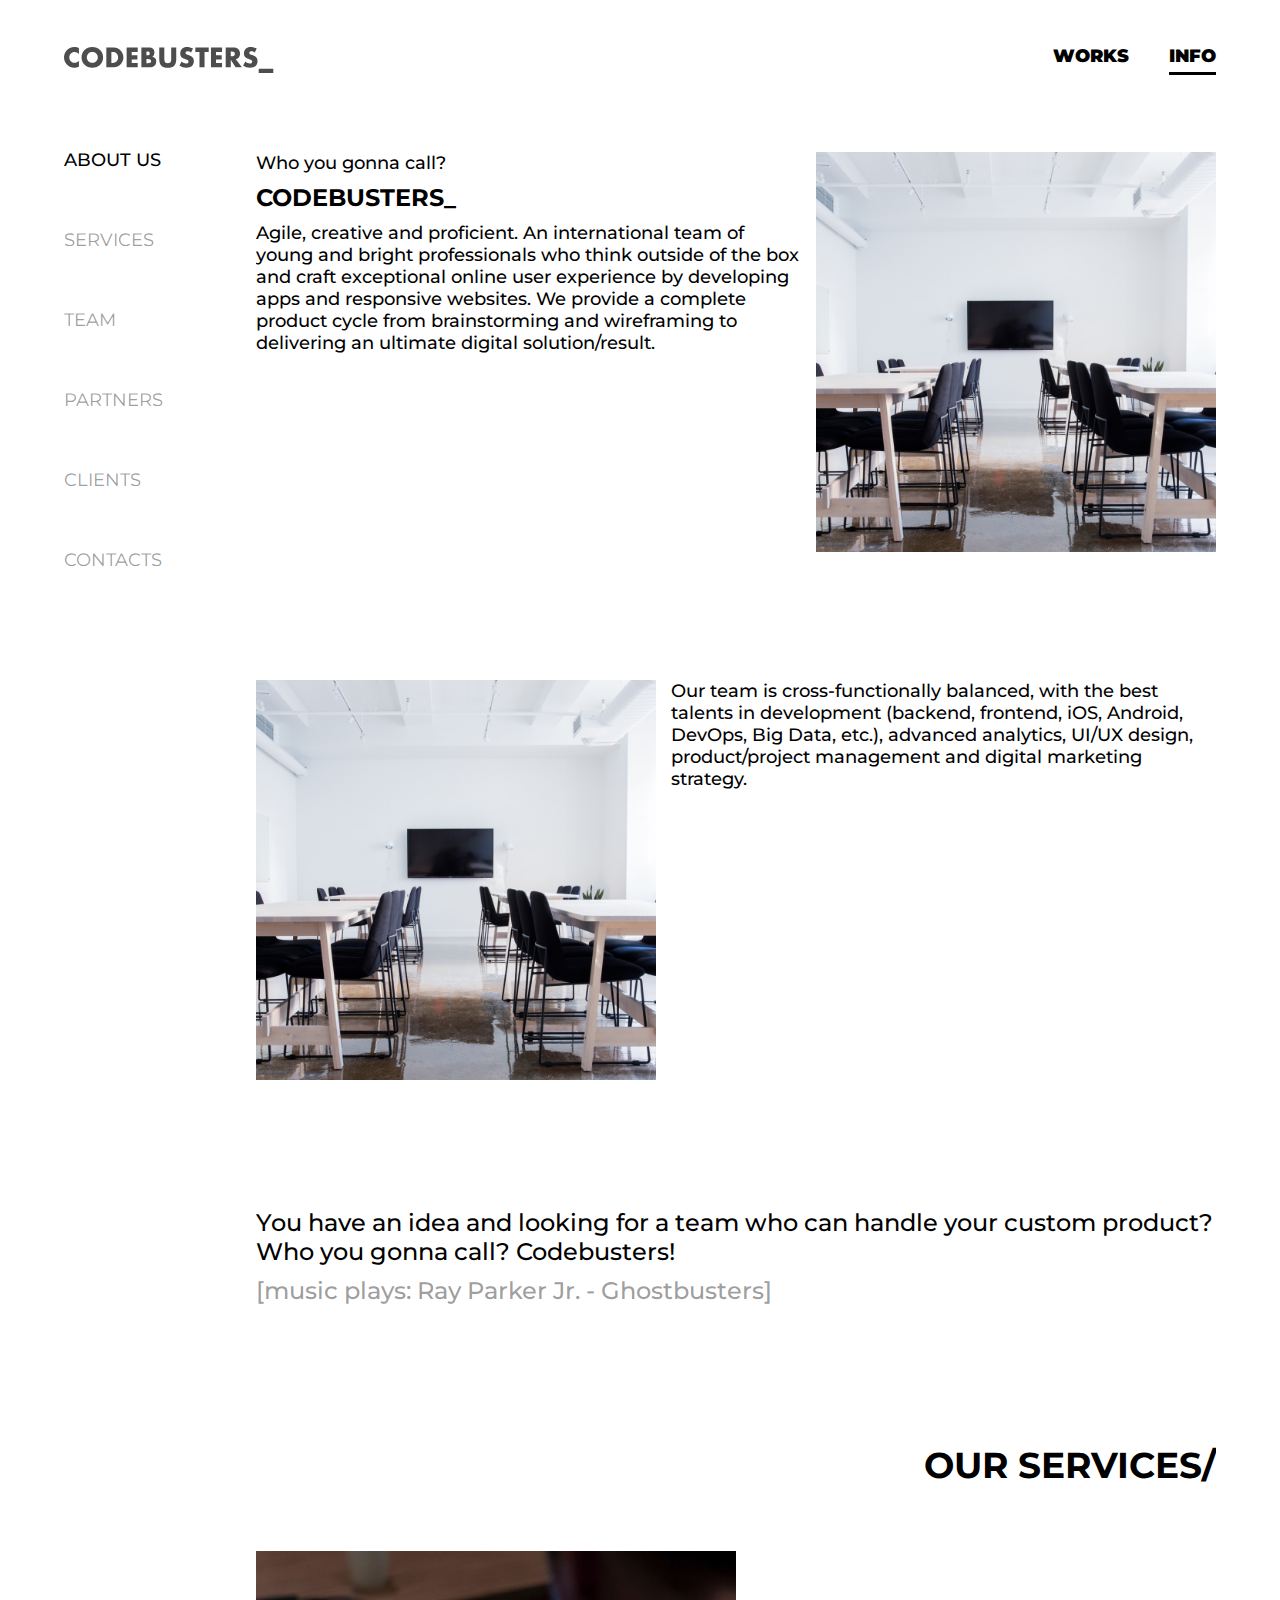
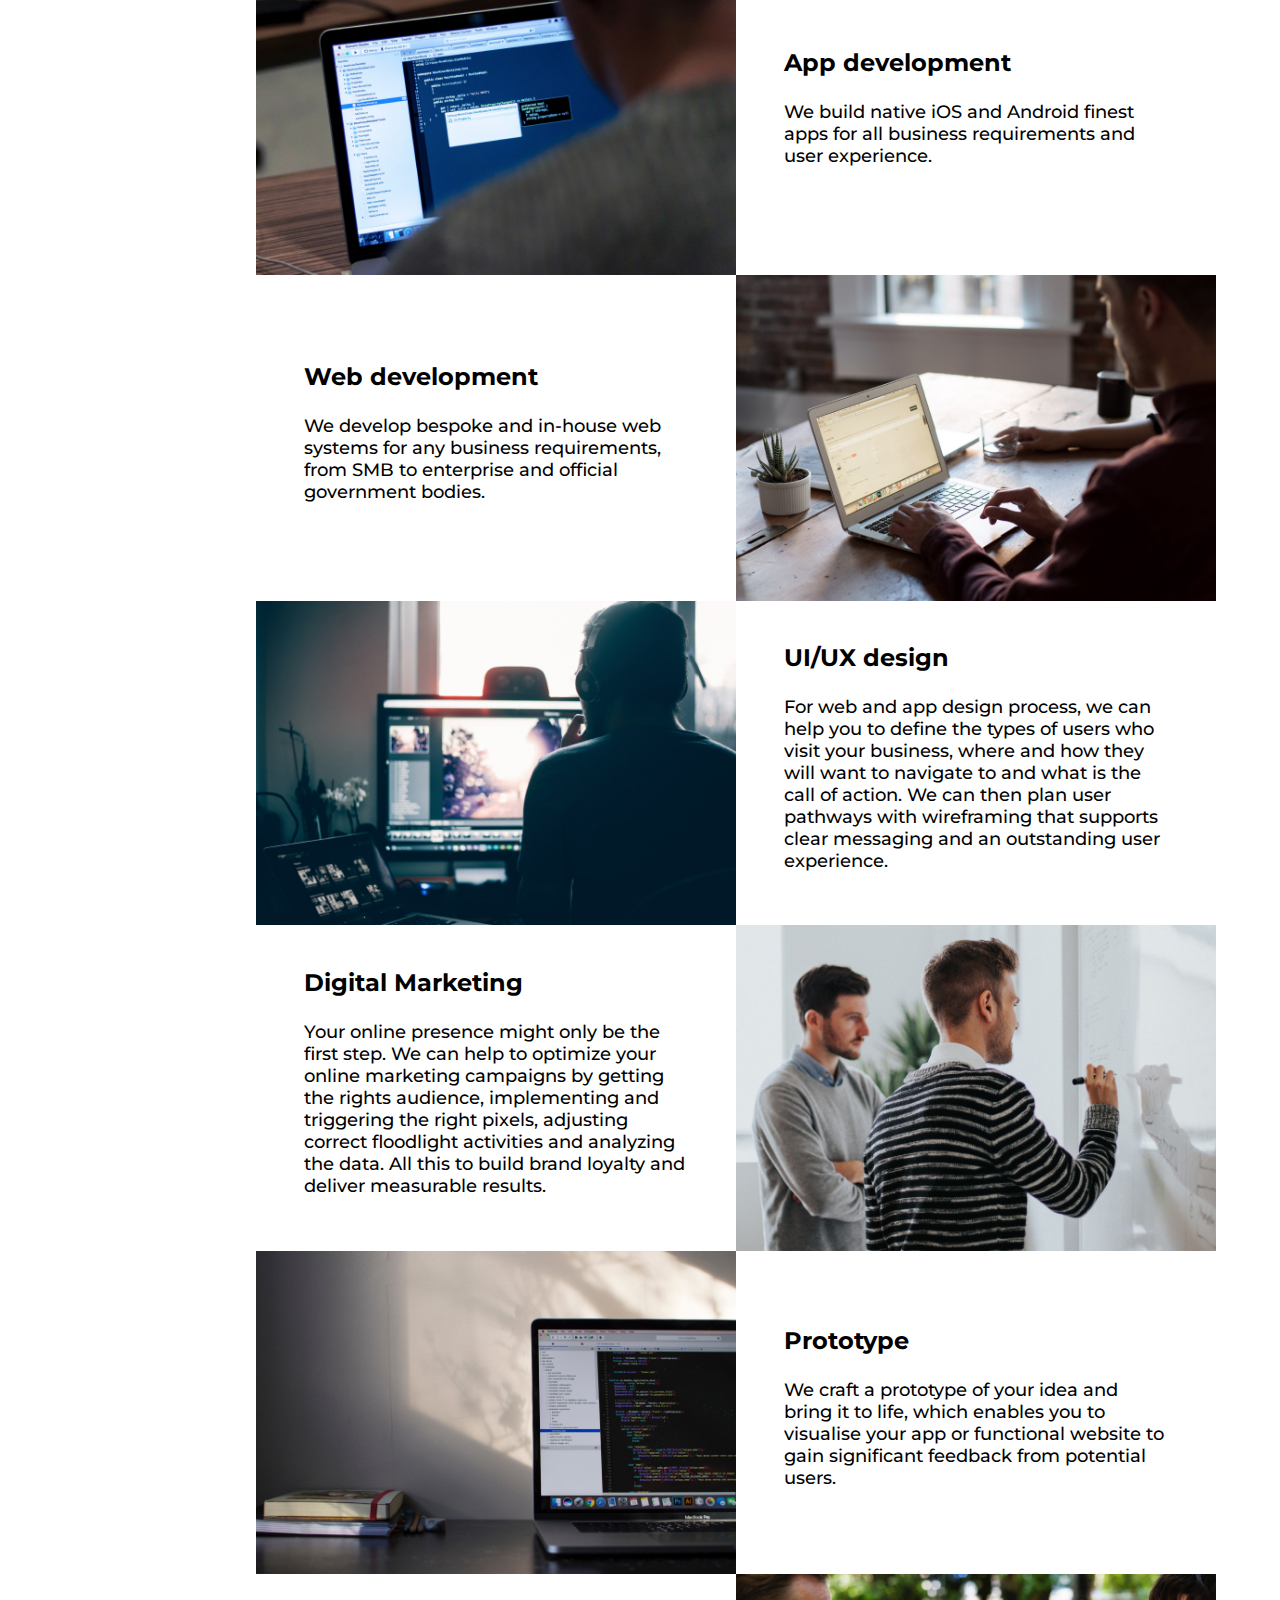
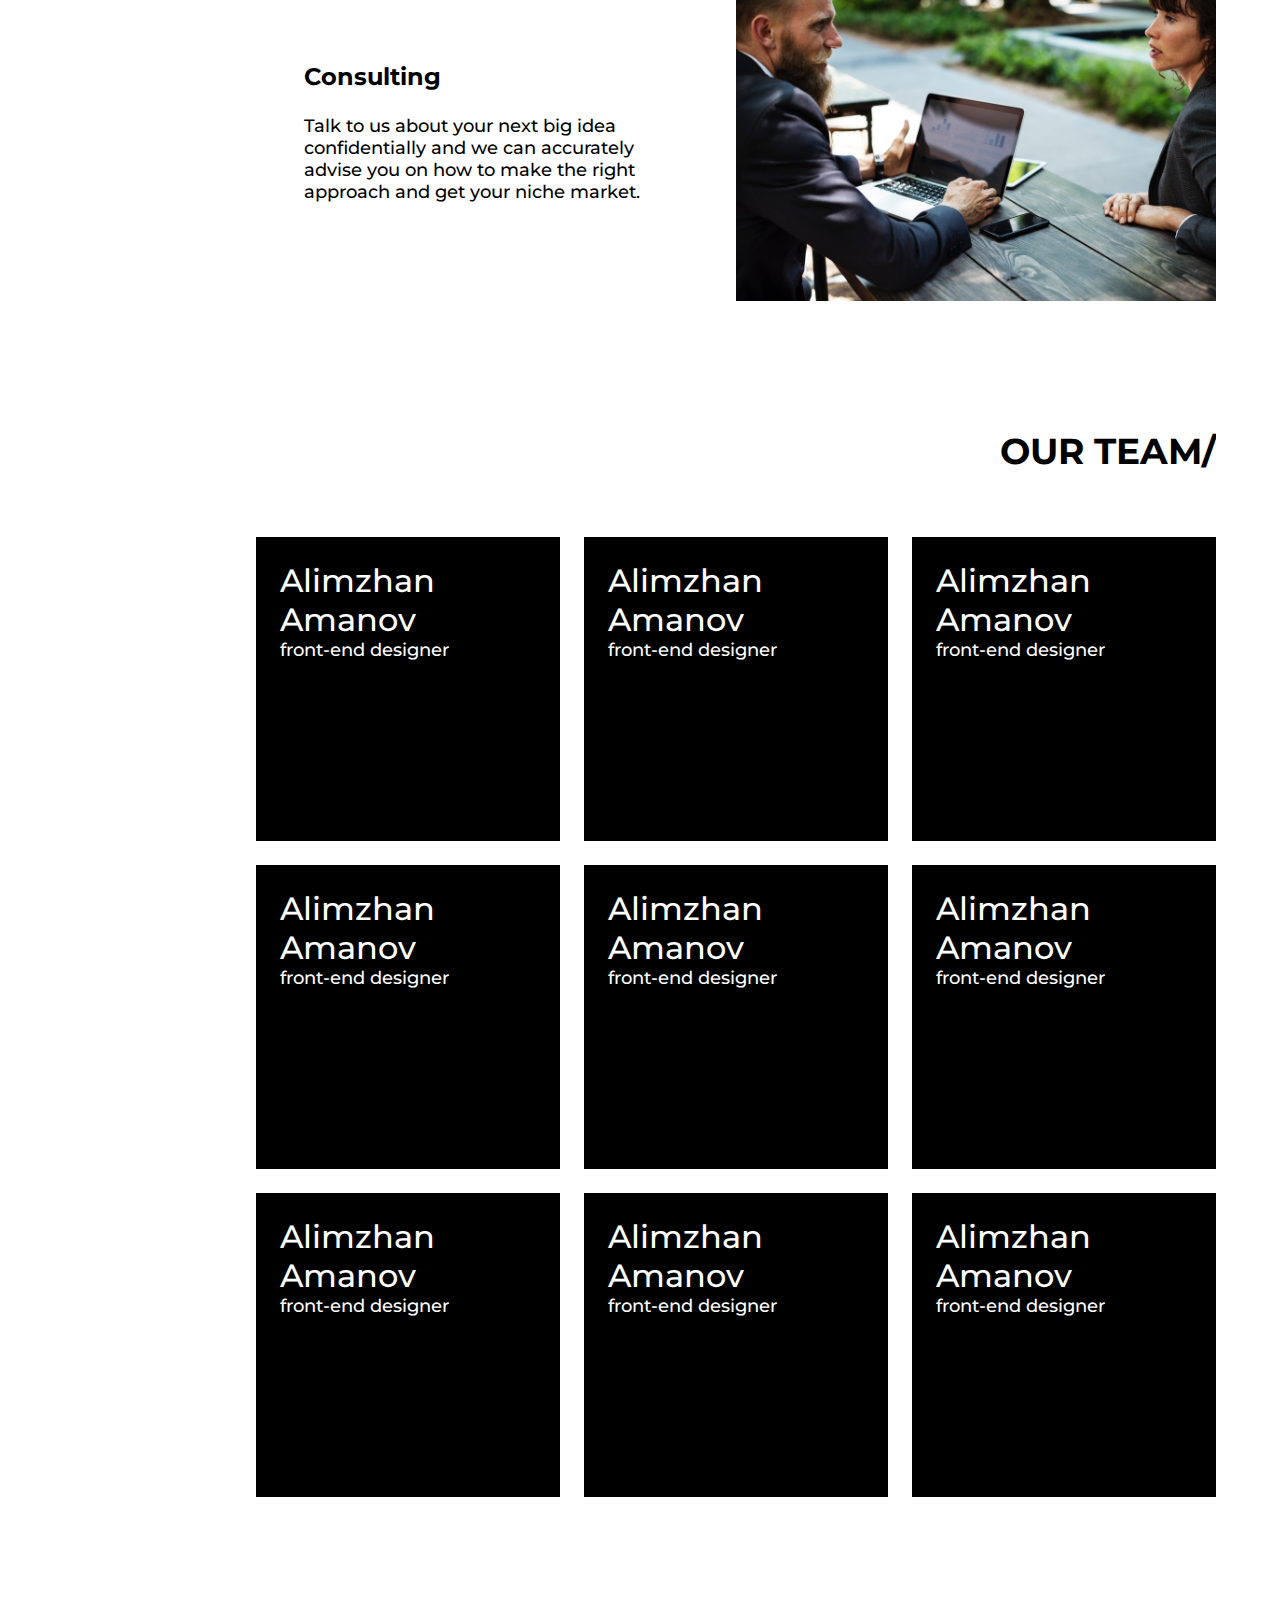
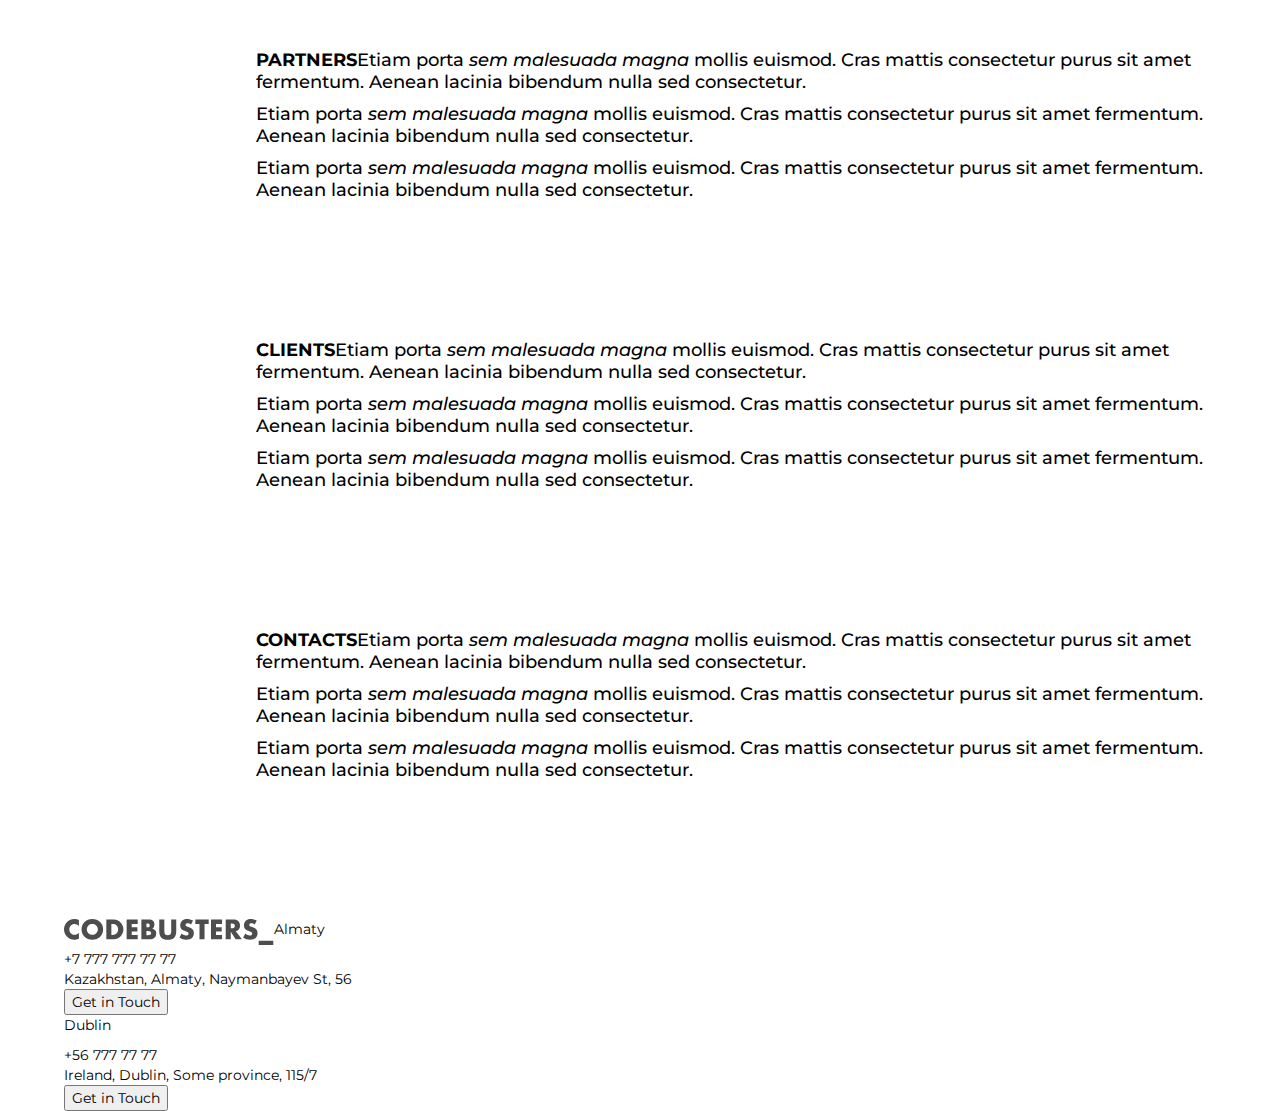
==== index.html @ ad51f061 "added teams" ====
<!DOCTYPE html>
<html lang="en">
  <head>
    <meta charset="utf-8">
    <meta http-equiv="X-UA-Compatible" content="IE=edge">
    <meta name="viewport" content="width=device-width, initial-scale=1">
    <!-- The above 3 meta tags *must* come first in the head; any other head content must come *after* these tags -->
    <meta name="description" content="">
    <meta name="author" content="">

    <title>Blog Template for Bootstrap</title>

    <!-- Bootstrap core CSS -->
    <link href="https://maxcdn.bootstrapcdn.com/bootstrap/3.3.5/css/bootstrap.min.css" rel="stylesheet">

    <!-- Custom styles for this template -->
    <link href="style.css" rel="stylesheet">
    <link href="https://fonts.googleapis.com/css?family=Montserrat:bold" rel="stylesheet">
    <link href="https://fonts.googleapis.com/css?family=Montserrat:500" rel="stylesheet">
    <link href="https://fonts.googleapis.com/css?family=Montserrat" rel="stylesheet">

    <!-- HTML5 shim and Respond.js for IE8 support of HTML5 elements and media queries -->
    <!--[if lt IE 9]>
      <script src="https://oss.maxcdn.com/html5shiv/3.7.2/html5shiv.min.js"></script>
      <script src="https://oss.maxcdn.com/respond/1.4.2/respond.min.js"></script>
    <![endif]-->
  </head>

  <body>

    <div class="container cb-header">
      <div class="cb-logo">
        <a href="#"><img class="fullwidth" src="cb-logo.svg" alt=""></img></a>
      </div>
      <div class="cb-navs">
        <a class="cb-nav-item" href="#">WORKS</a>
        <a class="cb-nav-item active" href="#">INFO</a>
      </div>
    </div>
    <div class="container">
      <div class="row">
        <!--sidebar -->
        <div id="sidebar-anchor"></div>
        <div class="col-sm-2 cb-sidebar" id="sidebar">  
          <ol class="list-unstyled">
            <li class="cb-sidebar-section"><a href="#about">About us</a></li>
            <li class="cb-sidebar-section"><a href="#services">Services</a></li>
            <li class="cb-sidebar-section"><a href="#team">team</a></li>
            <li class="cb-sidebar-section"><a href="#partners">partners</a></li>
            <li class="cb-sidebar-section"><a href="#clients">clients</a></li>
            <li class="cb-sidebar-section"><a href="#contacts">contacts</a></li>
          </ol>
        </div><!-- /.cb-sidebar -->
        <div class="col-sm-offset-2 col-sm-10">
          <div class="cb-main">
            <!-- about -->
            <div class="cb-main-section" id="about">
              <div class="col-sm-12 about1">
                <div class="col-sm-7">
                  <p class="section-text">Who you gonna call?</p>
                  <p class="section-title">CODEBUSTERS_</p>
                  <p class="section-text">Agile, creative and proficient.
                  An international team of young and bright professionals who think outside of the box and craft exceptional online user experience by developing apps and responsive websites.
                  We provide a complete product cycle from brainstorming and wireframing to delivering an ultimate digital solution/result.
                  </p>
                </div>
                <div class="col-sm-5">
                  <img src="about1.jpg" alt=""/>
                </div>
              </div>
              <div class="col-sm-12 about2">
                <div class="col-sm-5">
                  <img src="about1.jpg" alt=""/>
                </div>
                <div class="col-sm-7">
                  <p class="section-text">Our team is cross-functionally balanced, with the best talents in development (backend, frontend, iOS, Android, DevOps, Big Data, etc.), advanced analytics, UI/UX design, product/project management and digital marketing strategy.
                  </p>
                </div>
              </div>
              <div class="col-sm-12 about3">
                <div class="col-sm-12">
                  <p class="section-text">You have an idea and looking for a team who can handle your custom product? Who you gonna call? Codebusters! 
                  </p>
                  <p class="hint-text">[music plays: Ray Parker Jr. - Ghostbusters] </p>
                </div>
              </div>
            </div>
            <!-- services -->
            <div class="cb-main-section" id="services">
              <div class="main-section-title"> our services/ </div>
              <div class="service-section">
                <div class="subsection">
                  <img class="fullwidth" src="img/services_app.jpg" alt="" />
                </div>
                <div class="subsection">
                  <div class="subsection-text">
                    <p class="title"> App development </p>
                    <p class="text"> We build native iOS and Android finest apps for all business requirements and user experience. </p>
                  </div>
                </div>
              </div>

              <div class="service-section">
                <div class="subsection">
                  <div class="subsection-text">
                    <p class="title"> Web development </p>
                    <p class="text"> We develop bespoke and in-house web systems for any business requirements, from SMB to enterprise and official government bodies. </p>
                  </div>
                </div>
                <div class="subsection">
                  <img class="fullwidth" src="img/services_web.jpg" alt="" />
                </div>
              </div>

              <div class="service-section">
                <div class="subsection">
                  <img class="fullwidth" src="img/services_ui.jpg" alt="" />
                </div>
                <div class="subsection">
                  <div class="subsection-text">
                    <p class="title"> UI/UX design </p>
                    <p class="text"> For web and app design process, we can help you to define the types of users who visit your business, where and how they will want to navigate to and what is the call of action. We can then plan user pathways with wireframing that supports clear messaging and an outstanding user experience. </p>
                  </div>
                </div>
              </div>

              <div class="service-section">
                <div class="subsection">
                  <div class="subsection-text">
                    <p class="title"> Digital Marketing </p>
                    <p class="text"> Your online presence might only be the first step. We can help to optimize your online marketing campaigns by getting the rights audience, implementing and triggering the right pixels, adjusting correct floodlight activities and analyzing the data. All this to build brand loyalty and deliver measurable results. </p>
                  </div>
                </div>
                <div class="subsection">
                  <img class="fullwidth" src="img/services_marketing.jpg" alt="" />
                </div>
              </div>

              <div class="service-section">
                <div class="subsection">
                  <img class="fullwidth" src="img/services_prototype.jpg" alt="" />
                </div>
                <div class="subsection">
                  <div class="subsection-text">
                    <p class="title"> Prototype </p>
                    <p class="text"> We craft a prototype of your idea and bring it to life, which enables you to visualise your app or functional website to gain significant feedback from potential users. </p>
                  </div>
                </div>
              </div>

              <div class="service-section">
                <div class="subsection">
                  <div class="subsection-text">
                    <p class="title"> Consulting </p>
                    <p class="text"> Talk to us about your next big idea confidentially and we can accurately advise you on how to make the right approach and get your niche market. </p>
                  </div>
                </div>
                <div class="subsection">
                  <img class="fullwidth" src="img/services_consulting.jpg" alt="" />
                </div>
              </div>
            </div>

            <!-- team -->
            <div class="cb-main-section" id="team">
              <div class="main-section-title"> our team/ </div>

              <div class="team-grid">
                <div class="team-col col-sm-4">
                  <div class="box">
                    <div class="content">
                      <div class="box-name">Alimzhan Amanov</div>
                      <div class="box-title">front-end designer</div>
                    </div>
                  </div>
                  <div class="box">
                    <div class="content">
                      <div class="box-name">Alimzhan Amanov</div>
                      <div class="box-title">front-end designer</div>
                    </div>
                  </div>
                  <div class="box">
                    <div class="content">
                      <div class="box-name">Alimzhan Amanov</div>
                      <div class="box-title">front-end designer</div>
                    </div>
                  </div>
                </div>
                <div class="team-col col-sm-4">
                  <div class="box">
                    <div class="content">
                      <div class="box-name">Alimzhan Amanov</div>
                      <div class="box-title">front-end designer</div>
                    </div>
                  </div>
                  <div class="box">
                    <div class="content">
                      <div class="box-name">Alimzhan Amanov</div>
                      <div class="box-title">front-end designer</div>
                    </div>
                  </div>
                  <div class="box">
                    <div class="content">
                      <div class="box-name">Alimzhan Amanov</div>
                      <div class="box-title">front-end designer</div>
                    </div>
                  </div>
                </div>
                <div class="team-col col-sm-4">
                  <div class="box">
                    <div class="content">
                      <div class="box-name">Alimzhan Amanov</div>
                      <div class="box-title">front-end designer</div>
                    </div>
                  </div>
                  <div class="box">
                    <div class="content">
                      <div class="box-name">Alimzhan Amanov</div>
                      <div class="box-title">front-end designer</div>
                    </div>
                  </div>
                  <div class="box">
                    <div class="content">
                      <div class="box-name">Alimzhan Amanov</div>
                      <div class="box-title">front-end designer</div>
                    </div>
                  </div>
                </div>
              </div>
            </div>

            <!-- partners -->
            <div class="cb-main-section" id="partners">
              <p><b>PARTNERS</b>Etiam porta <em>sem malesuada magna</em> mollis euismod. Cras mattis consectetur purus sit amet fermentum. Aenean lacinia bibendum nulla sed consectetur.</p>
              <p>Etiam porta <em>sem malesuada magna</em> mollis euismod. Cras mattis consectetur purus sit amet fermentum. Aenean lacinia bibendum nulla sed consectetur.</p>
              <p>Etiam porta <em>sem malesuada magna</em> mollis euismod. Cras mattis consectetur purus sit amet fermentum. Aenean lacinia bibendum nulla sed consectetur.</p>
            </div>
            <!-- clients -->
            <div class="cb-main-section" id="clients">
              <p><b>CLIENTS</b>Etiam porta <em>sem malesuada magna</em> mollis euismod. Cras mattis consectetur purus sit amet fermentum. Aenean lacinia bibendum nulla sed consectetur.</p>
              <p>Etiam porta <em>sem malesuada magna</em> mollis euismod. Cras mattis consectetur purus sit amet fermentum. Aenean lacinia bibendum nulla sed consectetur.</p>
              <p>Etiam porta <em>sem malesuada magna</em> mollis euismod. Cras mattis consectetur purus sit amet fermentum. Aenean lacinia bibendum nulla sed consectetur.</p>
            </div>
            <!-- contacts -->
            <div class="cb-main-section" id="contacts">
              <p><b>CONTACTS</b>Etiam porta <em>sem malesuada magna</em> mollis euismod. Cras mattis consectetur purus sit amet fermentum. Aenean lacinia bibendum nulla sed consectetur.</p>
              <p>Etiam porta <em>sem malesuada magna</em> mollis euismod. Cras mattis consectetur purus sit amet fermentum. Aenean lacinia bibendum nulla sed consectetur.</p>
              <p>Etiam porta <em>sem malesuada magna</em> mollis euismod. Cras mattis consectetur purus sit amet fermentum. Aenean lacinia bibendum nulla sed consectetur.</p>
            </div>
          </div>
        </div>
      </div>
    </div>

    <footer class="cb-footer" id="footer">
      <div class="container">
        <div class="row">
          <div class="cb-footer-section">
            <div class="cb-logo">
              <a href="#"><img src="cb-logo.svg" alt=""></img></a>
            </div>
          </div>
          <div class="cb-footer-section">
            <p class="contact-city-text">Almaty</p>
            <div class="contact-hint-text">+7 777 777 77 77</div>
            <div class="contact-hint-text">Kazakhstan, Almaty, Naymanbayev St, 56</div>
            <div class="contact-button">
            <button type="button">Get in Touch</button></div>
          </div>
          <div class="cb-footer-section">
            <p class="contact-city-text">Dublin</p>
            <div class="contact-hint-text">+56 777 77 77</div>
            <div class="contact-hint-text">Ireland, Dublin, Some province, 115/7</div>
            <div class="contact-button">
            <button type="button">Get in Touch</button></div>
          </div>
        </div>
      </div>
    </footer>


    <!-- Bootstrap core JavaScript
    ================================================== -->
    <!-- Placed at the end of the document so the pages load faster -->
    <script src="https://ajax.googleapis.com/ajax/libs/jquery/1.11.3/jquery.min.js"></script>
    <script src="https://maxcdn.bootstrapcdn.com/bootstrap/3.3.5/js/bootstrap.min.js"></script>
    <script>
      // Cache selectors
      var topMenu = $("#sidebar"),
          // All list items
          menuItems = topMenu.find("a"),
          // Anchors corresponding to menu items
          scrollItems = menuItems.map(function(){
            var item = $($(this).attr("href"));
            if (item.length) { return item; }
          });
      function sidebar_relocate() {
          var window_top = $(window).scrollTop();
          var window_height = $(window).height();
          var window_bot = window_top + window_height;

          var div_top = $('#sidebar-anchor').offset().top;
          var div_height = $('#sidebar').height();
        
          var footer_top = $('#footer').offset().top + Math.max(window_height - div_height, 0);
          if (window_top > div_top) {
              if (window_bot >= footer_top) {
                $('#sidebar').removeClass('stick');
                $('#sidebar').addClass('at-bottom');
              }
              else {
                $('#sidebar').addClass('stick');
                $('#sidebar').removeClass('at-bottom');
              }
          } else {
            $('#sidebar').removeClass('at-bottom');
              $('#sidebar').removeClass('stick');
          }
          // Get id of current scroll item
          var cur = scrollItems.map(function(){
           if ($(this).offset().top <= window_top + window_height/2)
             return this;
          });
          // Get the id of the current element
          var id = 'about';
          if (cur && cur.length) id = cur[cur.length-1][0].id;
          // Set/remove active class
          menuItems
           .parent().removeClass("active")
           .end().filter("[href='#"+id+"']").parent().addClass("active");
      }
      $(function () {
          $(window).scroll(sidebar_relocate);
          sidebar_relocate();
      });

      // $('a[href^="#"]').click(function() {
      //     var href = $.attr(this, 'href');
          
      //     $('.cb-sidebar-section a').removeClass('active');

      //     $('html, body').animate({
      //         scrollTop: $(href).offset().top
      //     }, 500, function () {
      //         window.location.hash = href;
      //     });

      //     return false;
      // });
      $(document).on('click', 'a[href^="#"]', function (event) {
          event.preventDefault();
          var href = $.attr(this, 'href');
          $('.cb-sidebar-section a').removeClass('active');
          console.log($('a[href="'+href+'"]')[0]);
          $('a[href="'+href+'"]').addClass('active');
          $('html, body').animate({
              scrollTop: $($.attr(this, 'href')).offset().top
          }, 500, function () {
              window.location.hash = href;
          });
      });
    </script>
  </body>
</html>
---- style.css ----
/*
 * Globals
 */

body {
  font-family: 'Montserrat', sans-serif;
  color: #000;
}

/*
 * Override Bootstrap's default container.
 */

@media (min-width: 1200px) {
  .container {
    width: 90%;
  }
}

div[class*="col-"] {
  padding-left: 0;
  padding-right: 0;
}
.container {
  padding: 0;
  position: relative;
}
.row {
  margin: 0;
}
.fullwidth {
  width: 100%;
}
/*
 * HEADER/header
 */
.cb-header {
  padding: 0px;
  font-family: Montserrat;
  font-style: normal;
  font-weight: bold;
  line-height: normal;
  font-size: 18px;
  height: 120px;
}
.cb-header > div {
  display: flex;
  align-items: center;
  height: 100%;
}
.cb-logo {
  float: left;
}
.cb-navs {
  float: right;
}

/* Nav links */
.cb-nav-item {
  padding-bottom: 5px;
  position: relative;
  display: inline-block;
  margin-left: 40px;
  font-style: bold;
  font-weight: 900;
  color: #000;
  border-bottom: 3px solid #fff;
}
.cb-nav-item:hover,
.cb-nav-item:focus {
  color: rgba(0,0,0,0.8);
  text-decoration: none;
}
/* Active state gets a caret at the bottom */
.cb-nav-item.active {
  border-color: #000;
}


/* Sidebar modules for boxing content */
.cb-sidebar {
  padding: 0;
  position: absolute;
}
#sidebar.stick {
  position: fixed;
  top: 0;
  z-index: 10000;
}
#sidebar.at-bottom {
  bottom: 0;
}
.cb-sidebar-section {
  padding: 29px 0px;
  widows: 100%;
}
.cb-sidebar-section a {
  line-height: 22px;
  font-size: 18px;
  font-style: medium;
  color: rgba(0,0,0,0.4);
  text-decoration: none;
  text-transform: uppercase;
}
.cb-sidebar-section.active a {
  color: #000;
  font-weight: 500;
}

/*
 * Main column and sidebar layout
 */

.cb-main {
  font-size: 18px;
  font-style: normal;
  line-height: normal;
  font-weight: 500;
  padding: 0;
}

.cb-main-section {
  overflow: auto;
  margin-bottom: 128px;
}

/* about */
.cb-main-section .about1,
.cb-main-section .about2{
  margin-bottom: 128px;
}
#about img {
  width: 100%;
}
#about .about1 {
  margin-top: 32px;
}
#about .about1 img {
  object-fit: contain;
  float: right;
}
.about1 .section-text {
  margin-right: 15px;
}
.about2 .section-text {
  margin-left: 15px;
}
.section-title {
  font-style: bold;
  font-weight: bolder;
  font-size: 24px;
  line-height: 28px;
}

.about3 {
  font-size: 24px;
}
.about3 .hint-text {
  color: rgba(0,0,0,0.4);
}

/* services */
.main-section-title {
  text-align: right;
  text-transform: uppercase;
  font-size: 36px;
  line-height: 44px;
  font-weight: bold;
  margin-bottom: 64px;
}
.container.noright {
  margin-left: 20%;
  margin-right: 0;
  width: 80%;
  margin-bottom: 160px;
}
.service-section {
  width: 100%;
  display: flex;
}
.subsection {
  width: 50%;
  flex: 1;
  display: flex;
  justify-content: center; /* align horizontal */
}
.subsection-text {
  width: 80%;
  height: 100%;
  display: flex;
  flex-direction: column;
  justify-content: center;
}
.subsection-text .title {
  font-weight: bold;
  font-size: 24px;
  margin-bottom: 24px;
}
/* team */
.team-grid {
  box-sizing: border-box;
}
div[class*="col-"].team-col {
  box-sizing: border-box;
  width: 33.333%;
}
.team-col .box {
  position: relative;
  width: 100%;
  padding-bottom: 24px;
  padding-right: 8px;
  padding-left: 8px;
}
.team-col:first-child .box {
  padding-bottom: 24px;
  padding-right: 16px;
  padding-left: 0px;
}
.team-col:last-child .box {
  padding-bottom: 24px;
  padding-right: 0px;
  padding-left: 16px;
}

.team-col .box:before {
  content: "";
  display: block;
  padding-top: 100%;
}

.team-col .box .content {
  padding: 24px;
  background-color: #000;
  color: #fff;
  position: absolute;
  left: 8px;
  top: 0;
  right: 8px;
  bottom: 24px;
}
.team-col:first-child .box .content {
  left: 0px;
  right: 16px;
}
.team-col:last-child .box .content {
  left: 16px;
  right: 0px;
}

.box-name {
  font-size: 32px;
}


/*
 * Footer
 
.cb-footer {
  z-index: 1000;
  padding: 65px 0;
  background-color: #fff;
  color: #000;
  text-align: left;
  border-top: 1px solid #e5e5e5;
}
.cb-footer-section {
  display: inline-block;
  vertical-align: top;
  width: 33%;
}
.cb-footer-section img {
  display: block;
  margin-left: -3px;
}
.cb-footer-section div {
  display: block;
}
.cb-footer p:last-child {
  margin-bottom: 0;
}

.contact-city-text {
  text-align: left;
  font-size: 18px;
  font-weight: bold;
  margin-bottom: 16px;
}
.contact-hint-text {
  display: block;
  text-align: left;
  font-size: 16px;
  line-height: 20px;
  color: #808080;
}
.contact-button {
  margin-top: 16px;
}
.contact-button button{
  text-transform: uppercase;
  float: left;
  background-color: #000000;
  color: #fff;
  text-align: center;
  text-decoration: none;
  display: inline-block;
  border: none;
  font-size: 18px;
  line-height: 22px;
  font-weight: bold;
  font-weight: 600;
  padding: 12px 18px;
}
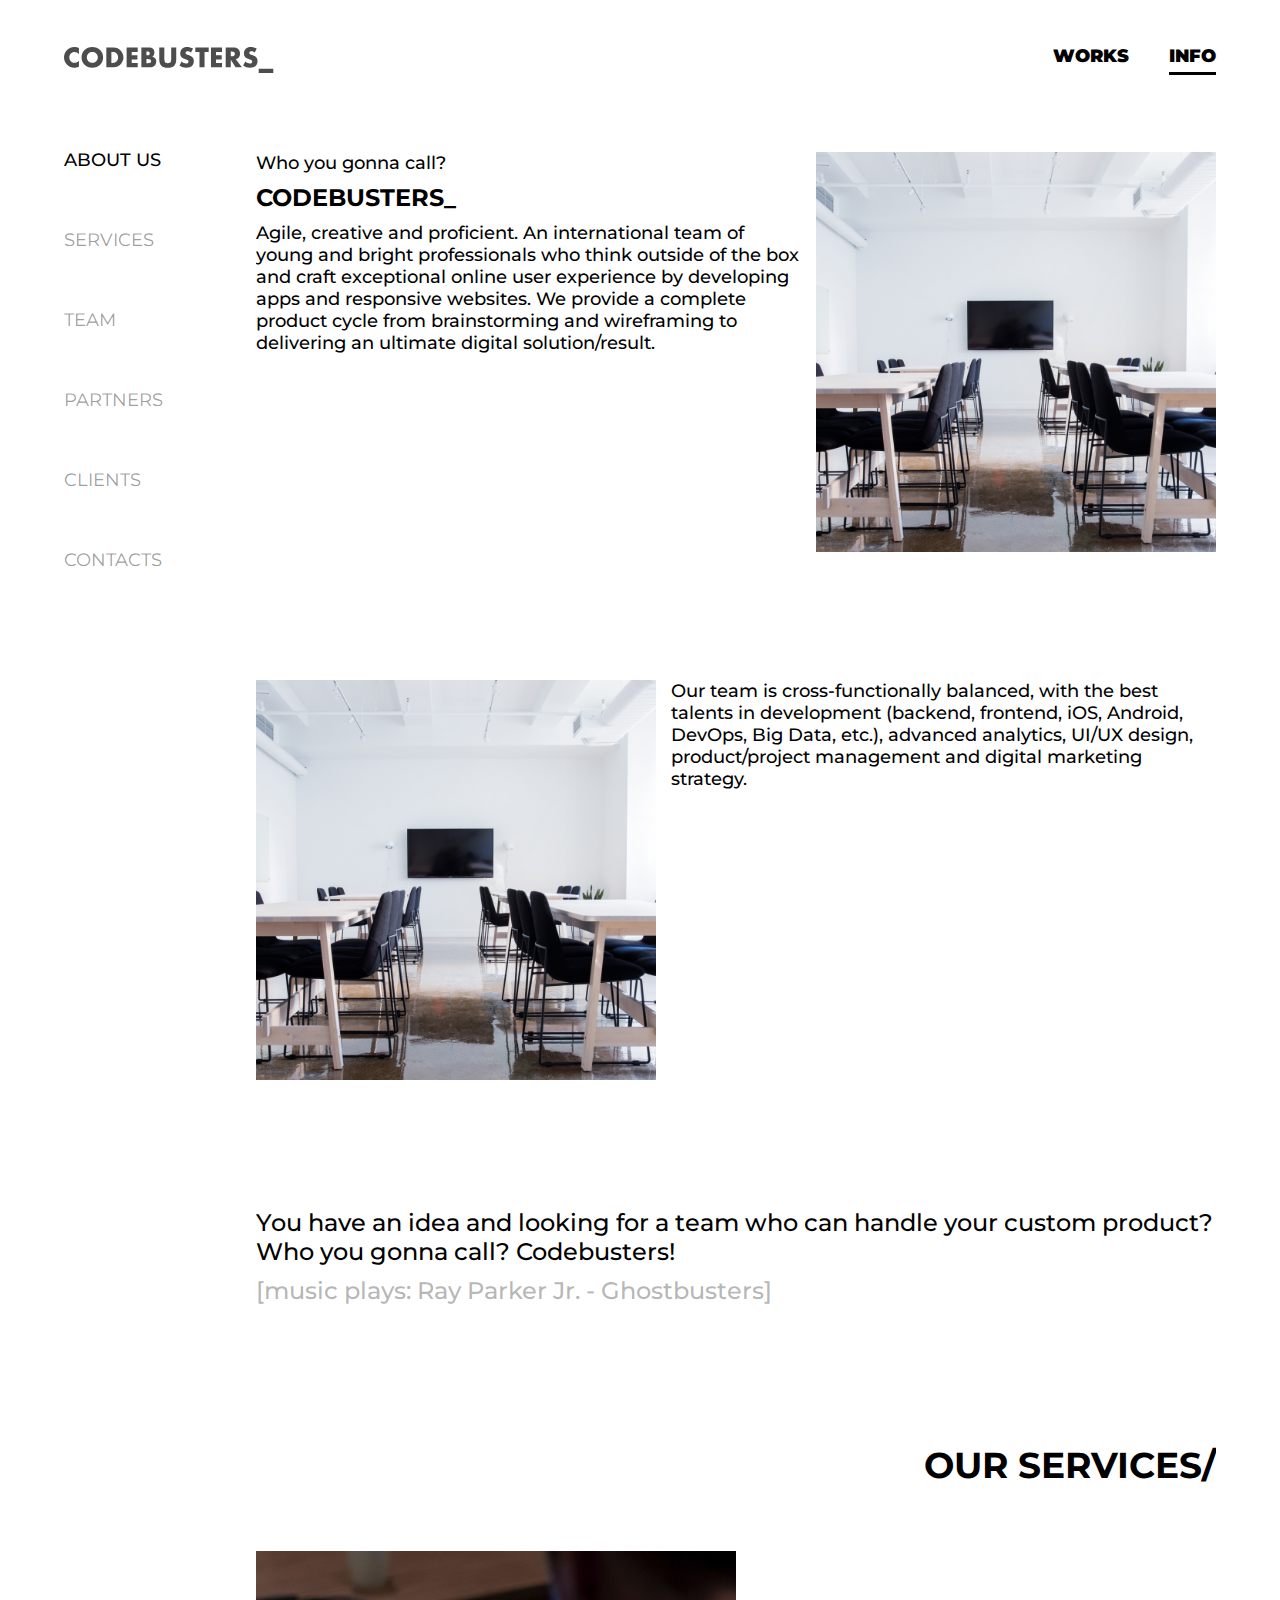
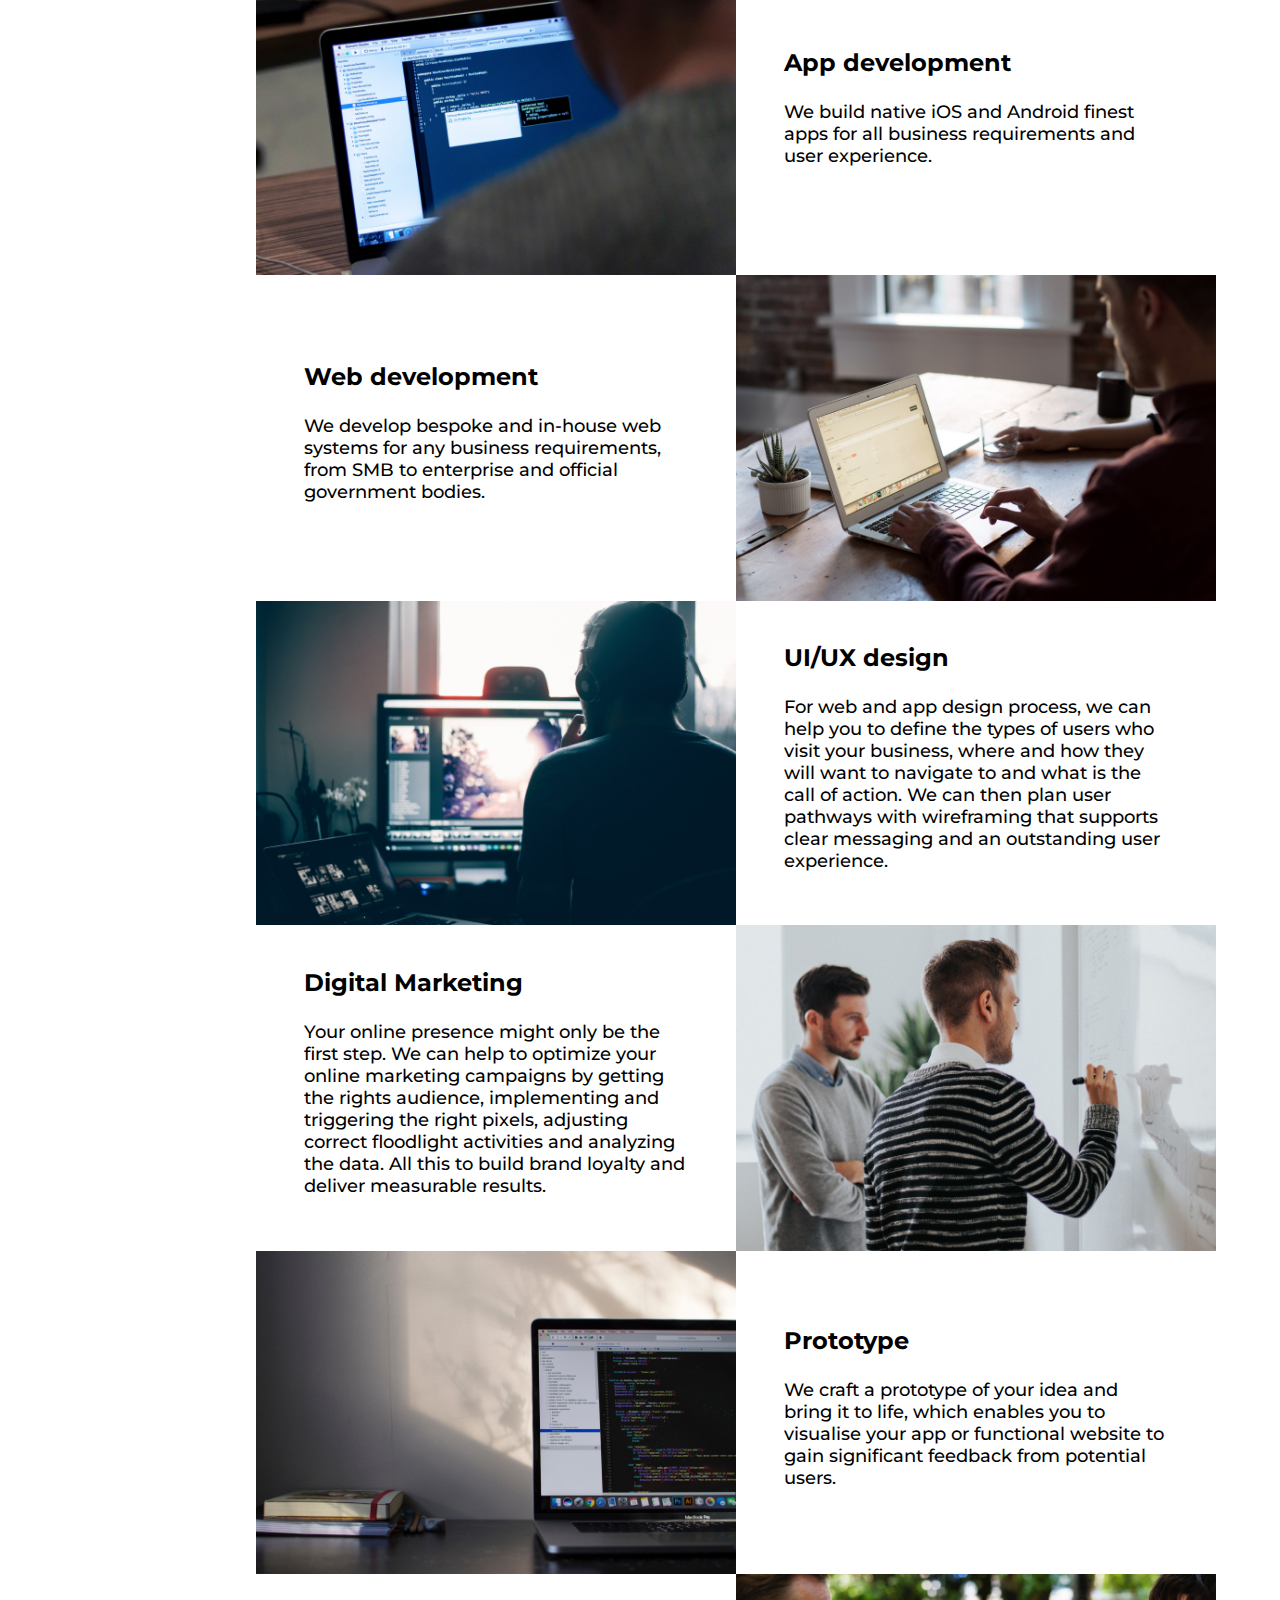
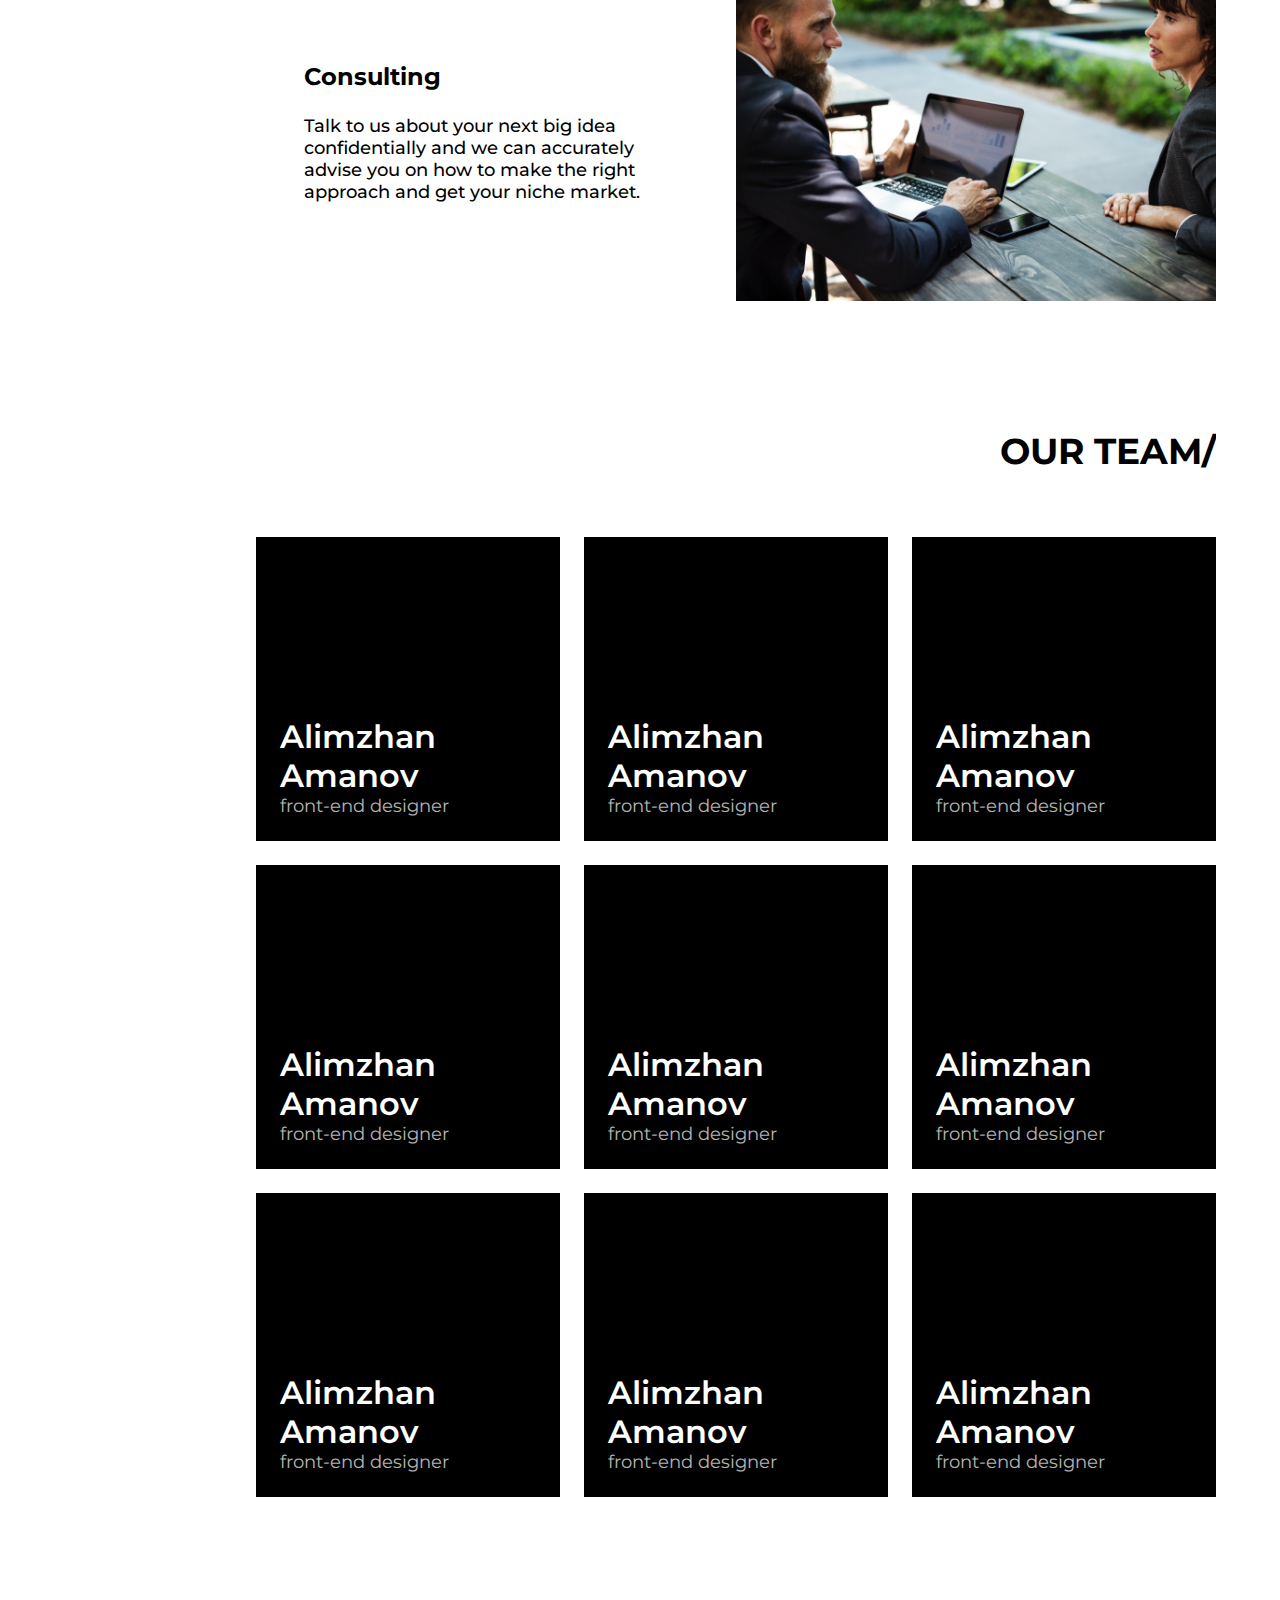
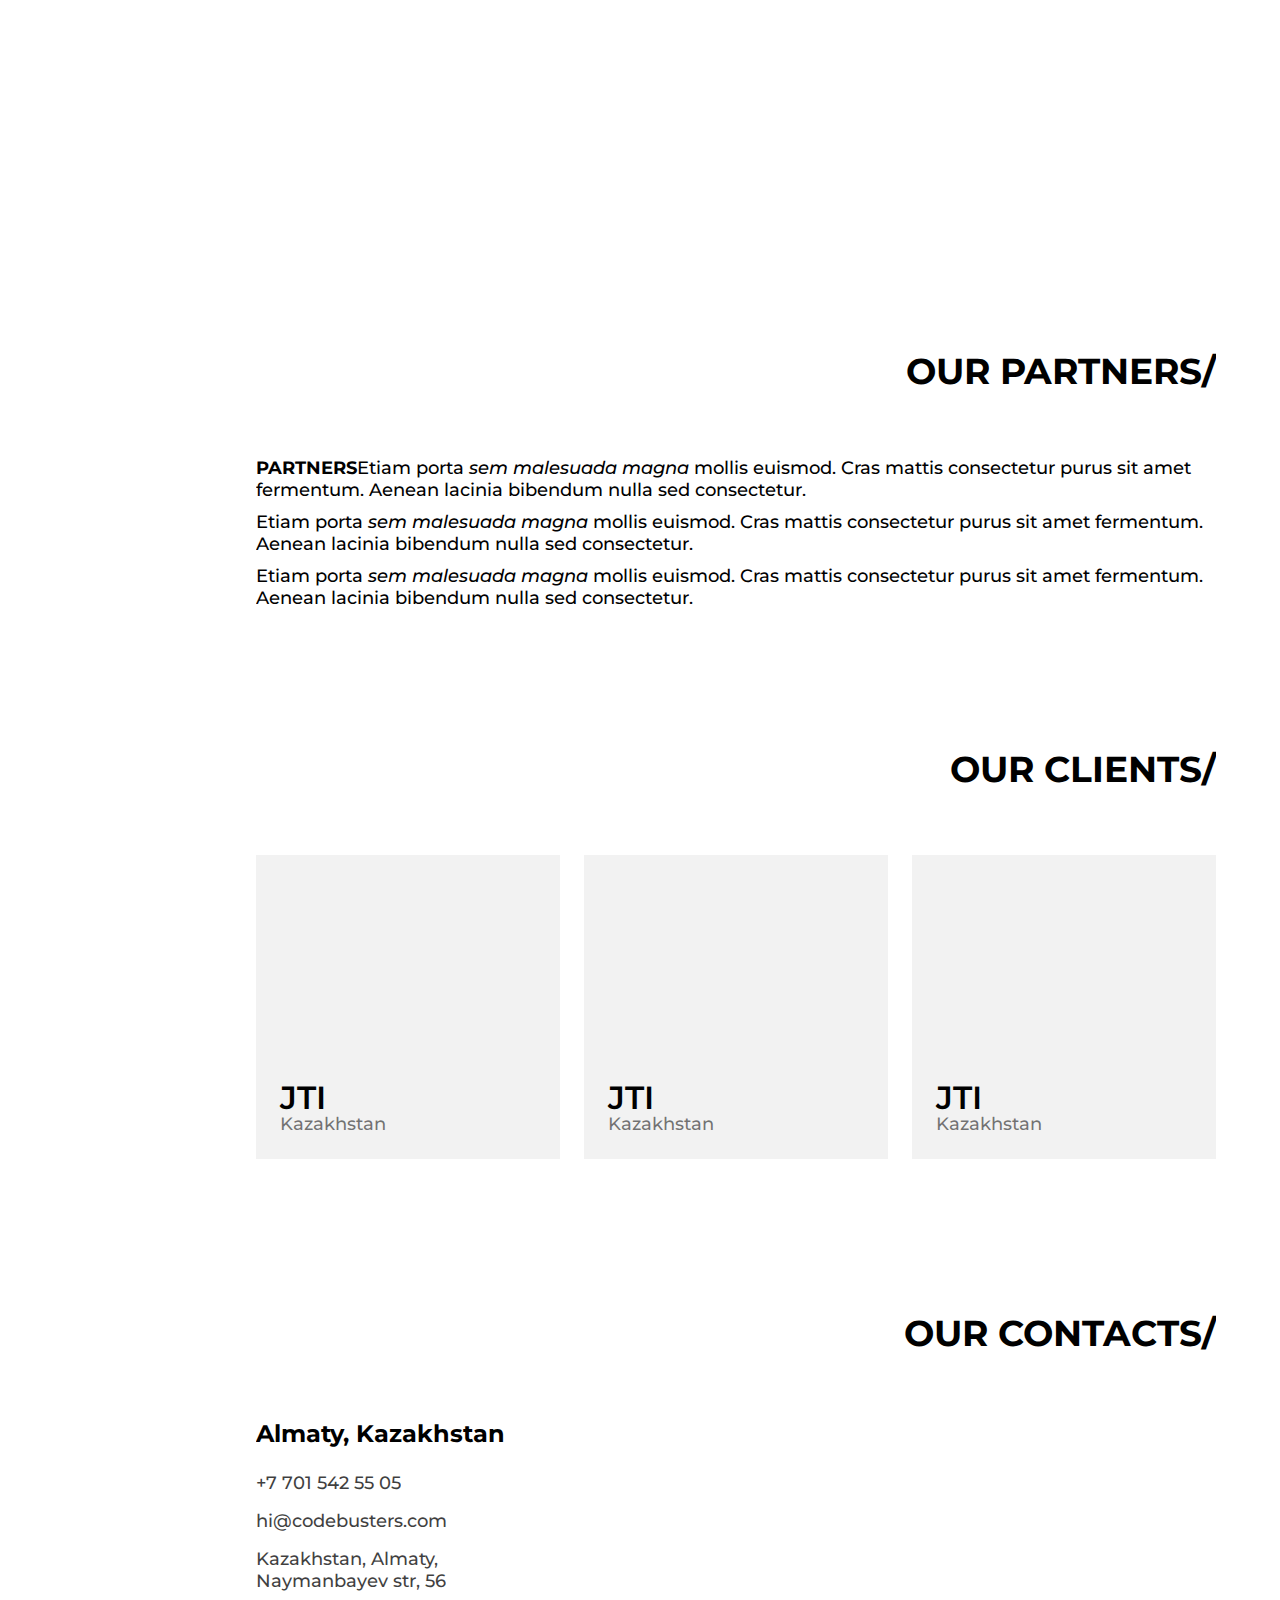
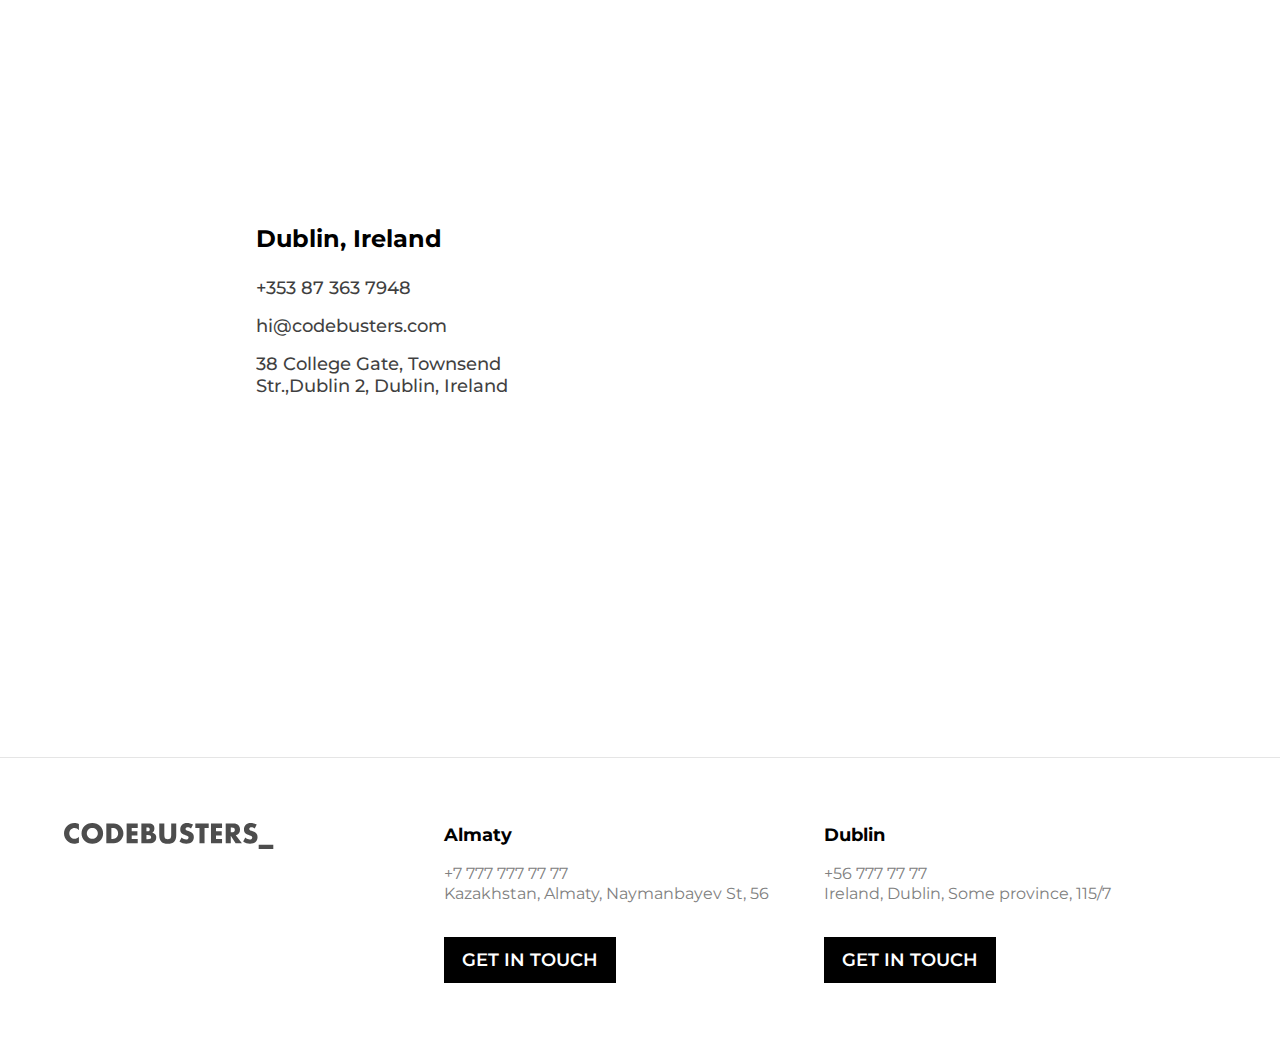
==== commit 1b5c3d9c: "finished page" ====
--- a/index.html
+++ b/index.html
@@ -25,13 +25,29 @@
       <script src="https://oss.maxcdn.com/html5shiv/3.7.2/html5shiv.min.js"></script>
       <script src="https://oss.maxcdn.com/respond/1.4.2/respond.min.js"></script>
     <![endif]-->
+    <script src="https://api-maps.yandex.ru/2.1/?lang=en_US" type="text/javascript"></script>
+    <script type="text/javascript">
+    ymaps.ready(init);
+    var alaMap, dubMap;
+
+    function init(){     
+        myMap = new ymaps.Map("map-almaty", {
+            center: [55.76, 37.64],
+            zoom: 7
+        });
+        dubMap = new ymaps.Map("map-dublin", {
+            center: [55.76, 37.64],
+            zoom: 7
+        });
+    }
+    </script>
   </head>
 
   <body>
 
     <div class="container cb-header">
       <div class="cb-logo">
-        <a href="#"><img class="fullwidth" src="cb-logo.svg" alt=""></img></a>
+        <a href="#"><img class="fullwidth" src="img/cb-logo.svg" alt=""></img></a>
       </div>
       <div class="cb-navs">
         <a class="cb-nav-item" href="#">WORKS</a>
@@ -42,7 +58,7 @@
       <div class="row">
         <!--sidebar -->
         <div id="sidebar-anchor"></div>
-        <div class="col-sm-2 cb-sidebar" id="sidebar">  
+        <div class="col-md-2 col-xs-3 cb-sidebar" id="sidebar">  
           <ol class="list-unstyled">
             <li class="cb-sidebar-section"><a href="#about">About us</a></li>
             <li class="cb-sidebar-section"><a href="#services">Services</a></li>
@@ -52,12 +68,12 @@
             <li class="cb-sidebar-section"><a href="#contacts">contacts</a></li>
           </ol>
         </div><!-- /.cb-sidebar -->
-        <div class="col-sm-offset-2 col-sm-10">
+        <div class="col-md-offset-2 col-md-10 col-xs-offset-3 col-xs-9">
           <div class="cb-main">
             <!-- about -->
             <div class="cb-main-section" id="about">
-              <div class="col-sm-12 about1">
-                <div class="col-sm-7">
+              <div class="col-xs-12 about1">
+                <div class="col-xs-7">
                   <p class="section-text">Who you gonna call?</p>
                   <p class="section-title">CODEBUSTERS_</p>
                   <p class="section-text">Agile, creative and proficient.
@@ -65,21 +81,21 @@
                   We provide a complete product cycle from brainstorming and wireframing to delivering an ultimate digital solution/result.
                   </p>
                 </div>
-                <div class="col-sm-5">
-                  <img src="about1.jpg" alt=""/>
-                </div>
-              </div>
-              <div class="col-sm-12 about2">
-                <div class="col-sm-5">
-                  <img src="about1.jpg" alt=""/>
-                </div>
-                <div class="col-sm-7">
+                <div class="col-xs-5">
+                  <img src="img/about1.jpg" alt=""/>
+                </div>
+              </div>
+              <div class="col-xs-12 about2">
+                <div class="col-xs-5">
+                  <img src="img/about1.jpg" alt=""/>
+                </div>
+                <div class="col-xs-7">
                   <p class="section-text">Our team is cross-functionally balanced, with the best talents in development (backend, frontend, iOS, Android, DevOps, Big Data, etc.), advanced analytics, UI/UX design, product/project management and digital marketing strategy.
                   </p>
                 </div>
               </div>
-              <div class="col-sm-12 about3">
-                <div class="col-sm-12">
+              <div class="col-xs-12 about3">
+                <div class="col-xs-12">
                   <p class="section-text">You have an idea and looking for a team who can handle your custom product? Who you gonna call? Codebusters! 
                   </p>
                   <p class="hint-text">[music plays: Ray Parker Jr. - Ghostbusters] </p>
@@ -167,63 +183,108 @@
               <div class="main-section-title"> our team/ </div>
 
               <div class="team-grid">
-                <div class="team-col col-sm-4">
-                  <div class="box">
-                    <div class="content">
-                      <div class="box-name">Alimzhan Amanov</div>
-                      <div class="box-title">front-end designer</div>
-                    </div>
-                  </div>
-                  <div class="box">
-                    <div class="content">
-                      <div class="box-name">Alimzhan Amanov</div>
-                      <div class="box-title">front-end designer</div>
-                    </div>
-                  </div>
-                  <div class="box">
-                    <div class="content">
-                      <div class="box-name">Alimzhan Amanov</div>
-                      <div class="box-title">front-end designer</div>
-                    </div>
-                  </div>
-                </div>
-                <div class="team-col col-sm-4">
-                  <div class="box">
-                    <div class="content">
-                      <div class="box-name">Alimzhan Amanov</div>
-                      <div class="box-title">front-end designer</div>
-                    </div>
-                  </div>
-                  <div class="box">
-                    <div class="content">
-                      <div class="box-name">Alimzhan Amanov</div>
-                      <div class="box-title">front-end designer</div>
-                    </div>
-                  </div>
-                  <div class="box">
-                    <div class="content">
-                      <div class="box-name">Alimzhan Amanov</div>
-                      <div class="box-title">front-end designer</div>
-                    </div>
-                  </div>
-                </div>
-                <div class="team-col col-sm-4">
-                  <div class="box">
-                    <div class="content">
-                      <div class="box-name">Alimzhan Amanov</div>
-                      <div class="box-title">front-end designer</div>
-                    </div>
-                  </div>
-                  <div class="box">
-                    <div class="content">
-                      <div class="box-name">Alimzhan Amanov</div>
-                      <div class="box-title">front-end designer</div>
-                    </div>
-                  </div>
-                  <div class="box">
-                    <div class="content">
-                      <div class="box-name">Alimzhan Amanov</div>
-                      <div class="box-title">front-end designer</div>
+                <div class="team-col col-xs-4">
+                  <div class="box">
+                    <div class="content">
+                      <div class="box-name-title">
+                        <div class="box-name">Alimzhan Amanov</div>
+                        <div class="box-title">front-end designer</div>
+                      </div>
+                      <div class="box-desc">
+                        Lorem ipsum dolor sit amet, consectetur adipiscing elit. Nulla non nibh ac eros ullamcorper pulvinar. Aliquam vitae magna vitae turpis feugiat bibendum at vitae metus. Aenean ac eros odio. Pellentesque posuere, mi vitae bibendum accumsan, orci quam auctor eros, id rhoncus elit erat a nulla. Donec ac tortor vitae odio sodales convallis vel in sem. Nunc luctus pharetra lectus, a feugiat mauris vehicula ut. Ut lobortis commodo arcu ac sodales.
+                      </div>
+                    </div>
+                  </div>
+                  <div class="box">
+                    <div class="content">
+                      <div class="box-name-title">
+                        <div class="box-name">Alimzhan Amanov</div>
+                        <div class="box-title">front-end designer</div>
+                      </div>
+                      <div class="box-desc">
+                        Lorem ipsum dolor sit amet, consectetur adipiscing elit. Nulla non nibh ac eros ullamcorper pulvinar. Aliquam vitae magna vitae turpis feugiat bibendum at vitae metus. Aenean ac eros odio. Pellentesque posuere, mi vitae bibendum accumsan, orci quam auctor eros, id rhoncus elit erat a nulla. Donec ac tortor vitae odio sodales convallis vel in sem. Nunc luctus pharetra lectus, a feugiat mauris vehicula ut. Ut lobortis commodo arcu ac sodales.
+                      </div>
+                    </div>
+                  </div>
+                  <div class="box">
+                    <div class="content">
+                      <div class="box-name-title">
+                        <div class="box-name">Alimzhan Amanov</div>
+                        <div class="box-title">front-end designer</div>
+                      </div>
+                      <div class="box-desc">
+                        Lorem ipsum dolor sit amet, consectetur adipiscing elit. Nulla non nibh ac eros ullamcorper pulvinar. Aliquam vitae magna vitae turpis feugiat bibendum at vitae metus. Aenean ac eros odio. Pellentesque posuere, mi vitae bibendum accumsan, orci quam auctor eros, id rhoncus elit erat a nulla. Donec ac tortor vitae odio sodales convallis vel in sem. Nunc luctus pharetra lectus, a feugiat mauris vehicula ut. Ut lobortis commodo arcu ac sodales.
+                      </div>
+                    </div>
+                  </div>
+                </div>
+                <div class="team-col col-xs-4">
+                  <div class="box">
+                    <div class="content">
+                      <div class="box-name-title">
+                        <div class="box-name">Alimzhan Amanov</div>
+                        <div class="box-title">front-end designer</div>
+                      </div>
+                      <div class="box-desc">
+                        Lorem ipsum dolor sit amet, consectetur adipiscing elit. Nulla non nibh ac eros ullamcorper pulvinar. Aliquam vitae magna vitae turpis feugiat bibendum at vitae metus. Aenean ac eros odio. Pellentesque posuere, mi vitae bibendum accumsan, orci quam auctor eros, id rhoncus elit erat a nulla. Donec ac tortor vitae odio sodales convallis vel in sem. Nunc luctus pharetra lectus, a feugiat mauris vehicula ut. Ut lobortis commodo arcu ac sodales.
+                      </div>
+                    </div>
+                  </div>
+                  <div class="box">
+                    <div class="content">
+                      <div class="box-name-title">
+                        <div class="box-name">Alimzhan Amanov</div>
+                        <div class="box-title">front-end designer</div>
+                      </div>
+                      <div class="box-desc">
+                        Lorem ipsum dolor sit amet, consectetur adipiscing elit. Nulla non nibh ac eros ullamcorper pulvinar. Aliquam vitae magna vitae turpis feugiat bibendum at vitae metus. Aenean ac eros odio. Pellentesque posuere, mi vitae bibendum accumsan, orci quam auctor eros, id rhoncus elit erat a nulla. Donec ac tortor vitae odio sodales convallis vel in sem. Nunc luctus pharetra lectus, a feugiat mauris vehicula ut. Ut lobortis commodo arcu ac sodales.
+                      </div>
+                    </div>
+                  </div>
+                  <div class="box">
+                    <div class="content">
+                      <div class="box-name-title">
+                        <div class="box-name">Alimzhan Amanov</div>
+                        <div class="box-title">front-end designer</div>
+                      </div>
+                      <div class="box-desc">
+                        Lorem ipsum dolor sit amet, consectetur adipiscing elit. Nulla non nibh ac eros ullamcorper pulvinar. Aliquam vitae magna vitae turpis feugiat bibendum at vitae metus. Aenean ac eros odio. Pellentesque posuere, mi vitae bibendum accumsan, orci quam auctor eros, id rhoncus elit erat a nulla. Donec ac tortor vitae odio sodales convallis vel in sem. Nunc luctus pharetra lectus, a feugiat mauris vehicula ut. Ut lobortis commodo arcu ac sodales.
+                      </div>
+                    </div>
+                  </div>
+                </div>
+                <div class="team-col col-xs-4">
+                  <div class="box">
+                    <div class="content">
+                      <div class="box-name-title">
+                        <div class="box-name">Alimzhan Amanov</div>
+                        <div class="box-title">front-end designer</div>
+                      </div>
+                      <div class="box-desc">
+                        Lorem ipsum dolor sit amet, consectetur adipiscing elit. Nulla non nibh ac eros ullamcorper pulvinar. Aliquam vitae magna vitae turpis feugiat bibendum at vitae metus. Aenean ac eros odio. Pellentesque posuere, mi vitae bibendum accumsan, orci quam auctor eros, id rhoncus elit erat a nulla. Donec ac tortor vitae odio sodales convallis vel in sem. Nunc luctus pharetra lectus, a feugiat mauris vehicula ut. Ut lobortis commodo arcu ac sodales.
+                      </div>
+                    </div>
+                  </div>
+                  <div class="box">
+                    <div class="content">
+                      <div class="box-name-title">
+                        <div class="box-name">Alimzhan Amanov</div>
+                        <div class="box-title">front-end designer</div>
+                      </div>
+                      <div class="box-desc">
+                        Lorem ipsum dolor sit amet, consectetur adipiscing elit. Nulla non nibh ac eros ullamcorper pulvinar. Aliquam vitae magna vitae turpis feugiat bibendum at vitae metus. Aenean ac eros odio. Pellentesque posuere, mi vitae bibendum accumsan, orci quam auctor eros, id rhoncus elit erat a nulla. Donec ac tortor vitae odio sodales convallis vel in sem. Nunc luctus pharetra lectus, a feugiat mauris vehicula ut. Ut lobortis commodo arcu ac sodales.
+                      </div>
+                    </div>
+                  </div>
+                  <div class="box">
+                    <div class="content">
+                      <div class="box-name-title">
+                        <div class="box-name">Alimzhan Amanov</div>
+                        <div class="box-title">front-end designer</div>
+                      </div>
+                      <div class="box-desc">
+                        Lorem ipsum dolor sit amet, consectetur adipiscing elit. Nulla non nibh ac eros ullamcorper pulvinar. Aliquam vitae magna vitae turpis feugiat bibendum at vitae metus. Aenean ac eros odio. Pellentesque posuere, mi vitae bibendum accumsan, orci quam auctor eros, id rhoncus elit erat a nulla. Donec ac tortor vitae odio sodales convallis vel in sem. Nunc luctus pharetra lectus, a feugiat mauris vehicula ut. Ut lobortis commodo arcu ac sodales.
+                      </div>
                     </div>
                   </div>
                 </div>
@@ -232,21 +293,72 @@
 
             <!-- partners -->
             <div class="cb-main-section" id="partners">
+              <div class="main-section-title"> our partners/ </div>
               <p><b>PARTNERS</b>Etiam porta <em>sem malesuada magna</em> mollis euismod. Cras mattis consectetur purus sit amet fermentum. Aenean lacinia bibendum nulla sed consectetur.</p>
               <p>Etiam porta <em>sem malesuada magna</em> mollis euismod. Cras mattis consectetur purus sit amet fermentum. Aenean lacinia bibendum nulla sed consectetur.</p>
               <p>Etiam porta <em>sem malesuada magna</em> mollis euismod. Cras mattis consectetur purus sit amet fermentum. Aenean lacinia bibendum nulla sed consectetur.</p>
             </div>
             <!-- clients -->
             <div class="cb-main-section" id="clients">
-              <p><b>CLIENTS</b>Etiam porta <em>sem malesuada magna</em> mollis euismod. Cras mattis consectetur purus sit amet fermentum. Aenean lacinia bibendum nulla sed consectetur.</p>
-              <p>Etiam porta <em>sem malesuada magna</em> mollis euismod. Cras mattis consectetur purus sit amet fermentum. Aenean lacinia bibendum nulla sed consectetur.</p>
-              <p>Etiam porta <em>sem malesuada magna</em> mollis euismod. Cras mattis consectetur purus sit amet fermentum. Aenean lacinia bibendum nulla sed consectetur.</p>
+              <div class="main-section-title"> our clients/ </div>
+              <div class="team-grid">
+                <div class="team-col col-xs-4">
+                  <div class="box">
+                    <div class="content">
+                      <div class="box-name-title">
+                        <div class="box-name">JTI</div>
+                        <div class="box-title">Kazakhstan</div>
+                      </div>
+                    </div>
+                  </div>
+                </div>
+                <div class="team-col col-xs-4">
+                  <div class="box">
+                    <div class="content">
+                      <div class="box-name-title">
+                        <div class="box-name">JTI</div>
+                        <div class="box-title">Kazakhstan</div>
+                      </div>
+                    </div>
+                  </div>
+                </div>
+                <div class="team-col col-xs-4">
+                  <div class="box">
+                    <div class="content">
+                      <div class="box-name-title">
+                        <div class="box-name">JTI</div>
+                        <div class="box-title">Kazakhstan</div>
+                      </div>
+                    </div>
+                  </div>
+                </div>
+              </div>
             </div>
             <!-- contacts -->
             <div class="cb-main-section" id="contacts">
-              <p><b>CONTACTS</b>Etiam porta <em>sem malesuada magna</em> mollis euismod. Cras mattis consectetur purus sit amet fermentum. Aenean lacinia bibendum nulla sed consectetur.</p>
-              <p>Etiam porta <em>sem malesuada magna</em> mollis euismod. Cras mattis consectetur purus sit amet fermentum. Aenean lacinia bibendum nulla sed consectetur.</p>
-              <p>Etiam porta <em>sem malesuada magna</em> mollis euismod. Cras mattis consectetur purus sit amet fermentum. Aenean lacinia bibendum nulla sed consectetur.</p>
+              <div class="main-section-title"> our contacts/ </div>
+              <div class="contacts-block">
+                <div class="contact-block">
+                  <div class="address">
+                    <div class="bold-text"> Almaty, Kazakhstan </div>
+                    <div class="hint-text"> +7 701 542 55 05 </div>
+                    <div class="hint-text"> hi@codebusters.com </div>
+                    <div class="hint-text"> Kazakhstan, Almaty, Naymanbayev str, 56 </div>
+                  </div>
+                  <div id="map-almaty" class="map"></div>
+
+                </div>
+                <div class="contact-block">
+                  <div class="address">
+                    <div class="bold-text"> Dublin, Ireland </div>
+                    <div class="hint-text"> +353 87 363 7948 </div>
+                    <div class="hint-text"> hi@codebusters.com </div>
+                    <div class="hint-text"> 38 College Gate, Townsend Str.,Dublin 2, Dublin, Ireland </div>
+                  </div>
+                  <div id="map-dublin" class="map">
+                  </div>
+                </div>
+              </div>
             </div>
           </div>
         </div>
@@ -258,7 +370,7 @@
         <div class="row">
           <div class="cb-footer-section">
             <div class="cb-logo">
-              <a href="#"><img src="cb-logo.svg" alt=""></img></a>
+              <a href="#"><img src="img/cb-logo.svg" alt=""></img></a>
             </div>
           </div>
           <div class="cb-footer-section">
@@ -285,6 +397,7 @@
     <!-- Placed at the end of the document so the pages load faster -->
     <script src="https://ajax.googleapis.com/ajax/libs/jquery/1.11.3/jquery.min.js"></script>
     <script src="https://maxcdn.bootstrapcdn.com/bootstrap/3.3.5/js/bootstrap.min.js"></script>
+
     <script>
       // Cache selectors
       var topMenu = $("#sidebar"),
--- a/style.css
+++ b/style.css
@@ -11,17 +11,13 @@
  * Override Bootstrap's default container.
  */
 
-@media (min-width: 1200px) {
-  .container {
-    width: 90%;
-  }
-}
 
 div[class*="col-"] {
   padding-left: 0;
   padding-right: 0;
 }
 .container {
+  width: 90%;
   padding: 0;
   position: relative;
 }
@@ -30,6 +26,7 @@
 }
 .fullwidth {
   width: 100%;
+  object-fit: cover;
 }
 /*
  * HEADER/header
@@ -204,6 +201,11 @@
   box-sizing: border-box;
   width: 33.333%;
 }
+
+/* grid column layout */
+#team {
+  padding-bottom: 300px;
+}
 .team-col .box {
   position: relative;
   width: 100%;
@@ -222,16 +224,27 @@
   padding-left: 16px;
 }
 
+/* aspect ratio for boxes */
 .team-col .box:before {
   content: "";
   display: block;
   padding-top: 100%;
+  transition: padding 0.3s linear;
+}
+
+#team .box:hover:before {
+  padding-top: calc(200% + 24px);
+}
+
+/* specifying content */
+#team .team-col .box .content {
+  overflow: hidden;
+  background-color: #000;
+  color: #fff;
 }
 
 .team-col .box .content {
   padding: 24px;
-  background-color: #000;
-  color: #fff;
   position: absolute;
   left: 8px;
   top: 0;
@@ -246,15 +259,99 @@
   left: 16px;
   right: 0px;
 }
-
-.box-name {
+#team .content .box-name {
   font-size: 32px;
-}
-
+  font-weight: 600;
+}
+#team .content .box-title {
+  font-weight: normal;
+  opacity: 0.7;
+}
+#team .content .box-name-title {
+  position: absolute;
+  left: 24px;
+  right: 24px;
+  top: calc(100% - 124px);
+  transition: top 0.3s linear;
+}
+#team .content:hover .box-name-title {
+  top: 24px;
+  bottom: none;
+}
+#team .content .box-desc {
+  position: absolute;
+  top: 164px;
+  left: 24px;
+  right: 24px;
+  visibility: hidden;
+  opacity: 0;
+  transition: opacity 0.5s ease;
+  transition-delay: 0.3s;
+}
+#team .content:hover .box-desc {
+  visibility: visible;
+  opacity: 1;
+}
+
+/*
+ * clients
+*/
+#clients .content {
+  background-color: rgba(0,0,0,0.05);
+}
+#clients .content .box-name-title {
+  position: absolute;
+  left: 24px;
+  right: 24px;
+  bottom: 24px;
+}
+#clients .content .box-name {
+  font-size: 32px;
+  line-height: 31px;
+  font-weight: 600;
+}
+#clients .content .box-title {
+  color: rgba(0, 0, 0, 0.54);
+}
+
+
+/*
+ * contacts
+*/
+
+.contact-block {
+  display: flex;
+  justify-content: space-between;
+  margin-bottom: 80px;
+}
+.contact-block .address {
+  width: 33%;
+  margin-right: 24px;
+}
+.contact-block .map {
+  width: 66%;
+  /*width: 700px;*/
+  height: 325px;
+  /*min-height: 325px;*/
+}
+.bold-text {
+  font-size: 24px;
+  font-weight: bold;
+}
+.hint-text {
+  opacity: 0.75;
+}
+#contacts .bold-text {
+  margin-bottom: 24px;
+}
+#contacts .hint-text {
+  margin-bottom: 16px;
+}
 
 /*
  * Footer
- 
+ */
+
 .cb-footer {
   z-index: 1000;
   padding: 65px 0;
@@ -263,14 +360,20 @@
   text-align: left;
   border-top: 1px solid #e5e5e5;
 }
+.cb-footer .row {
+  display: flex;
+  flex-wrap: wrap;
+  justify-content: flex-start;
+  text-align: left;
+}
 .cb-footer-section {
   display: inline-block;
   vertical-align: top;
   width: 33%;
+  min-height: 160px;
 }
 .cb-footer-section img {
   display: block;
-  margin-left: -3px;
 }
 .cb-footer-section div {
   display: block;
@@ -309,4 +412,98 @@
   font-weight: bold;
   font-weight: 600;
   padding: 12px 18px;
-}
+  position: absolute;
+  bottom: 0;
+}
+
+@media (max-width: 990px) {
+  .cb-main {
+    font-size: 14px;
+  }
+  #team .box .content {
+    padding: 16px;
+  }
+  #team .content .box-name {
+    font-size: 22px;
+  }
+  #team .content .box-name-title {
+    left: 16px;
+    right: 16px;
+    top: calc(100% - 92px);
+  }
+  #team .content:hover .box-name-title {
+    top: 16px;
+  }
+  #team .content .box-desc {
+    font-size: 12px;
+    left: 16px;
+    right: 16px;
+    top: 110px;
+  }
+  .about3 {
+    font-size: 18px;
+  }
+}
+@media (max-width: 768px) {
+  .cb-main {
+    font-size: 12px;
+  }
+  .team-col .box {
+    position: relative;
+    width: 100%;
+    padding-bottom: 18px;
+    padding-right: 6px;
+    padding-left: 6px;
+  }
+  .team-col:first-child .box {
+    padding-bottom: 18px;
+    padding-right: 12px;
+    padding-left: 0px;
+  }
+  .team-col:last-child .box {
+    padding-bottom: 18px;
+    padding-right: 0px;
+    padding-left: 12px;
+  }
+  .team-col .box .content {
+    padding: 18px;
+    position: absolute;
+    left: 6px;
+    top: 0;
+    right: 6px;
+    bottom: 18px;
+  }
+  .team-col:first-child .box .content {
+    left: 0px;
+    right: 12px;
+  }
+  .team-col:last-child .box .content {
+    left: 12px;
+    right: 0px;
+  }
+  #team .box .content {
+    padding: 8px;
+  }
+  #team .content .box-name {
+    font-size: 18px;
+  }
+  #team .content .box-name-title {
+    left: 8px;
+    right: 8px;
+    top: calc(100% - 76px);
+  }
+  #team .content:hover .box-name-title {
+    top: 8px;
+  }
+  #team .content .box-desc {
+    font-size: 12px;
+    left: 8px;
+    right: 8px;
+    top: 110px;
+  }
+  .about3 {
+    font-size: 18px;
+  }
+}
+
+
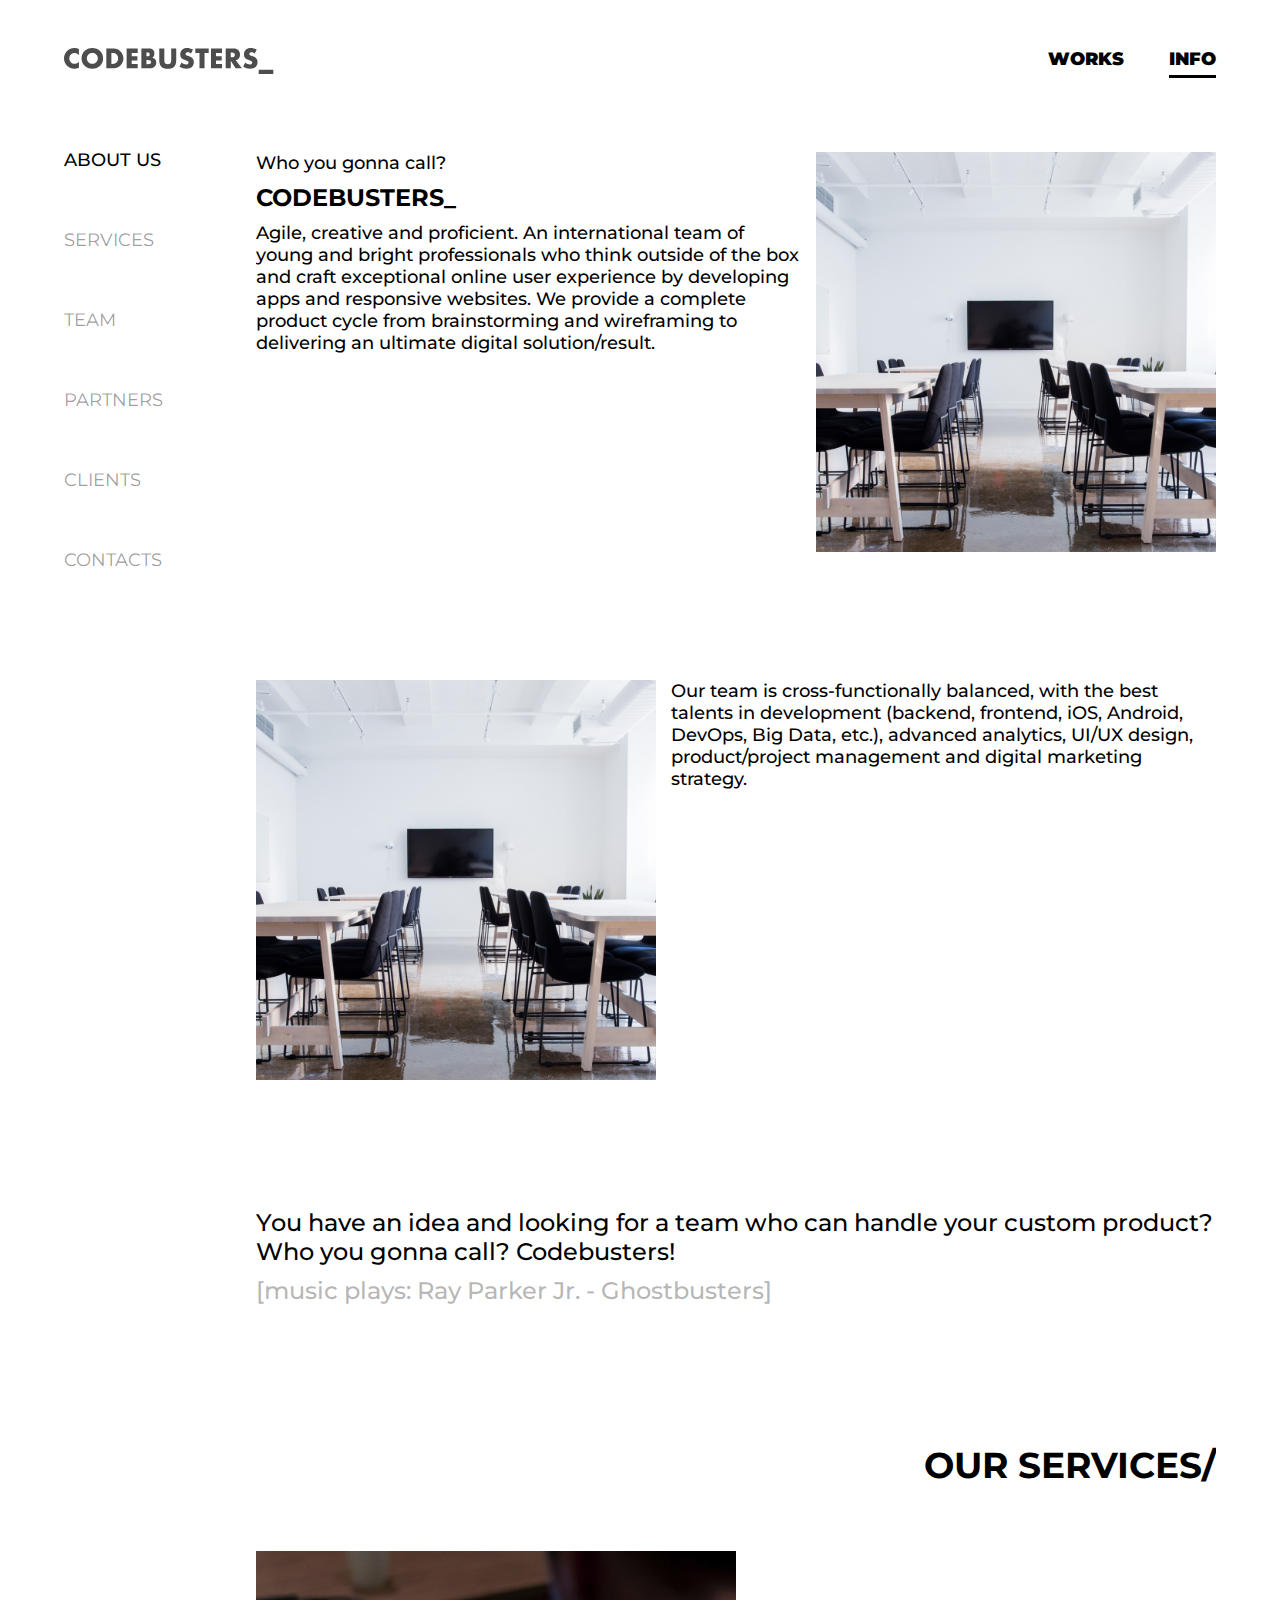
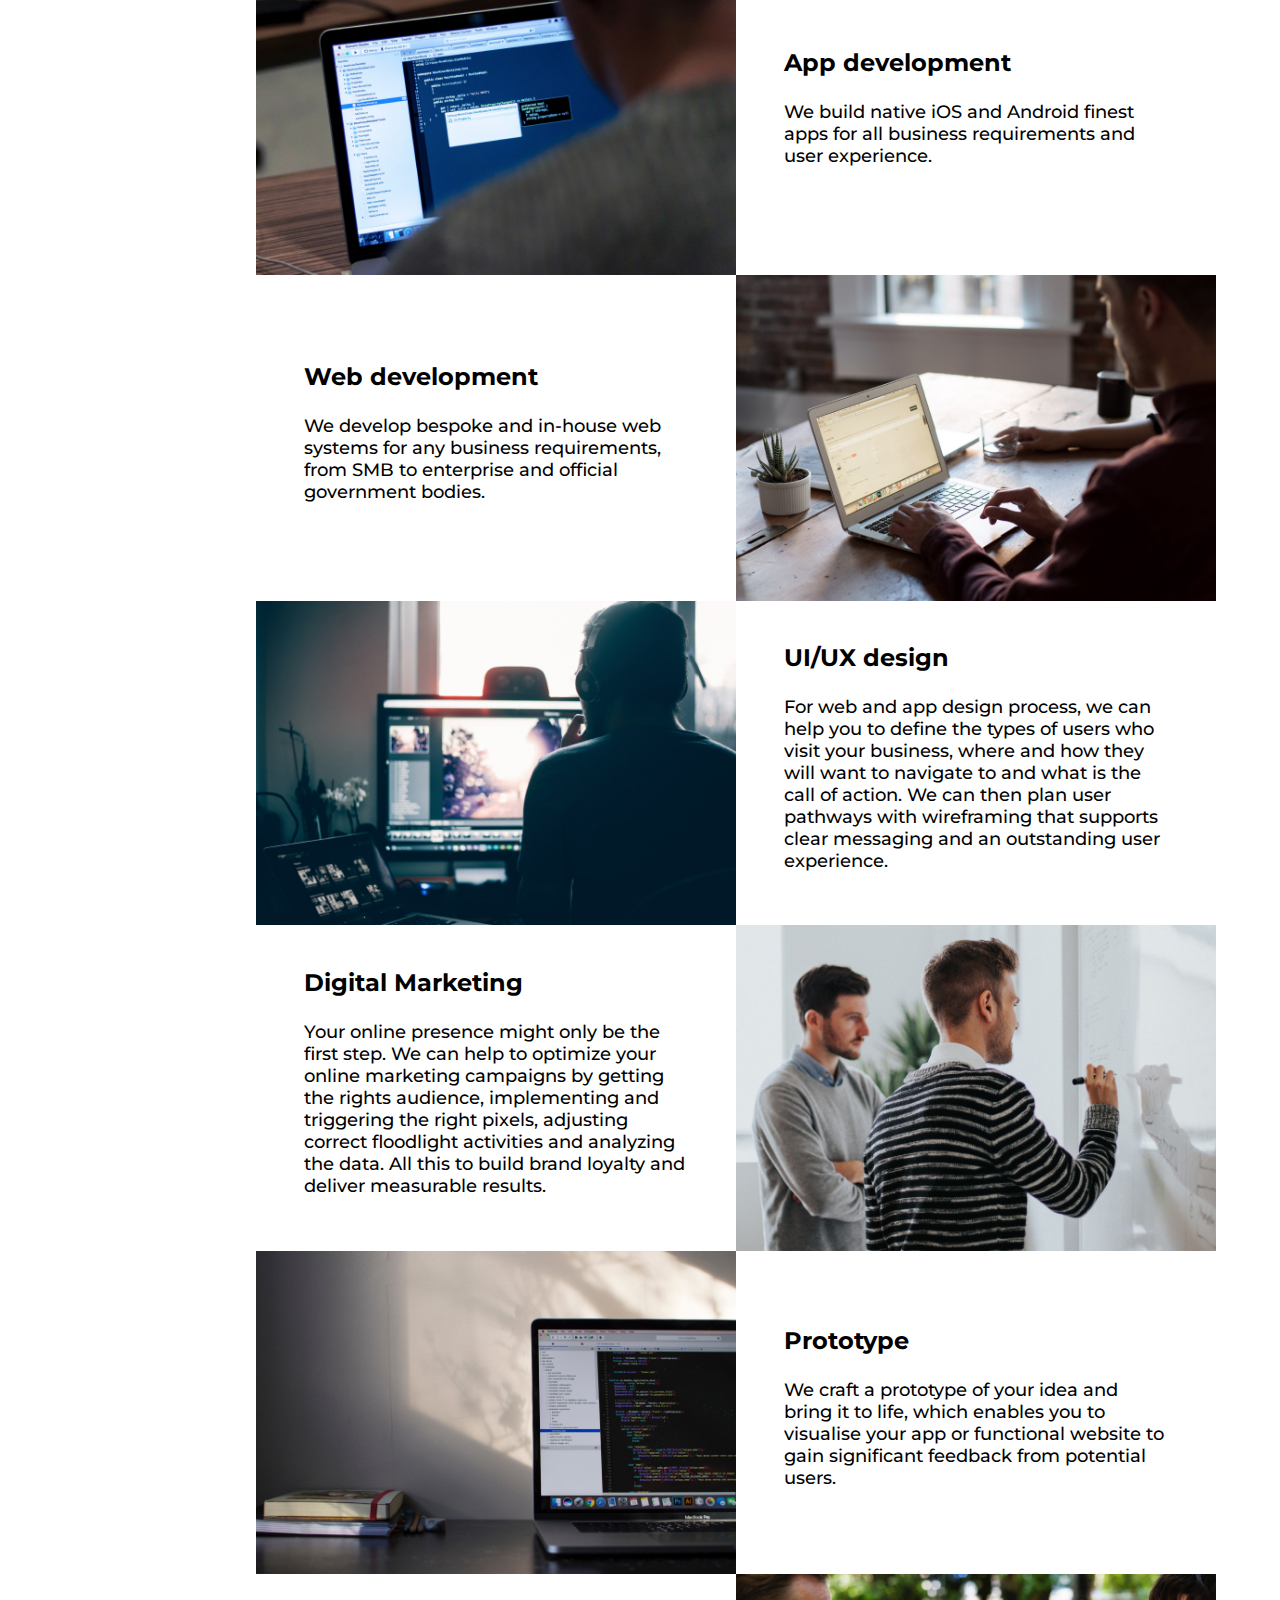
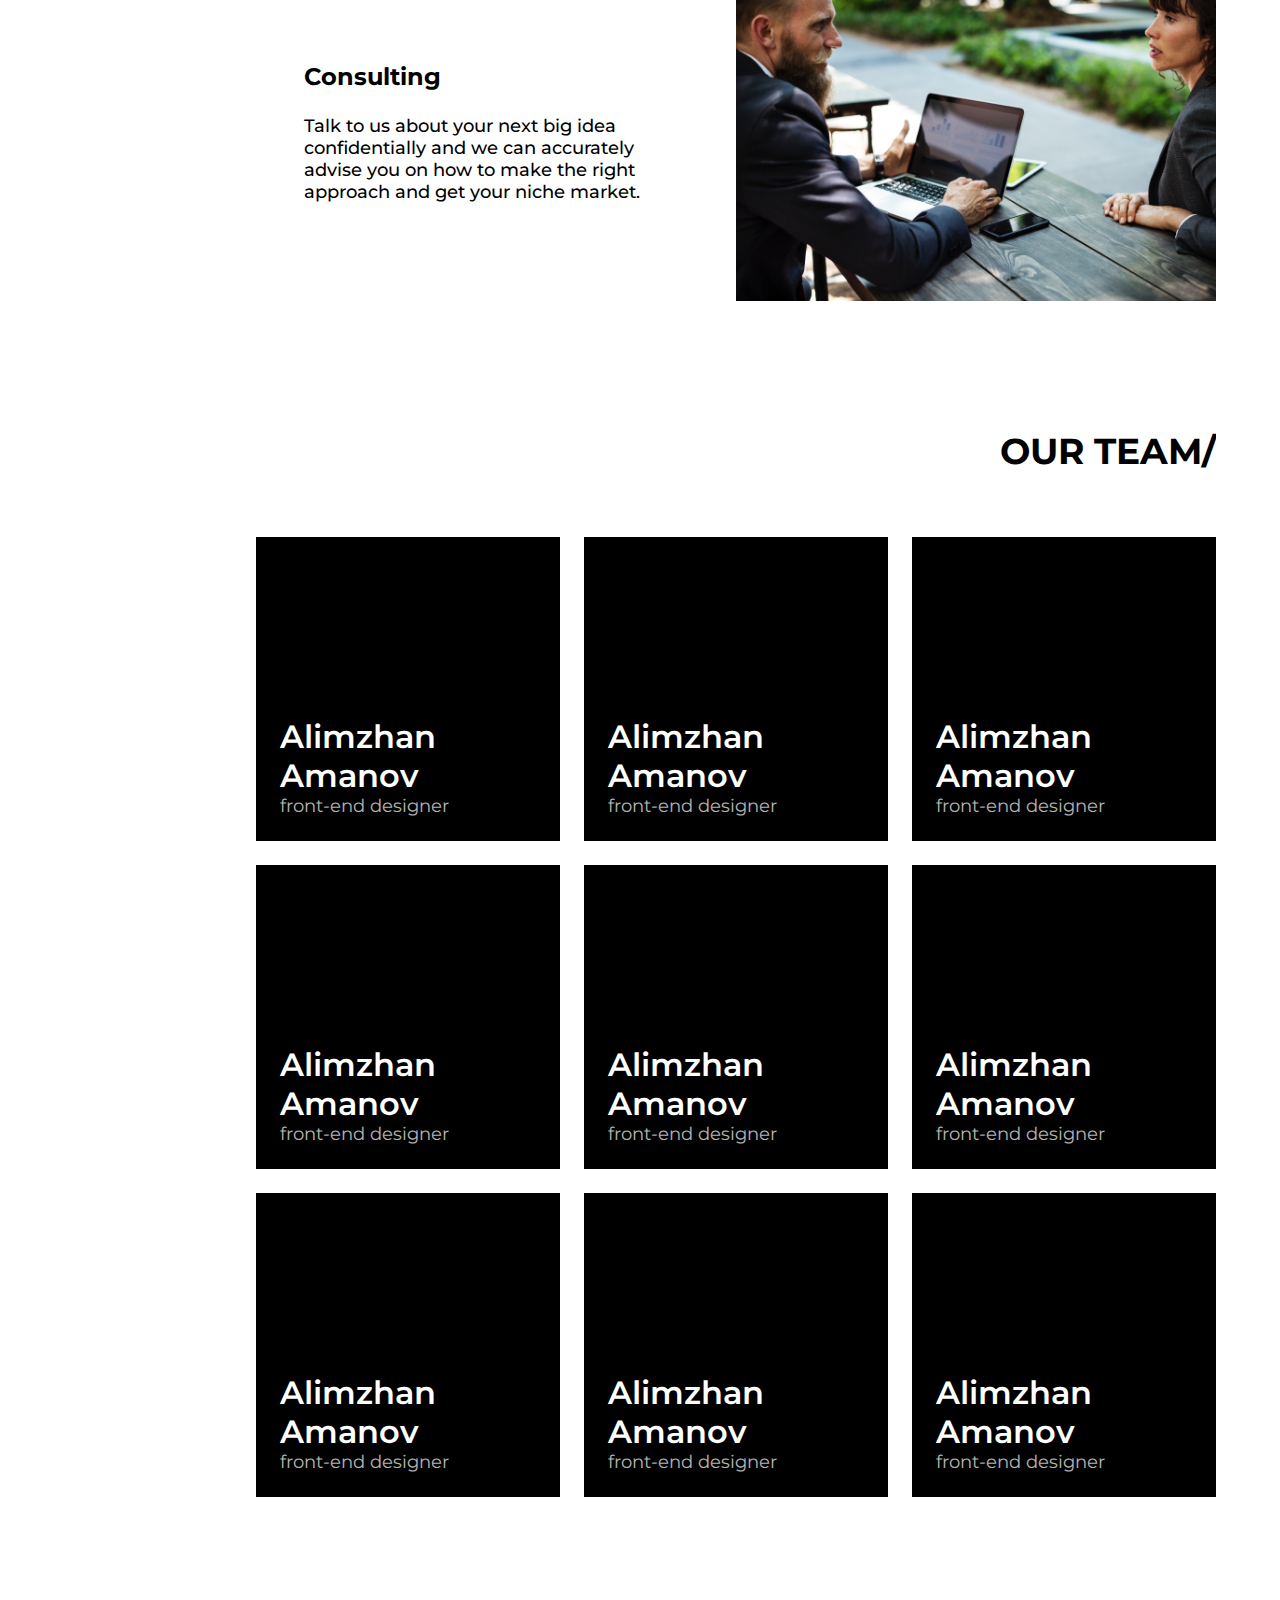
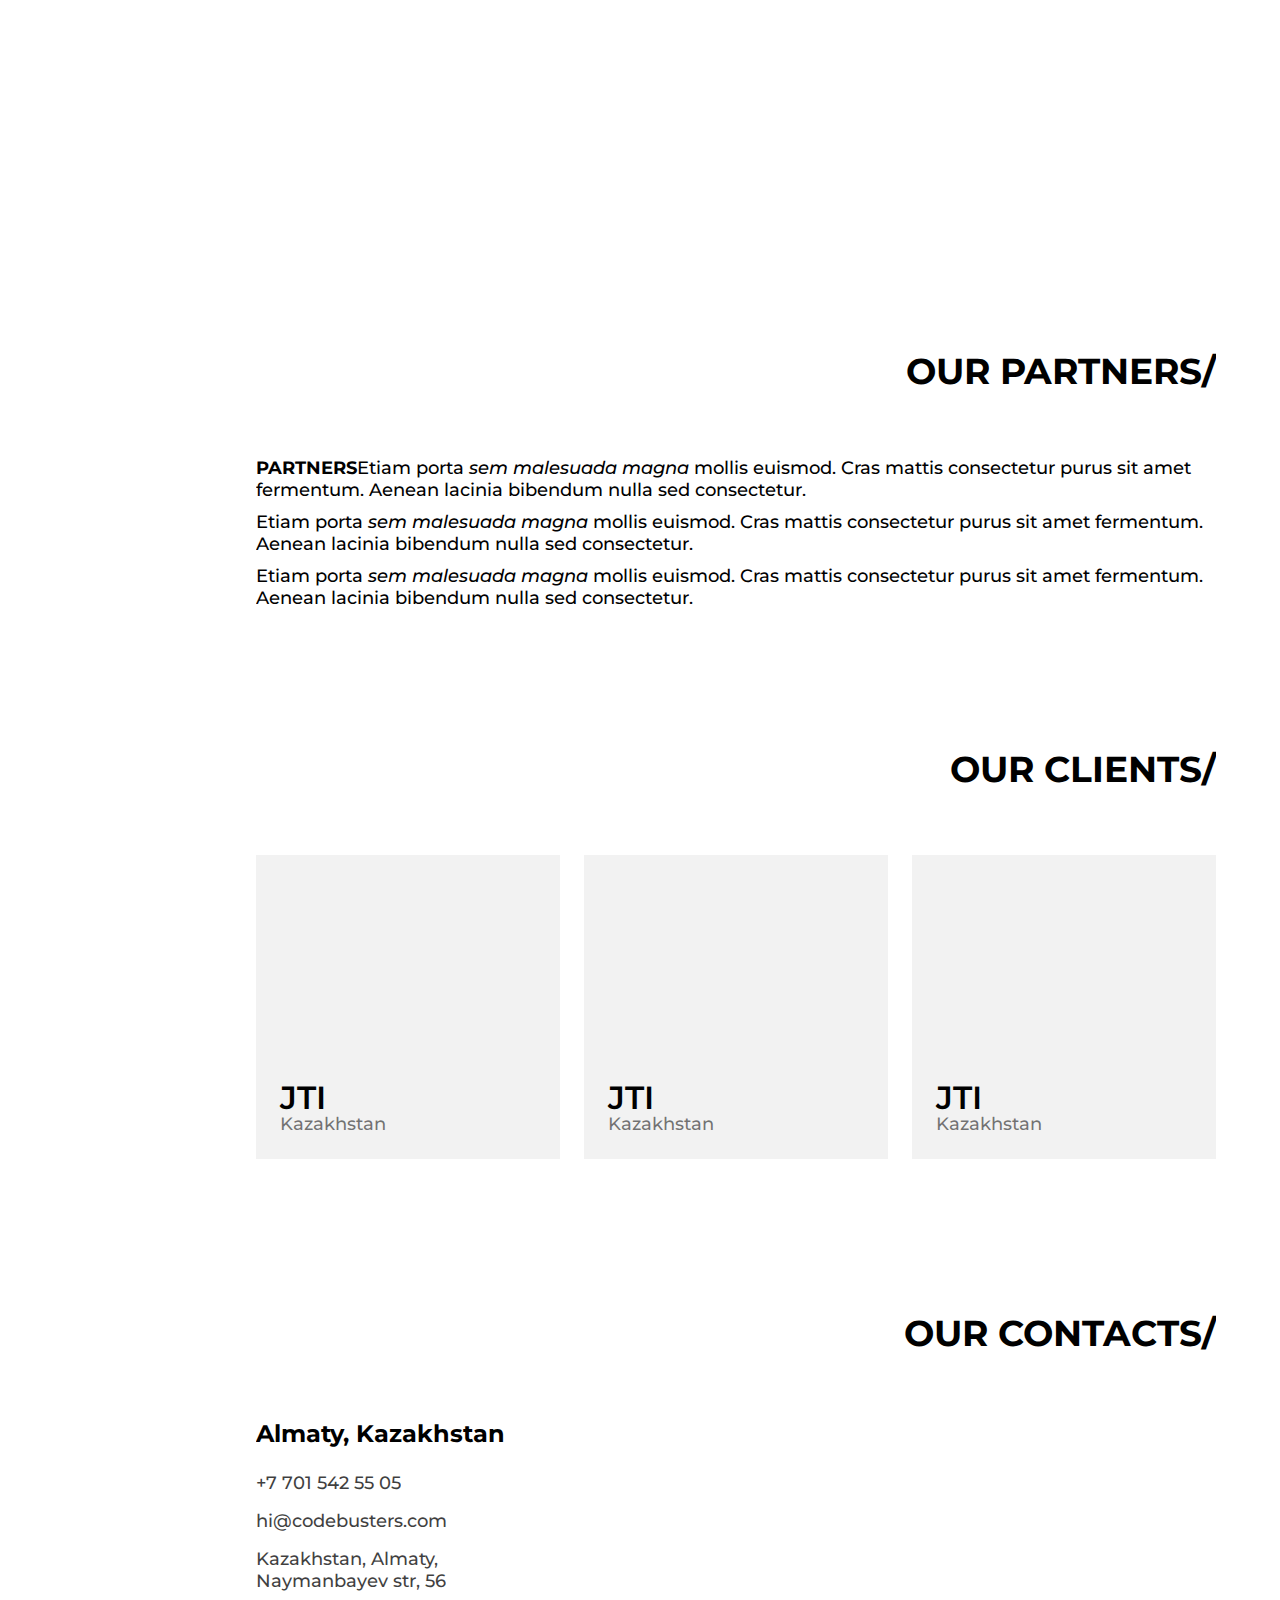
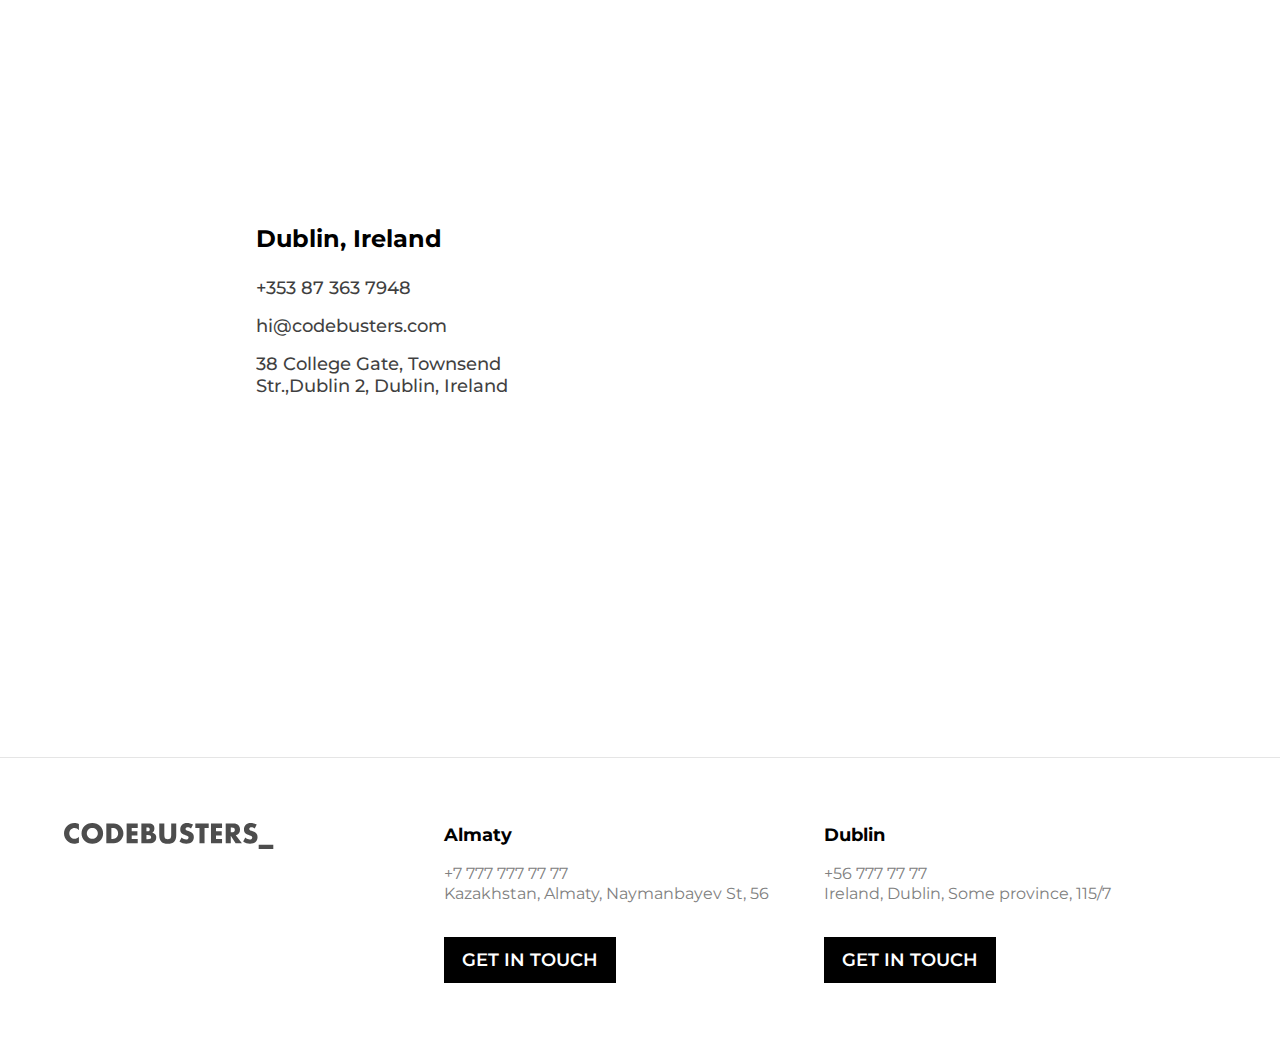
==== commit 8f4afea1: "finshed info web/table" ====
--- a/index.html
+++ b/index.html
@@ -48,6 +48,9 @@
     <div class="container cb-header">
       <div class="cb-logo">
         <a href="#"><img class="fullwidth" src="img/cb-logo.svg" alt=""></img></a>
+      </div>
+      <div class="cb-logo-vert">
+        <a href="#"><img class="fullwidth" src="img/cb-logo-vert.svg" alt=""></img></a>
       </div>
       <div class="cb-navs">
         <a class="cb-nav-item" href="#">WORKS</a>
@@ -370,7 +373,10 @@
         <div class="row">
           <div class="cb-footer-section">
             <div class="cb-logo">
-              <a href="#"><img src="img/cb-logo.svg" alt=""></img></a>
+              <a href="#"><img class="fullwidth" src="img/cb-logo.svg" alt=""></img></a>
+            </div>
+            <div class="cb-logo-vert">
+              <a href="#"><img class="fullwidth" src="img/cb-logo-vert.svg" alt=""></img></a>
             </div>
           </div>
           <div class="cb-footer-section">
--- a/style.css
+++ b/style.css
@@ -39,14 +39,13 @@
   line-height: normal;
   font-size: 18px;
   height: 120px;
-}
-.cb-header > div {
-  display: flex;
-  align-items: center;
-  height: 100%;
-}
-.cb-logo {
+  padding-top: 48px;
+}
+.cb-logo, .cb-logo-vert {
   float: left;
+}
+.cb-logo-vert {
+  display: none;
 }
 .cb-navs {
   float: right;
@@ -371,13 +370,9 @@
   vertical-align: top;
   width: 33%;
   min-height: 160px;
-}
-.cb-footer-section img {
-  display: block;
-}
-.cb-footer-section div {
-  display: block;
-}
+  padding-right: 16px;
+}
+
 .cb-footer p:last-child {
   margin-bottom: 0;
 }
@@ -444,6 +439,7 @@
     font-size: 18px;
   }
 }
+
 @media (max-width: 768px) {
   .cb-main {
     font-size: 12px;
@@ -506,4 +502,15 @@
   }
 }
 
-
+@media (max-width: 640px) {
+  .cb-header {
+    font-size: 14px;
+  }
+  .cb-logo {
+    display: none;
+  }
+  .cb-logo-vert {
+    display: block;
+    max-width: 84px;
+  }
+}
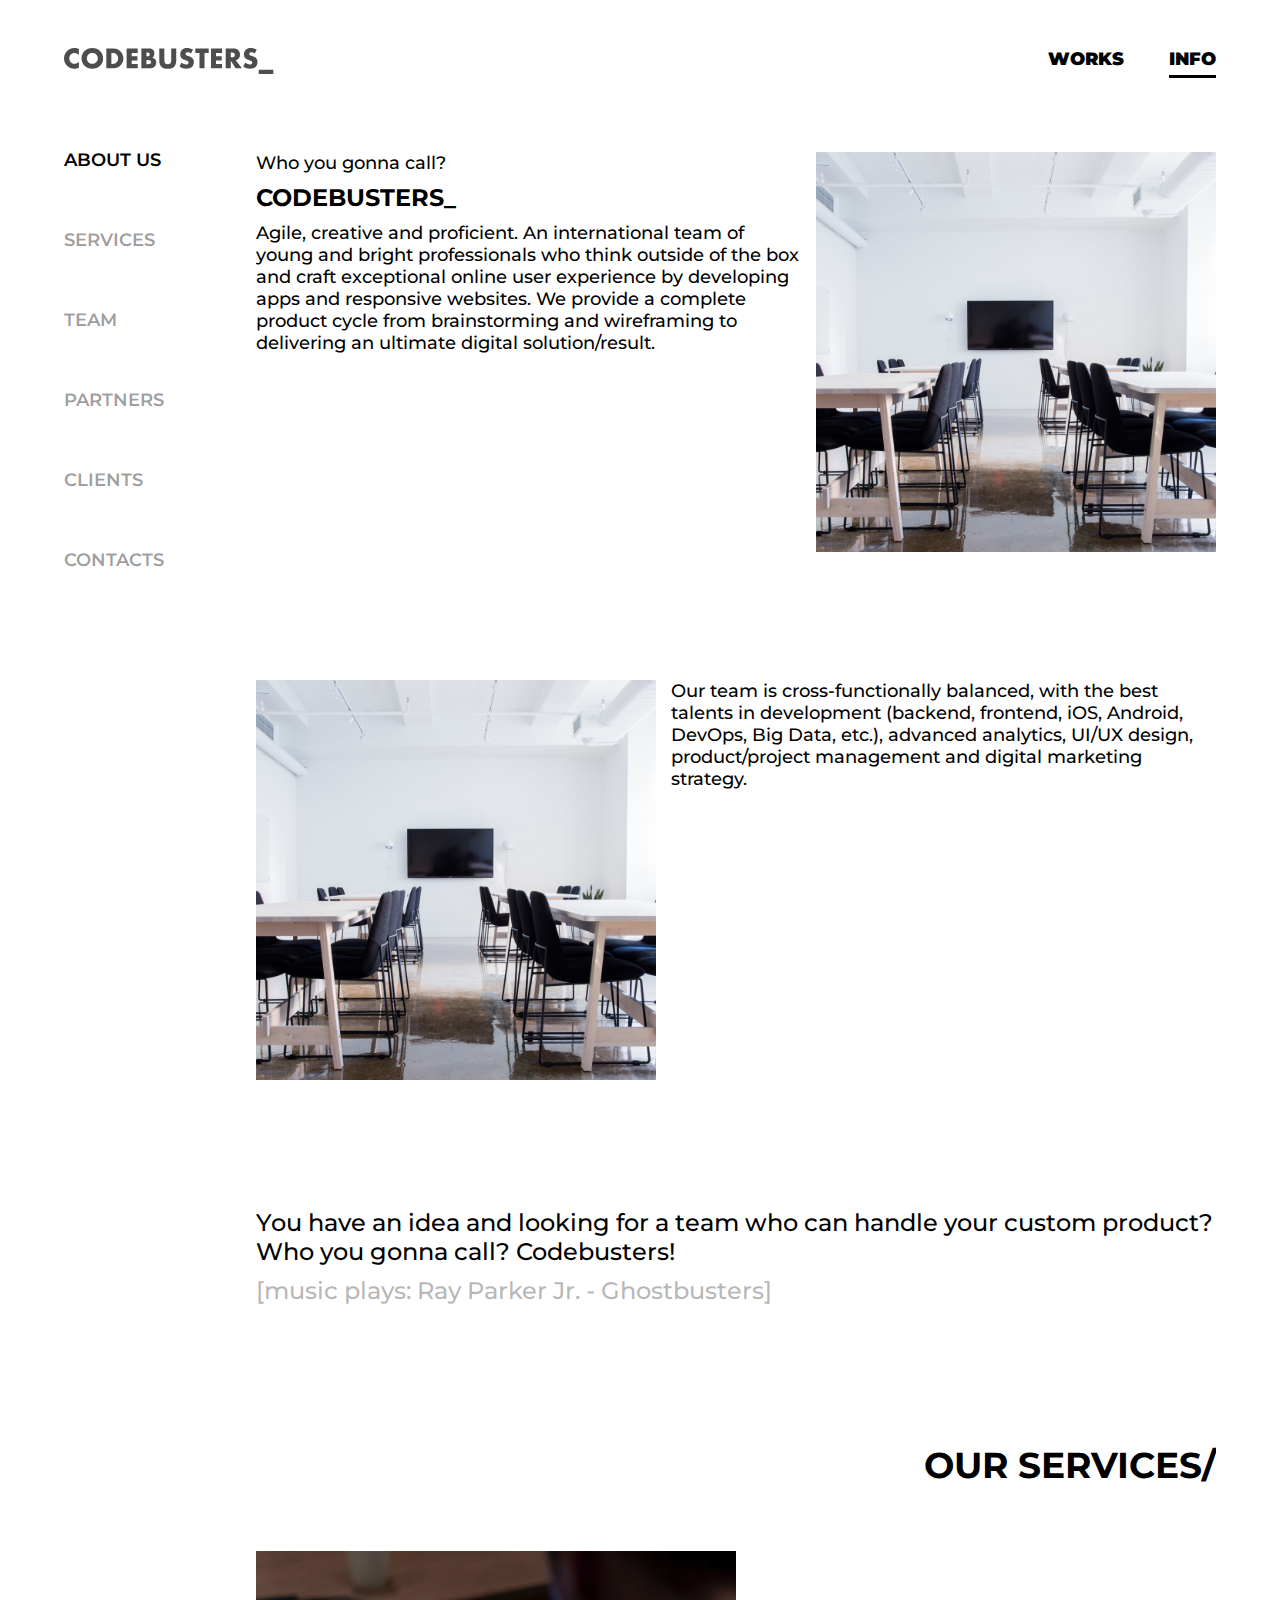
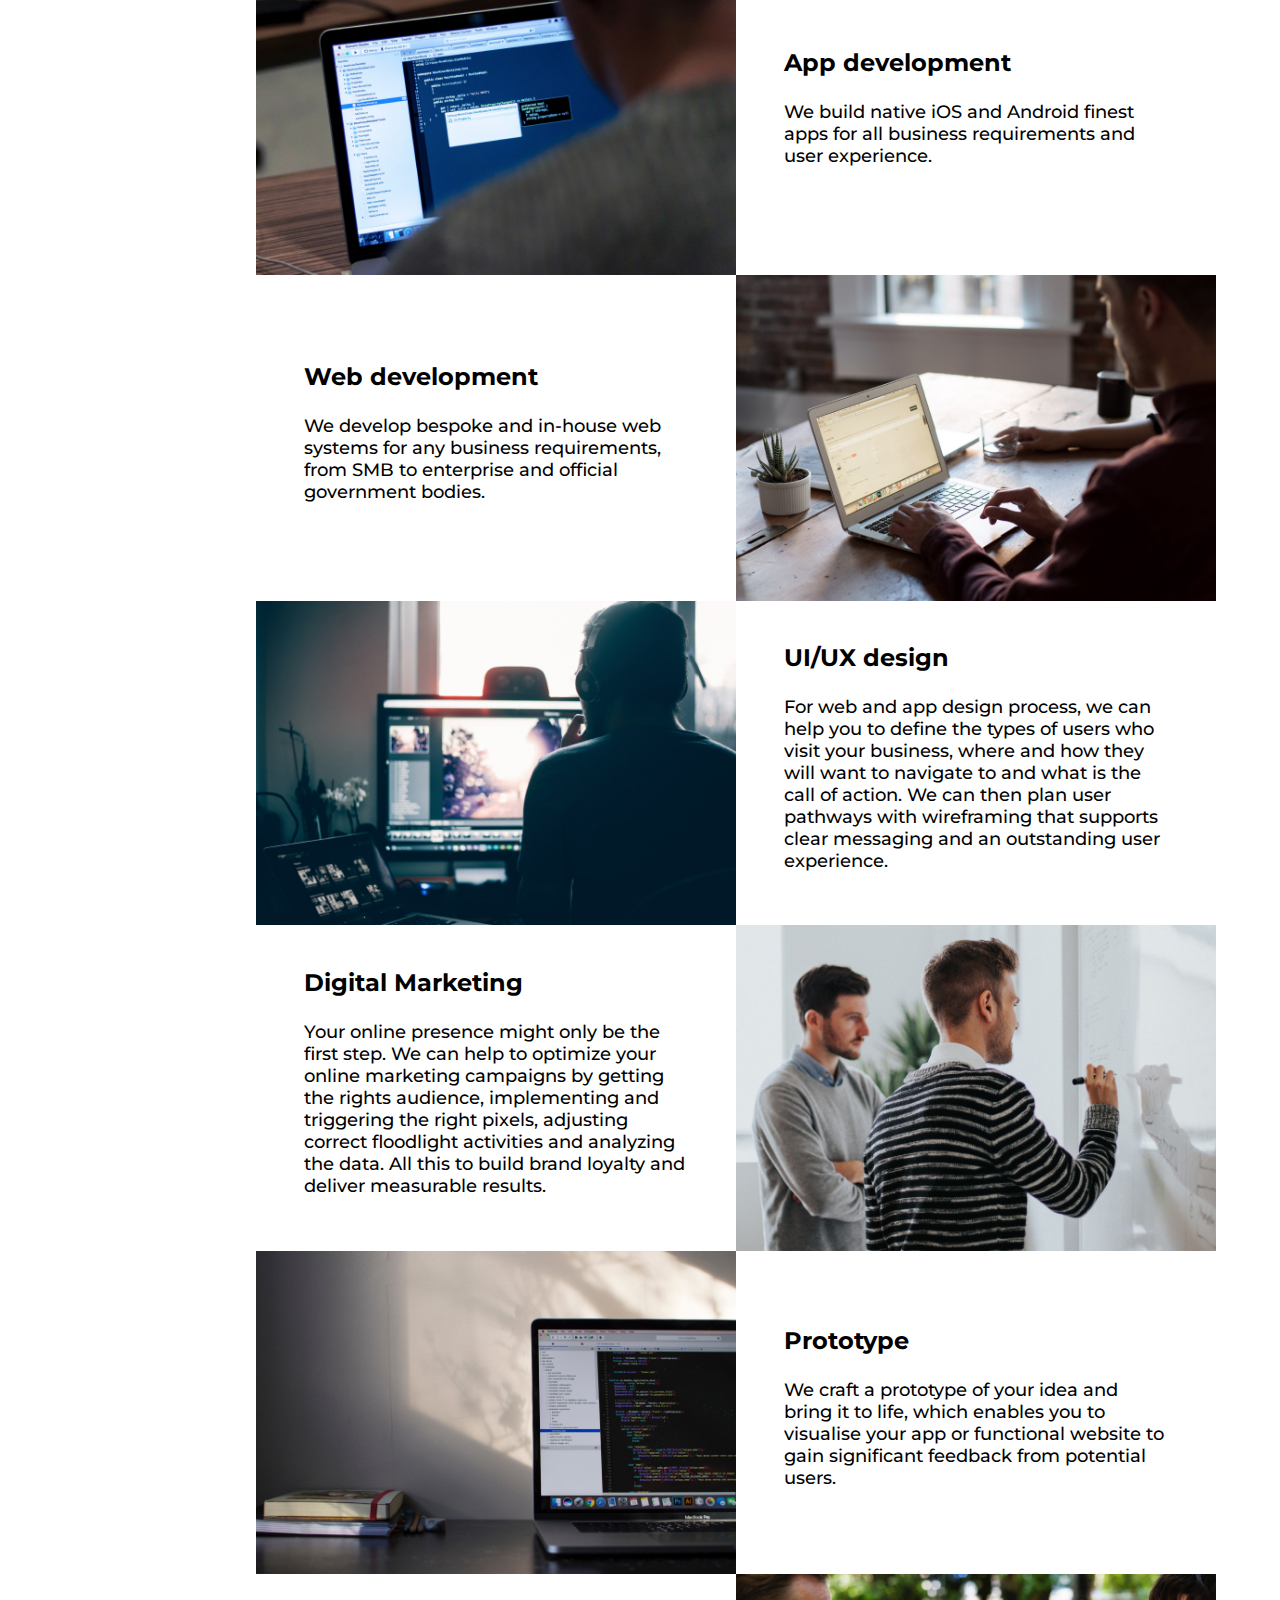
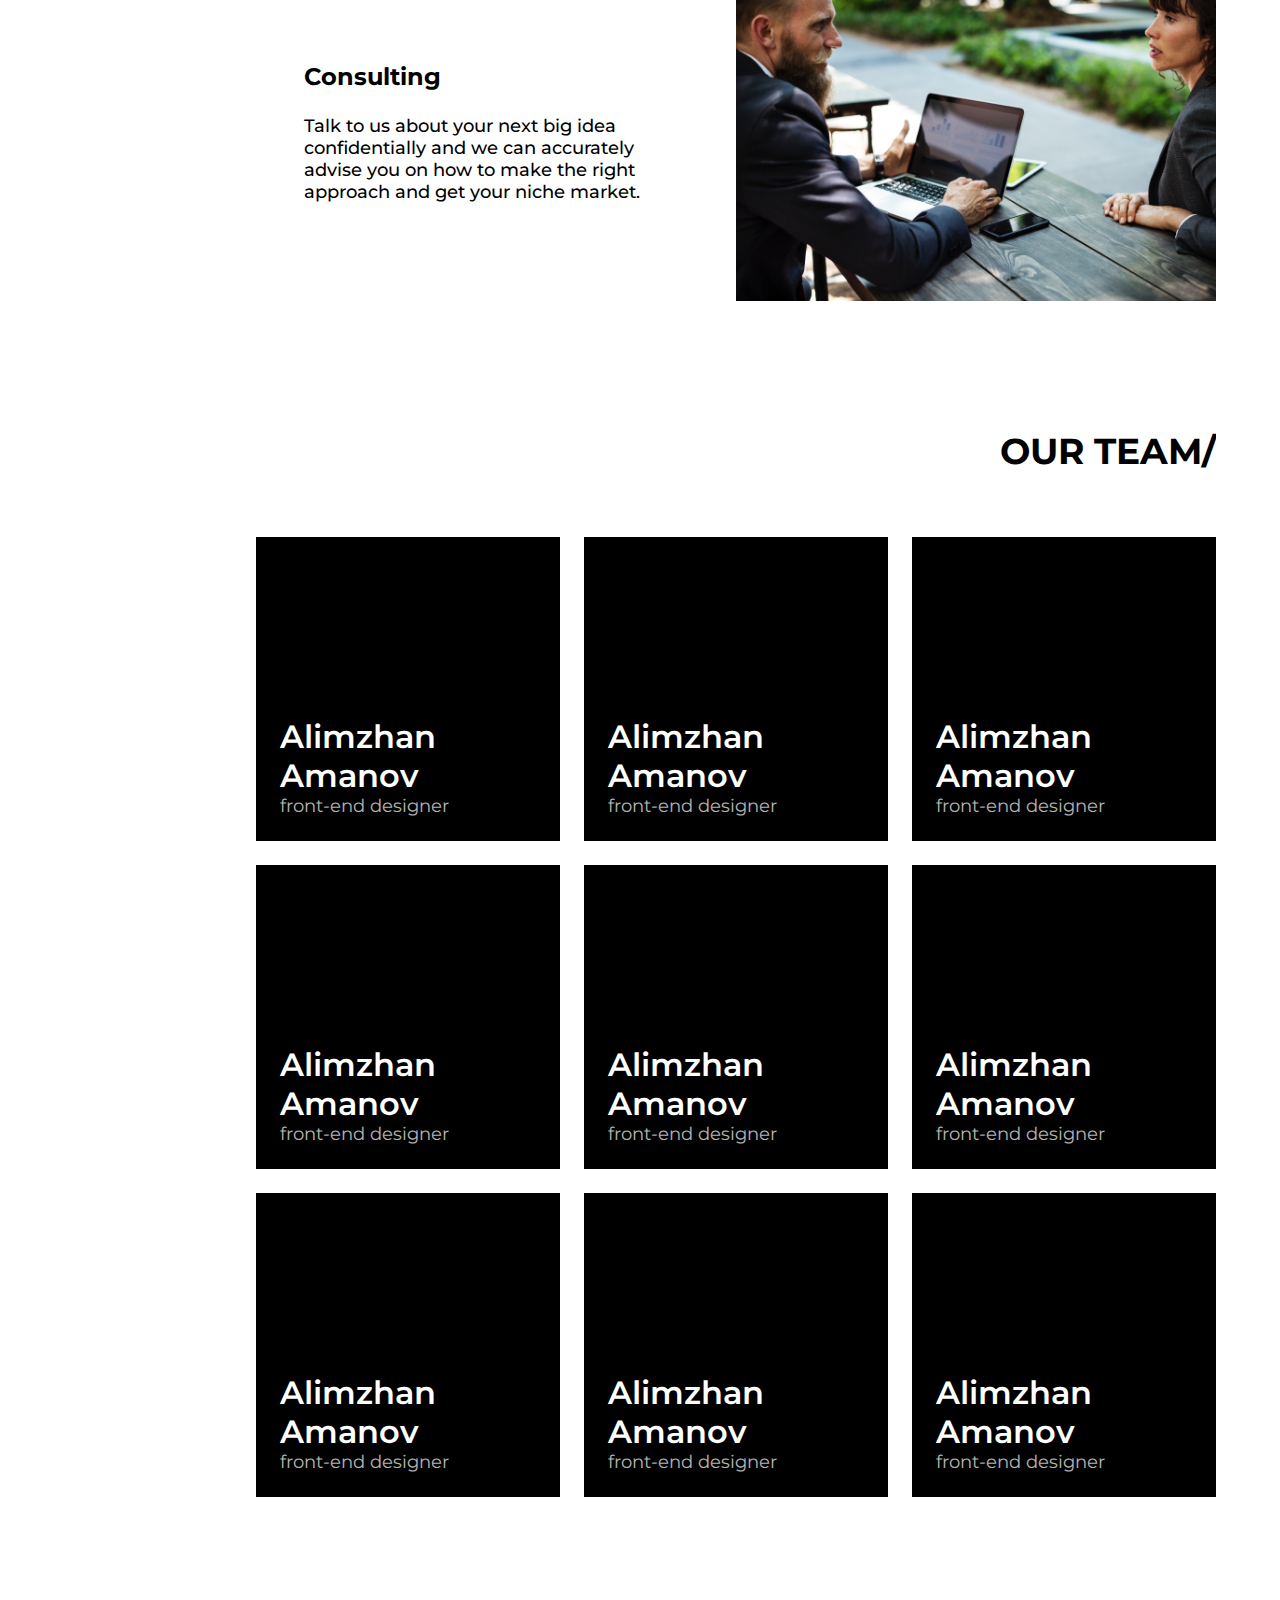
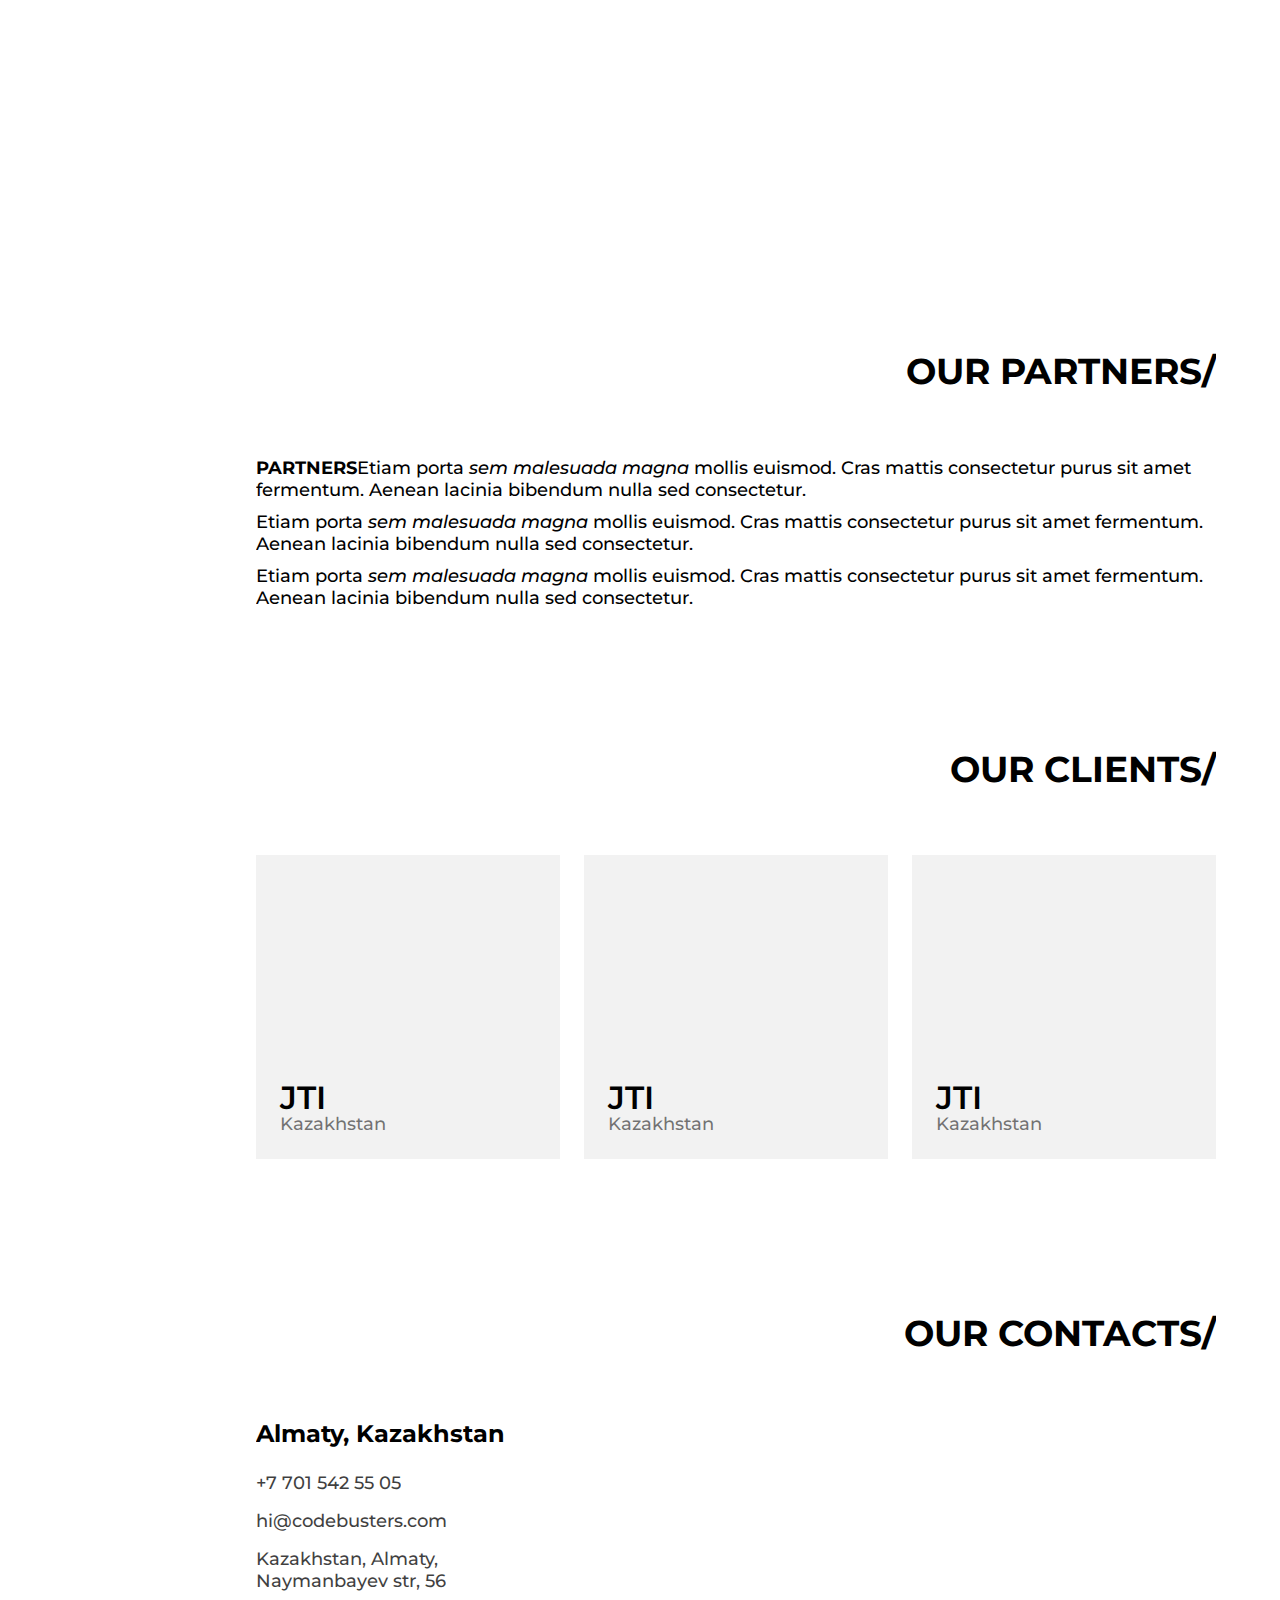
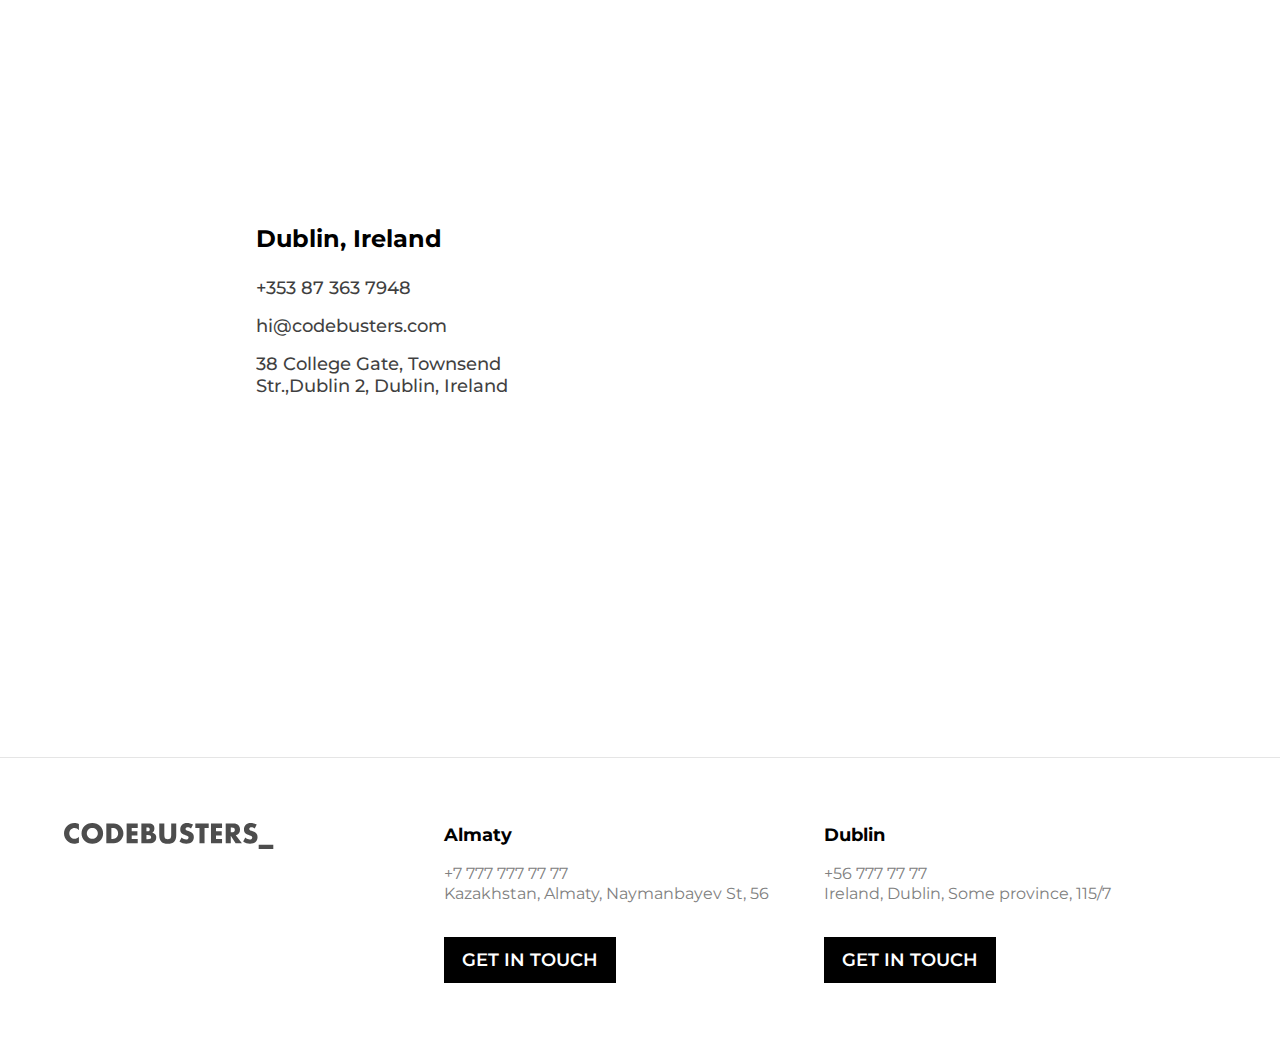
==== commit 957bf664: "imroved animations" ====
--- a/index.html
+++ b/index.html
@@ -18,6 +18,7 @@
     <link href="style.css" rel="stylesheet">
     <link href="https://fonts.googleapis.com/css?family=Montserrat:bold" rel="stylesheet">
     <link href="https://fonts.googleapis.com/css?family=Montserrat:500" rel="stylesheet">
+    <link href="https://fonts.googleapis.com/css?family=Montserrat:600" rel="stylesheet">
     <link href="https://fonts.googleapis.com/css?family=Montserrat" rel="stylesheet">
 
     <!-- HTML5 shim and Respond.js for IE8 support of HTML5 elements and media queries -->
@@ -61,7 +62,7 @@
       <div class="row">
         <!--sidebar -->
         <div id="sidebar-anchor"></div>
-        <div class="col-md-2 col-xs-3 cb-sidebar" id="sidebar">  
+        <div class="col-md-2 col-sm-3 cb-sidebar" id="sidebar">  
           <ol class="list-unstyled">
             <li class="cb-sidebar-section"><a href="#about">About us</a></li>
             <li class="cb-sidebar-section"><a href="#services">Services</a></li>
@@ -71,12 +72,12 @@
             <li class="cb-sidebar-section"><a href="#contacts">contacts</a></li>
           </ol>
         </div><!-- /.cb-sidebar -->
-        <div class="col-md-offset-2 col-md-10 col-xs-offset-3 col-xs-9">
+        <div class="col-md-offset-2 col-md-10 col-sm-offset-3 col-sm-9">
           <div class="cb-main">
             <!-- about -->
             <div class="cb-main-section" id="about">
-              <div class="col-xs-12 about1">
-                <div class="col-xs-7">
+              <div class="col-sm-12 about1">
+                <div class="col-sm-7">
                   <p class="section-text">Who you gonna call?</p>
                   <p class="section-title">CODEBUSTERS_</p>
                   <p class="section-text">Agile, creative and proficient.
@@ -84,21 +85,21 @@
                   We provide a complete product cycle from brainstorming and wireframing to delivering an ultimate digital solution/result.
                   </p>
                 </div>
-                <div class="col-xs-5">
+                <div class="col-sm-5">
                   <img src="img/about1.jpg" alt=""/>
                 </div>
               </div>
-              <div class="col-xs-12 about2">
-                <div class="col-xs-5">
+              <div class="col-sm-12 about2">
+                <div class="col-sm-5">
                   <img src="img/about1.jpg" alt=""/>
                 </div>
-                <div class="col-xs-7">
+                <div class="col-sm-7">
                   <p class="section-text">Our team is cross-functionally balanced, with the best talents in development (backend, frontend, iOS, Android, DevOps, Big Data, etc.), advanced analytics, UI/UX design, product/project management and digital marketing strategy.
                   </p>
                 </div>
               </div>
-              <div class="col-xs-12 about3">
-                <div class="col-xs-12">
+              <div class="col-sm-12 about3">
+                <div class="col-sm-12">
                   <p class="section-text">You have an idea and looking for a team who can handle your custom product? Who you gonna call? Codebusters! 
                   </p>
                   <p class="hint-text">[music plays: Ray Parker Jr. - Ghostbusters] </p>
@@ -186,77 +187,77 @@
               <div class="main-section-title"> our team/ </div>
 
               <div class="team-grid">
-                <div class="team-col col-xs-4">
-                  <div class="box">
-                    <div class="content">
-                      <div class="box-name-title">
-                        <div class="box-name">Alimzhan Amanov</div>
-                        <div class="box-title">front-end designer</div>
-                      </div>
-                      <div class="box-desc">
-                        Lorem ipsum dolor sit amet, consectetur adipiscing elit. Nulla non nibh ac eros ullamcorper pulvinar. Aliquam vitae magna vitae turpis feugiat bibendum at vitae metus. Aenean ac eros odio. Pellentesque posuere, mi vitae bibendum accumsan, orci quam auctor eros, id rhoncus elit erat a nulla. Donec ac tortor vitae odio sodales convallis vel in sem. Nunc luctus pharetra lectus, a feugiat mauris vehicula ut. Ut lobortis commodo arcu ac sodales.
-                      </div>
-                    </div>
-                  </div>
-                  <div class="box">
-                    <div class="content">
-                      <div class="box-name-title">
-                        <div class="box-name">Alimzhan Amanov</div>
-                        <div class="box-title">front-end designer</div>
-                      </div>
-                      <div class="box-desc">
-                        Lorem ipsum dolor sit amet, consectetur adipiscing elit. Nulla non nibh ac eros ullamcorper pulvinar. Aliquam vitae magna vitae turpis feugiat bibendum at vitae metus. Aenean ac eros odio. Pellentesque posuere, mi vitae bibendum accumsan, orci quam auctor eros, id rhoncus elit erat a nulla. Donec ac tortor vitae odio sodales convallis vel in sem. Nunc luctus pharetra lectus, a feugiat mauris vehicula ut. Ut lobortis commodo arcu ac sodales.
-                      </div>
-                    </div>
-                  </div>
-                  <div class="box">
-                    <div class="content">
-                      <div class="box-name-title">
-                        <div class="box-name">Alimzhan Amanov</div>
-                        <div class="box-title">front-end designer</div>
-                      </div>
-                      <div class="box-desc">
-                        Lorem ipsum dolor sit amet, consectetur adipiscing elit. Nulla non nibh ac eros ullamcorper pulvinar. Aliquam vitae magna vitae turpis feugiat bibendum at vitae metus. Aenean ac eros odio. Pellentesque posuere, mi vitae bibendum accumsan, orci quam auctor eros, id rhoncus elit erat a nulla. Donec ac tortor vitae odio sodales convallis vel in sem. Nunc luctus pharetra lectus, a feugiat mauris vehicula ut. Ut lobortis commodo arcu ac sodales.
-                      </div>
-                    </div>
-                  </div>
-                </div>
-                <div class="team-col col-xs-4">
-                  <div class="box">
-                    <div class="content">
-                      <div class="box-name-title">
-                        <div class="box-name">Alimzhan Amanov</div>
-                        <div class="box-title">front-end designer</div>
-                      </div>
-                      <div class="box-desc">
-                        Lorem ipsum dolor sit amet, consectetur adipiscing elit. Nulla non nibh ac eros ullamcorper pulvinar. Aliquam vitae magna vitae turpis feugiat bibendum at vitae metus. Aenean ac eros odio. Pellentesque posuere, mi vitae bibendum accumsan, orci quam auctor eros, id rhoncus elit erat a nulla. Donec ac tortor vitae odio sodales convallis vel in sem. Nunc luctus pharetra lectus, a feugiat mauris vehicula ut. Ut lobortis commodo arcu ac sodales.
-                      </div>
-                    </div>
-                  </div>
-                  <div class="box">
-                    <div class="content">
-                      <div class="box-name-title">
-                        <div class="box-name">Alimzhan Amanov</div>
-                        <div class="box-title">front-end designer</div>
-                      </div>
-                      <div class="box-desc">
-                        Lorem ipsum dolor sit amet, consectetur adipiscing elit. Nulla non nibh ac eros ullamcorper pulvinar. Aliquam vitae magna vitae turpis feugiat bibendum at vitae metus. Aenean ac eros odio. Pellentesque posuere, mi vitae bibendum accumsan, orci quam auctor eros, id rhoncus elit erat a nulla. Donec ac tortor vitae odio sodales convallis vel in sem. Nunc luctus pharetra lectus, a feugiat mauris vehicula ut. Ut lobortis commodo arcu ac sodales.
-                      </div>
-                    </div>
-                  </div>
-                  <div class="box">
-                    <div class="content">
-                      <div class="box-name-title">
-                        <div class="box-name">Alimzhan Amanov</div>
-                        <div class="box-title">front-end designer</div>
-                      </div>
-                      <div class="box-desc">
-                        Lorem ipsum dolor sit amet, consectetur adipiscing elit. Nulla non nibh ac eros ullamcorper pulvinar. Aliquam vitae magna vitae turpis feugiat bibendum at vitae metus. Aenean ac eros odio. Pellentesque posuere, mi vitae bibendum accumsan, orci quam auctor eros, id rhoncus elit erat a nulla. Donec ac tortor vitae odio sodales convallis vel in sem. Nunc luctus pharetra lectus, a feugiat mauris vehicula ut. Ut lobortis commodo arcu ac sodales.
-                      </div>
-                    </div>
-                  </div>
-                </div>
-                <div class="team-col col-xs-4">
+                <div class="team-col col-sm-4">
+                  <div class="box">
+                    <div class="content">
+                      <div class="box-name-title">
+                        <div class="box-name">Alimzhan Amanov</div>
+                        <div class="box-title">front-end designer</div>
+                      </div>
+                      <div class="box-desc">
+                        Lorem ipsum dolor sit amet, consectetur adipiscing elit. Nulla non nibh ac eros ullamcorper pulvinar. Aliquam vitae magna vitae turpis feugiat bibendum at vitae metus. Aenean ac eros odio. Pellentesque posuere, mi vitae bibendum accumsan, orci quam auctor eros, id rhoncus elit erat a nulla. Donec ac tortor vitae odio sodales convallis vel in sem. Nunc luctus pharetra lectus, a feugiat mauris vehicula ut. Ut lobortis commodo arcu ac sodales.
+                      </div>
+                    </div>
+                  </div>
+                  <div class="box">
+                    <div class="content">
+                      <div class="box-name-title">
+                        <div class="box-name">Alimzhan Amanov</div>
+                        <div class="box-title">front-end designer</div>
+                      </div>
+                      <div class="box-desc">
+                        Lorem ipsum dolor sit amet, consectetur adipiscing elit. Nulla non nibh ac eros ullamcorper pulvinar. Aliquam vitae magna vitae turpis feugiat bibendum at vitae metus. Aenean ac eros odio. Pellentesque posuere, mi vitae bibendum accumsan, orci quam auctor eros, id rhoncus elit erat a nulla. Donec ac tortor vitae odio sodales convallis vel in sem. Nunc luctus pharetra lectus, a feugiat mauris vehicula ut. Ut lobortis commodo arcu ac sodales.
+                      </div>
+                    </div>
+                  </div>
+                  <div class="box">
+                    <div class="content">
+                      <div class="box-name-title">
+                        <div class="box-name">Alimzhan Amanov</div>
+                        <div class="box-title">front-end designer</div>
+                      </div>
+                      <div class="box-desc">
+                        Lorem ipsum dolor sit amet, consectetur adipiscing elit. Nulla non nibh ac eros ullamcorper pulvinar. Aliquam vitae magna vitae turpis feugiat bibendum at vitae metus. Aenean ac eros odio. Pellentesque posuere, mi vitae bibendum accumsan, orci quam auctor eros, id rhoncus elit erat a nulla. Donec ac tortor vitae odio sodales convallis vel in sem. Nunc luctus pharetra lectus, a feugiat mauris vehicula ut. Ut lobortis commodo arcu ac sodales.
+                      </div>
+                    </div>
+                  </div>
+                </div>
+                <div class="team-col col-sm-4">
+                  <div class="box">
+                    <div class="content">
+                      <div class="box-name-title">
+                        <div class="box-name">Alimzhan Amanov</div>
+                        <div class="box-title">front-end designer</div>
+                      </div>
+                      <div class="box-desc">
+                        Lorem ipsum dolor sit amet, consectetur adipiscing elit. Nulla non nibh ac eros ullamcorper pulvinar. Aliquam vitae magna vitae turpis feugiat bibendum at vitae metus. Aenean ac eros odio. Pellentesque posuere, mi vitae bibendum accumsan, orci quam auctor eros, id rhoncus elit erat a nulla. Donec ac tortor vitae odio sodales convallis vel in sem. Nunc luctus pharetra lectus, a feugiat mauris vehicula ut. Ut lobortis commodo arcu ac sodales.
+                      </div>
+                    </div>
+                  </div>
+                  <div class="box">
+                    <div class="content">
+                      <div class="box-name-title">
+                        <div class="box-name">Alimzhan Amanov</div>
+                        <div class="box-title">front-end designer</div>
+                      </div>
+                      <div class="box-desc">
+                        Lorem ipsum dolor sit amet, consectetur adipiscing elit. Nulla non nibh ac eros ullamcorper pulvinar. Aliquam vitae magna vitae turpis feugiat bibendum at vitae metus. Aenean ac eros odio. Pellentesque posuere, mi vitae bibendum accumsan, orci quam auctor eros, id rhoncus elit erat a nulla. Donec ac tortor vitae odio sodales convallis vel in sem. Nunc luctus pharetra lectus, a feugiat mauris vehicula ut. Ut lobortis commodo arcu ac sodales.
+                      </div>
+                    </div>
+                  </div>
+                  <div class="box">
+                    <div class="content">
+                      <div class="box-name-title">
+                        <div class="box-name">Alimzhan Amanov</div>
+                        <div class="box-title">front-end designer</div>
+                      </div>
+                      <div class="box-desc">
+                        Lorem ipsum dolor sit amet, consectetur adipiscing elit. Nulla non nibh ac eros ullamcorper pulvinar. Aliquam vitae magna vitae turpis feugiat bibendum at vitae metus. Aenean ac eros odio. Pellentesque posuere, mi vitae bibendum accumsan, orci quam auctor eros, id rhoncus elit erat a nulla. Donec ac tortor vitae odio sodales convallis vel in sem. Nunc luctus pharetra lectus, a feugiat mauris vehicula ut. Ut lobortis commodo arcu ac sodales.
+                      </div>
+                    </div>
+                  </div>
+                </div>
+                <div class="team-col col-sm-4">
                   <div class="box">
                     <div class="content">
                       <div class="box-name-title">
@@ -305,7 +306,7 @@
             <div class="cb-main-section" id="clients">
               <div class="main-section-title"> our clients/ </div>
               <div class="team-grid">
-                <div class="team-col col-xs-4">
+                <div class="team-col col-sm-4">
                   <div class="box">
                     <div class="content">
                       <div class="box-name-title">
@@ -315,7 +316,7 @@
                     </div>
                   </div>
                 </div>
-                <div class="team-col col-xs-4">
+                <div class="team-col col-sm-4">
                   <div class="box">
                     <div class="content">
                       <div class="box-name-title">
@@ -325,7 +326,7 @@
                     </div>
                   </div>
                 </div>
-                <div class="team-col col-xs-4">
+                <div class="team-col col-sm-4">
                   <div class="box">
                     <div class="content">
                       <div class="box-name-title">
--- a/style.css
+++ b/style.css
@@ -93,14 +93,13 @@
 .cb-sidebar-section a {
   line-height: 22px;
   font-size: 18px;
-  font-style: medium;
+  font-weight: 600;
   color: rgba(0,0,0,0.4);
   text-decoration: none;
   text-transform: uppercase;
 }
 .cb-sidebar-section.active a {
   color: #000;
-  font-weight: 500;
 }
 
 /*
@@ -211,6 +210,8 @@
   padding-bottom: 24px;
   padding-right: 8px;
   padding-left: 8px;
+  transition: padding 0.23s linear;
+  transition: opacity 0.5s ease-out;
 }
 .team-col:first-child .box {
   padding-bottom: 24px;
@@ -228,11 +229,21 @@
   content: "";
   display: block;
   padding-top: 100%;
-  transition: padding 0.3s linear;
-}
-
+  transition: padding 0.5s linear;
+}
 #team .box:hover:before {
   padding-top: calc(200% + 24px);
+}
+
+.box:hover + .box:before {
+  padding-top: 0;
+}
+.box:hover + .box {
+  padding: 0;
+  opacity: 0;
+}
+.box:hover + .box .content {
+  padding: 0;
 }
 
 /* specifying content */
@@ -240,8 +251,10 @@
   overflow: hidden;
   background-color: #000;
   color: #fff;
-}
-
+
+}
+
+/* content layout */
 .team-col .box .content {
   padding: 24px;
   position: absolute;
@@ -258,6 +271,7 @@
   left: 16px;
   right: 0px;
 }
+
 #team .content .box-name {
   font-size: 32px;
   font-weight: 600;
@@ -271,7 +285,7 @@
   left: 24px;
   right: 24px;
   top: calc(100% - 124px);
-  transition: top 0.3s linear;
+  transition: top 0.5s linear;
 }
 #team .content:hover .box-name-title {
   top: 24px;
@@ -285,7 +299,7 @@
   visibility: hidden;
   opacity: 0;
   transition: opacity 0.5s ease;
-  transition-delay: 0.3s;
+  transition-delay: 0.5s;
 }
 #team .content:hover .box-desc {
   visibility: visible;
@@ -440,7 +454,22 @@
   }
 }
 
-@media (max-width: 768px) {
+@media (max-width: 767px) {
+  .cb-header {
+    font-size: 14px;
+    height: 64px;
+    padding-top: 16px;
+  }
+  .cb-navs {
+    margin-top: 8px;
+  }
+  .cb-logo {
+    display: none;
+  }
+  .cb-logo-vert {
+    display: block;
+    max-width: 84px;
+  }
   .cb-main {
     font-size: 12px;
   }
@@ -502,15 +531,3 @@
   }
 }
 
-@media (max-width: 640px) {
-  .cb-header {
-    font-size: 14px;
-  }
-  .cb-logo {
-    display: none;
-  }
-  .cb-logo-vert {
-    display: block;
-    max-width: 84px;
-  }
-}
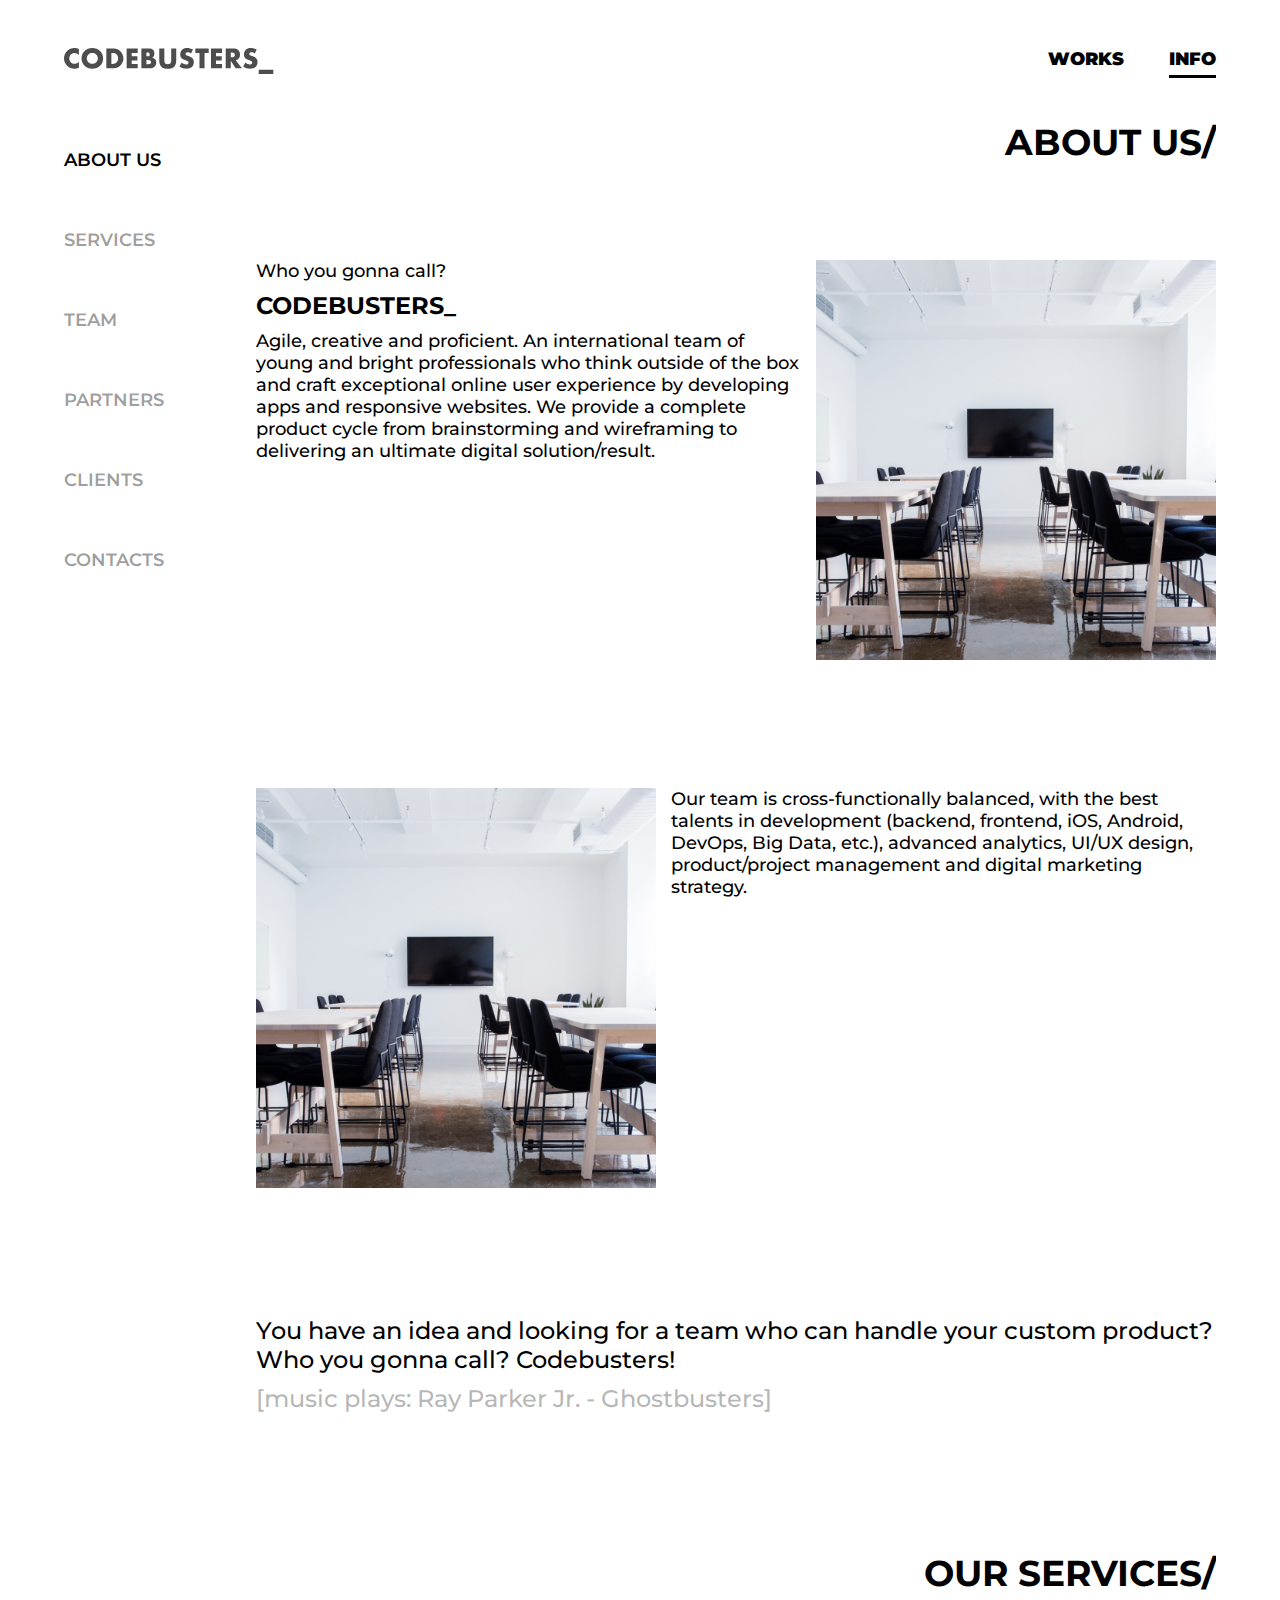
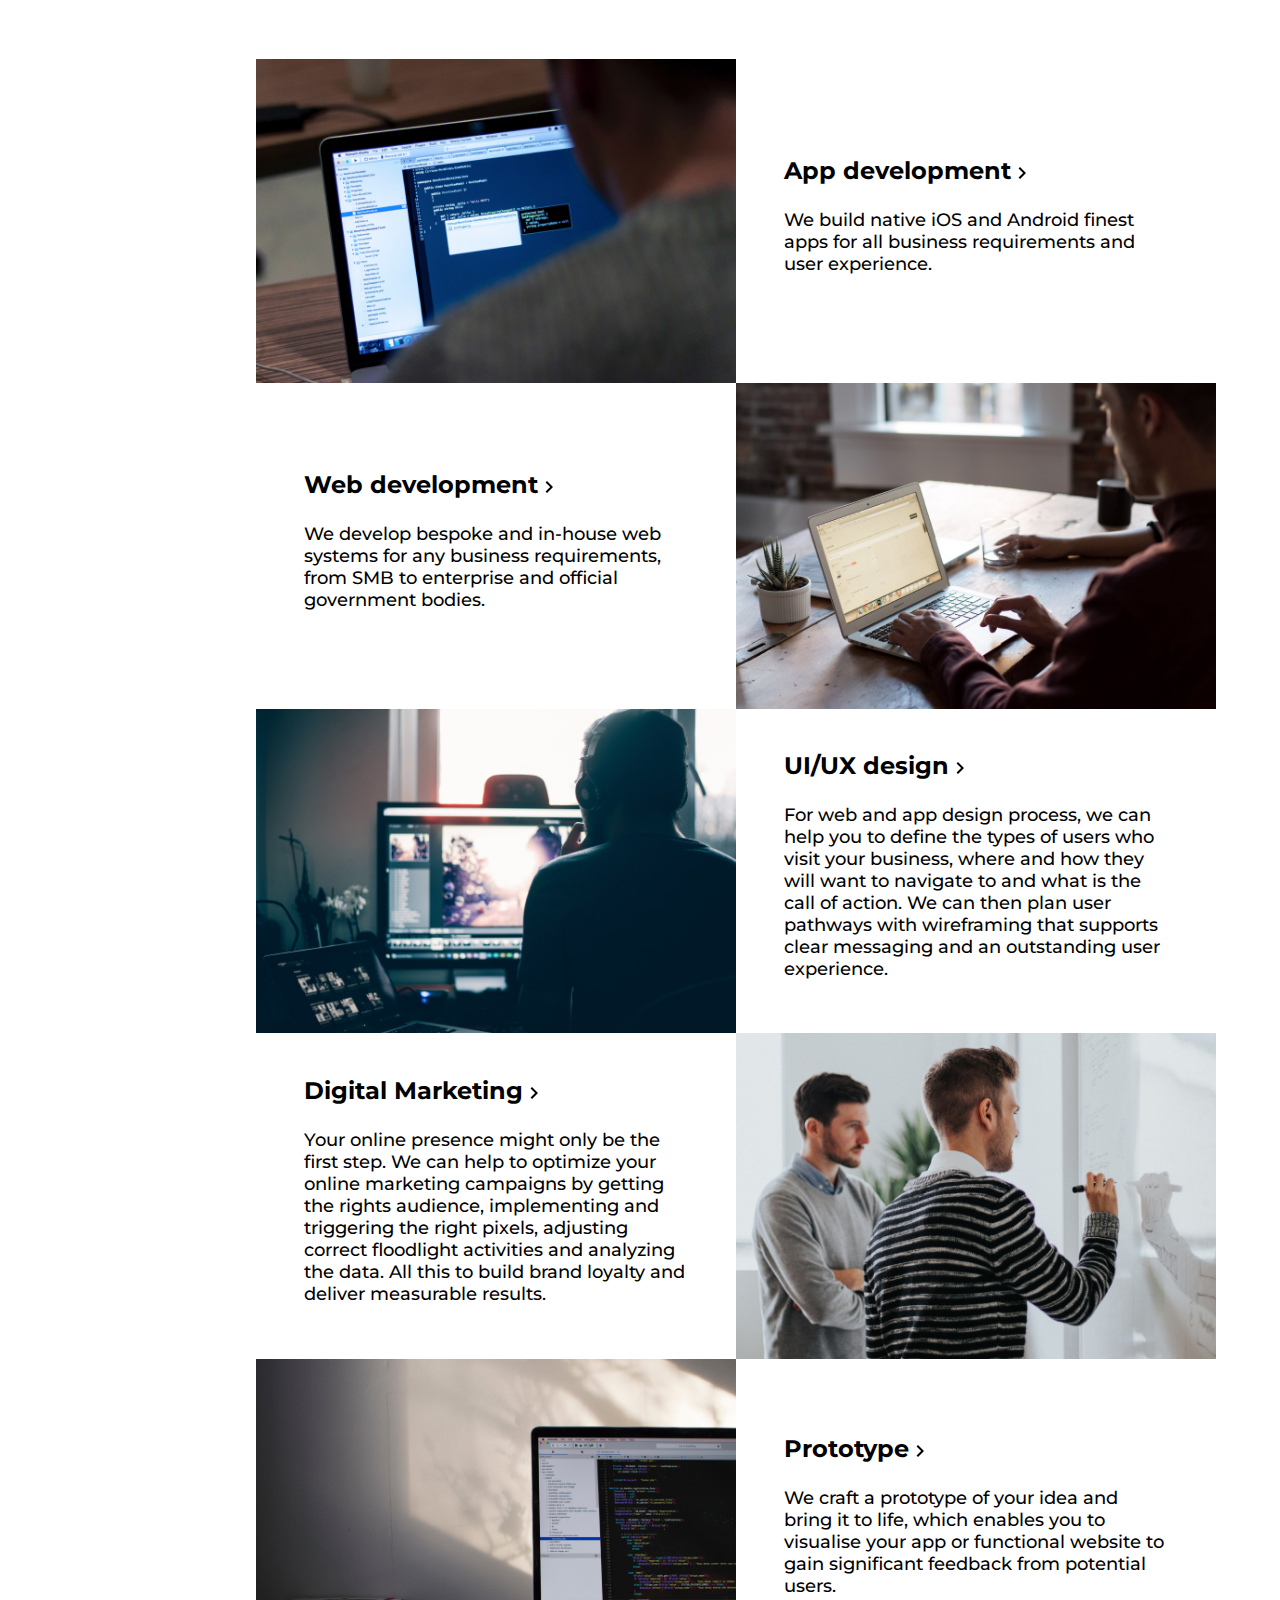
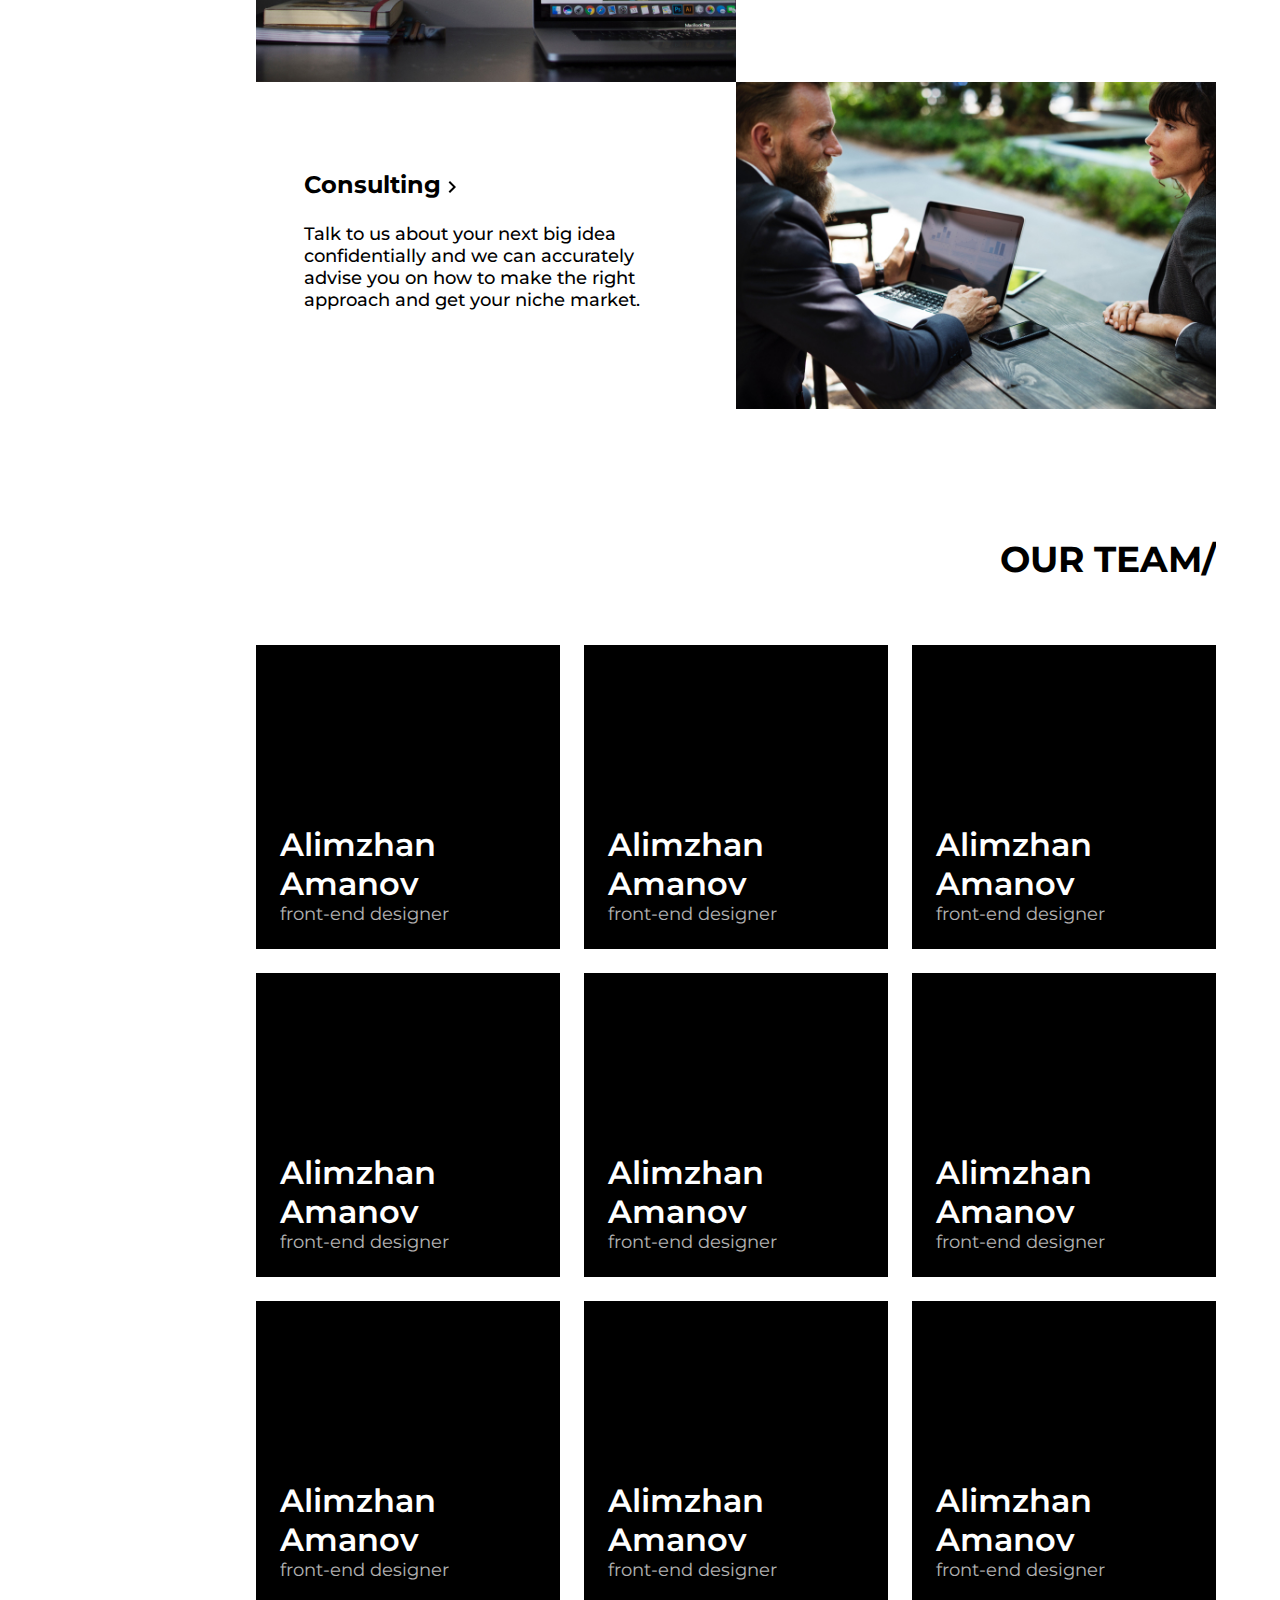
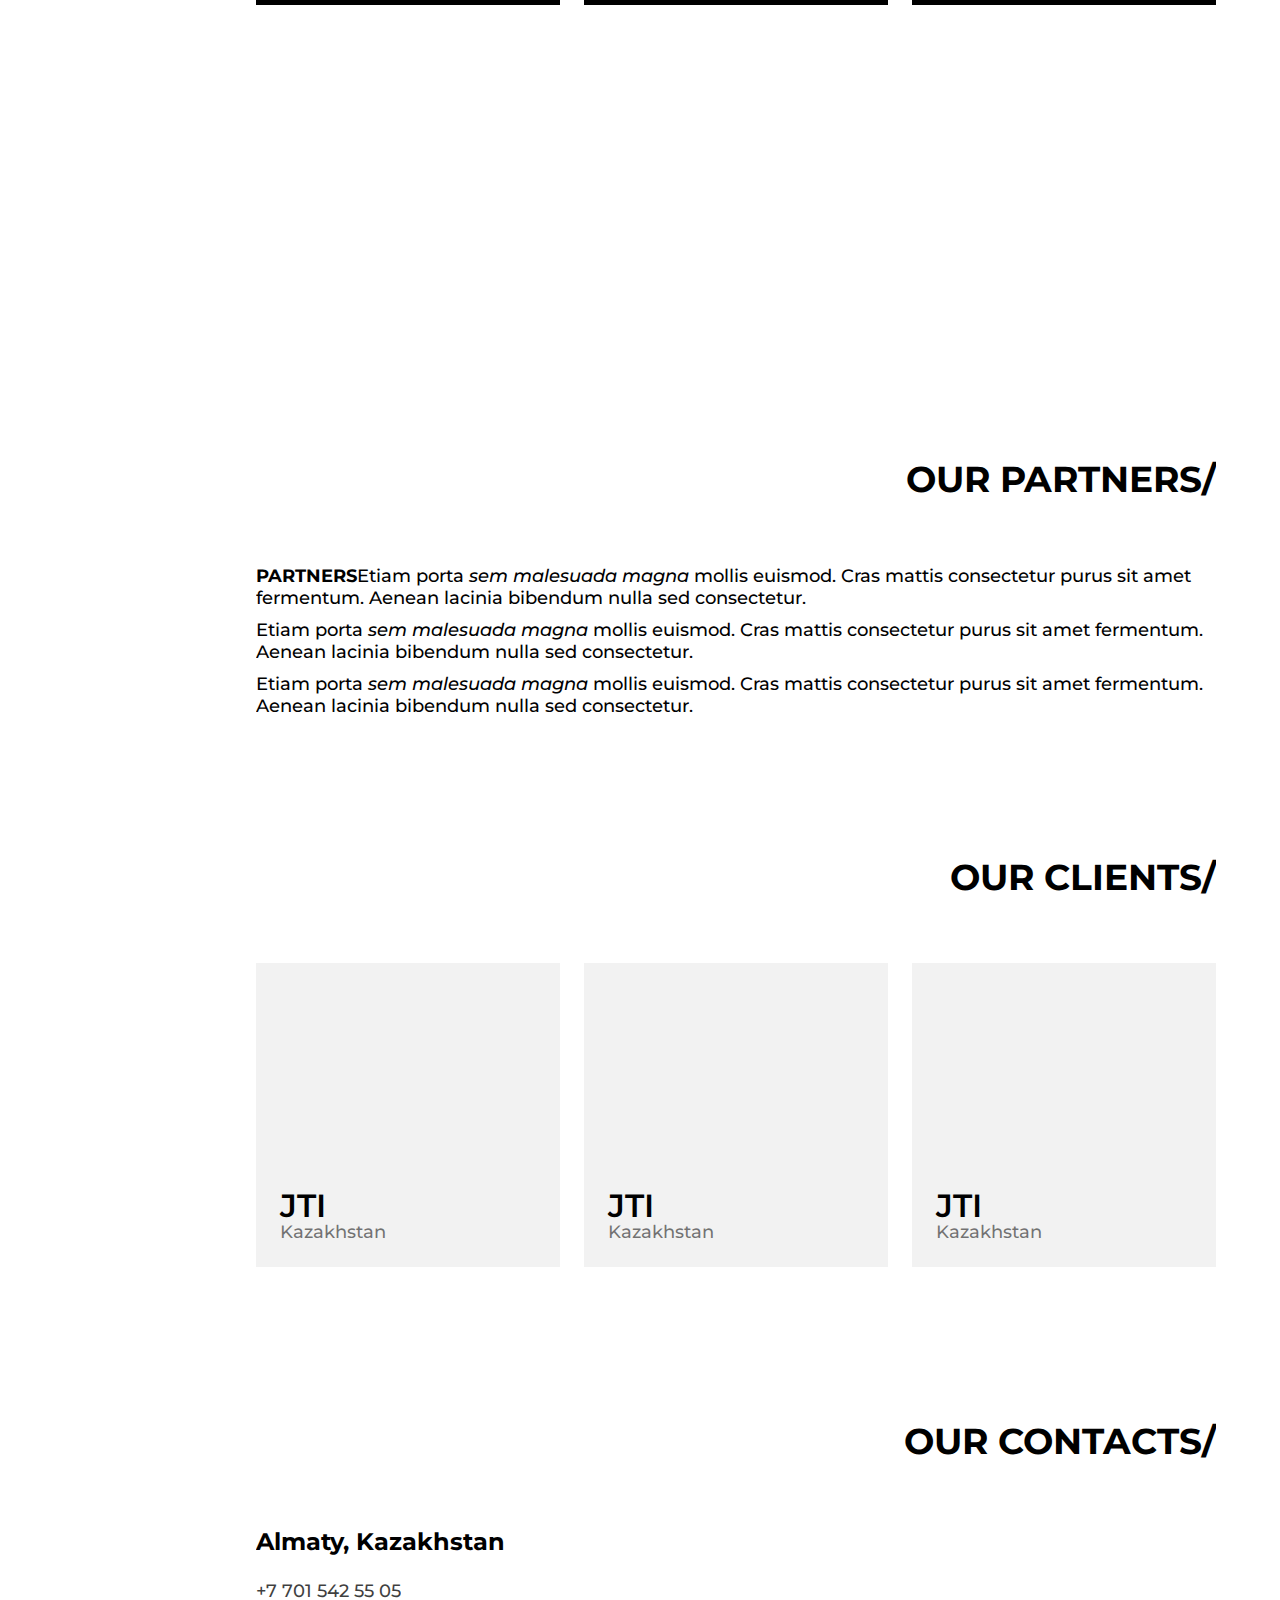
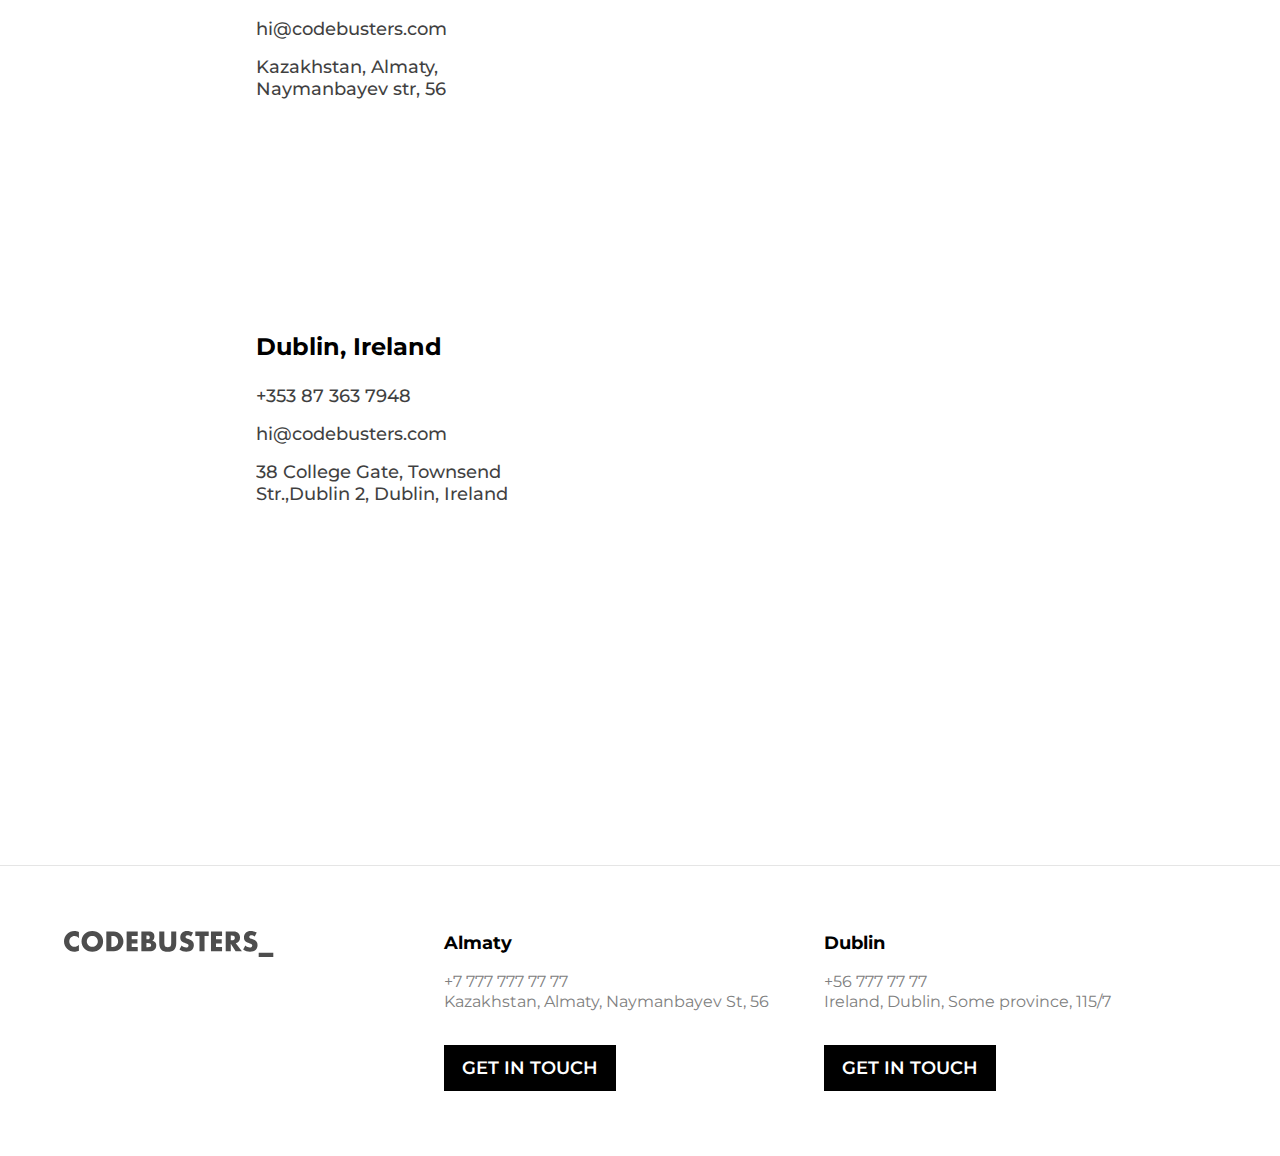
==== commit 9a63654f: "mobile till services" ====
--- a/index.html
+++ b/index.html
@@ -46,7 +46,7 @@
 
   <body>
 
-    <div class="container cb-header">
+    <div class="container cb-header" id="top">
       <div class="cb-logo">
         <a href="#"><img class="fullwidth" src="img/cb-logo.svg" alt=""></img></a>
       </div>
@@ -58,11 +58,14 @@
         <a class="cb-nav-item active" href="#">INFO</a>
       </div>
     </div>
+    <div class="to-top">
+      <a href="#top"><img src="img/arrow-up.png" alt=""></img></a>
+    </div>
     <div class="container">
       <div class="row">
         <!--sidebar -->
         <div id="sidebar-anchor"></div>
-        <div class="col-md-2 col-sm-3 cb-sidebar" id="sidebar">  
+        <div class="col-sm-2 cb-sidebar" id="sidebar">  
           <ol class="list-unstyled">
             <li class="cb-sidebar-section"><a href="#about">About us</a></li>
             <li class="cb-sidebar-section"><a href="#services">Services</a></li>
@@ -71,11 +74,15 @@
             <li class="cb-sidebar-section"><a href="#clients">clients</a></li>
             <li class="cb-sidebar-section"><a href="#contacts">contacts</a></li>
           </ol>
+          <div class="to-bottom">
+            <a href="#about"><img src="img/arrow-down.png" alt=""></img></a>
+          </div>
         </div><!-- /.cb-sidebar -->
-        <div class="col-md-offset-2 col-md-10 col-sm-offset-3 col-sm-9">
+        <div class="col-sm-offset-2 col-sm-10">
           <div class="cb-main">
             <!-- about -->
             <div class="cb-main-section" id="about">
+              <div class="main-section-title"> about us/ </div>
               <div class="col-sm-12 about1">
                 <div class="col-sm-7">
                   <p class="section-text">Who you gonna call?</p>
@@ -110,12 +117,16 @@
             <div class="cb-main-section" id="services">
               <div class="main-section-title"> our services/ </div>
               <div class="service-section">
-                <div class="subsection">
+                <div class="subsection with-img">
                   <img class="fullwidth" src="img/services_app.jpg" alt="" />
                 </div>
                 <div class="subsection">
                   <div class="subsection-text">
-                    <p class="title"> App development </p>
+                    <input type="checkbox" id="menu-app"/>
+                    <label for="menu-app" class="title">
+                      App development
+                      <img class="icon" src="img/arrow-right.svg" alt="" />
+                    </label>
                     <p class="text"> We build native iOS and Android finest apps for all business requirements and user experience. </p>
                   </div>
                 </div>
@@ -124,22 +135,30 @@
               <div class="service-section">
                 <div class="subsection">
                   <div class="subsection-text">
-                    <p class="title"> Web development </p>
+                    <input type="checkbox" id="menu-web"/>
+                    <label for="menu-web" class="title">
+                      Web development
+                      <img class="icon" src="img/arrow-right.svg" alt="" />
+                    </label>
                     <p class="text"> We develop bespoke and in-house web systems for any business requirements, from SMB to enterprise and official government bodies. </p>
                   </div>
                 </div>
-                <div class="subsection">
+                <div class="subsection with-img">
                   <img class="fullwidth" src="img/services_web.jpg" alt="" />
                 </div>
               </div>
 
               <div class="service-section">
-                <div class="subsection">
+                <div class="subsection with-img">
                   <img class="fullwidth" src="img/services_ui.jpg" alt="" />
                 </div>
                 <div class="subsection">
                   <div class="subsection-text">
-                    <p class="title"> UI/UX design </p>
+                    <input type="checkbox" id="menu-ui"/>
+                    <label for="menu-ui" class="title">
+                      UI/UX design
+                      <img class="icon" src="img/arrow-right.svg" alt="" />
+                    </label>
                     <p class="text"> For web and app design process, we can help you to define the types of users who visit your business, where and how they will want to navigate to and what is the call of action. We can then plan user pathways with wireframing that supports clear messaging and an outstanding user experience. </p>
                   </div>
                 </div>
@@ -148,22 +167,30 @@
               <div class="service-section">
                 <div class="subsection">
                   <div class="subsection-text">
-                    <p class="title"> Digital Marketing </p>
+                    <input type="checkbox" id="menu-marketing"/>
+                    <label for="menu-marketing" class="title">
+                      Digital Marketing
+                      <img class="icon" src="img/arrow-right.svg" alt="" />
+                    </label>
                     <p class="text"> Your online presence might only be the first step. We can help to optimize your online marketing campaigns by getting the rights audience, implementing and triggering the right pixels, adjusting correct floodlight activities and analyzing the data. All this to build brand loyalty and deliver measurable results. </p>
                   </div>
                 </div>
-                <div class="subsection">
+                <div class="subsection with-img">
                   <img class="fullwidth" src="img/services_marketing.jpg" alt="" />
                 </div>
               </div>
 
               <div class="service-section">
-                <div class="subsection">
+                <div class="subsection with-img">
                   <img class="fullwidth" src="img/services_prototype.jpg" alt="" />
                 </div>
                 <div class="subsection">
                   <div class="subsection-text">
-                    <p class="title"> Prototype </p>
+                    <input type="checkbox" id="menu-prototype"/>
+                    <label for="menu-prototype" class="title">
+                      Prototype
+                      <img class="icon" src="img/arrow-right.svg" alt="" />
+                    </label>
                     <p class="text"> We craft a prototype of your idea and bring it to life, which enables you to visualise your app or functional website to gain significant feedback from potential users. </p>
                   </div>
                 </div>
@@ -172,11 +199,15 @@
               <div class="service-section">
                 <div class="subsection">
                   <div class="subsection-text">
-                    <p class="title"> Consulting </p>
+                    <input type="checkbox" id="menu-consulting"/>
+                    <label for="menu-consulting" class="title">
+                      Consulting
+                      <img class="icon" src="img/arrow-right.svg" alt="" />
+                    </label>
                     <p class="text"> Talk to us about your next big idea confidentially and we can accurately advise you on how to make the right approach and get your niche market. </p>
                   </div>
                 </div>
-                <div class="subsection">
+                <div class="subsection with-img">
                   <img class="fullwidth" src="img/services_consulting.jpg" alt="" />
                 </div>
               </div>
--- a/style.css
+++ b/style.css
@@ -88,7 +88,7 @@
 }
 .cb-sidebar-section {
   padding: 29px 0px;
-  widows: 100%;
+  width: 100%;
 }
 .cb-sidebar-section a {
   line-height: 22px;
@@ -453,8 +453,78 @@
     font-size: 18px;
   }
 }
+.to-bottom {
+  display: none;
+}
+.to-top {
+  display: none;
+}
+.subsection input {
+  display: none;
+}
 
 @media (max-width: 767px) {
+  .cb-main {
+    font-size: 14px;
+  }
+  .main-section-title {
+    text-align: left;
+  }
+  .to-top {
+    position: fixed;
+    bottom: 24px;
+    right: 24px;
+    width: 40px;
+    height: 40px;
+    background-color: #000;
+    text-align: center;
+    vertical-align: middle;
+    opacity: 0.7;
+    z-index: 1000;
+  }
+  .to-top a {
+    text-decoration: none;
+    color: #fff;
+  }
+  .container {
+    width: calc(100% - 48px);
+    margin: 0 24px;
+  }
+
+  /* sidebar */
+  #sidebar.stick {
+    position: relative;
+  }
+  .at-bottom {
+    bottom: none;
+  }
+  .cb-sidebar {
+    z-index: 1100;
+    position: relative;
+    background-color: #fff;
+    width: 100vw;
+    height: 100vh;
+    margin-top: 40px;
+    margin-left: -24px;
+  }
+  .cb-sidebar-section {
+    padding: 24px;
+    padding-left: 48px;
+    width: 100%;
+    border-bottom: 1px solid #F2F2F2;
+  }
+  .cb-sidebar-section a {
+    color: #000;
+    display: block;
+    width: 100%;
+  }
+  .to-bottom {
+    float: right;
+    margin-top: 24px;
+    margin-right: 24px;
+  }
+
+  /* header */
   .cb-header {
     font-size: 14px;
     height: 64px;
@@ -473,6 +543,72 @@
   .cb-main {
     font-size: 12px;
   }
+
+  /* about */
+  .cb-main-section .about1,
+  .cb-main-section .about2 {
+    overflow: auto;
+    margin-bottom: 24px;
+  }
+  .about1 .section-text,
+  .about2 .section-text {
+    margin-bottom: 24px;
+    margin-left: 0;
+    margin-right: 0;
+  }
+  .about2 {
+    display: flex;
+    flex-direction: column-reverse;
+  }
+  .about3 {
+    display: none;
+  }
+
+  /* services */
+  .subsection.with-img {
+    display: none;
+  }
+  .subsection {
+    width: 100%;
+    margin-left: -24px;
+    padding-left: 24px;
+    padding-top: 16px;
+    padding-bottom: 16px;
+    border-bottom: 1px solid rgba(0,0,0,0.1);
+    justify-content: flex-start;
+  }
+  .subsection-text {
+    width: 100%;
+  }
+  .subsection-text .title {
+    margin-bottom: 0;
+    display: flex;
+    justify-content: space-between;
+    align-items: center;
+  }
+  .subsection-text .title .icon {
+    width: 8px;
+    height: 12px;
+    transition: 300ms ease-in;
+  }
+  .subsection-text .text {
+    max-height: 0;
+    opacity: 0;
+    overflow: hidden;
+    -webkit-transition: all 0.5s;
+    -o-transition: all 0.5s;
+    transition: all 0.5s;
+  }
+  .subsection-text input:checked ~ .text {
+    padding-top: 24px;
+    max-height: 100px;
+    opacity: 1;
+  }
+  .subsection-text input:checked ~ .title .icon {
+    width: 20px;
+    transform: rotate(90deg);
+  }
+  /* columns */
   .team-col .box {
     position: relative;
     width: 100%;
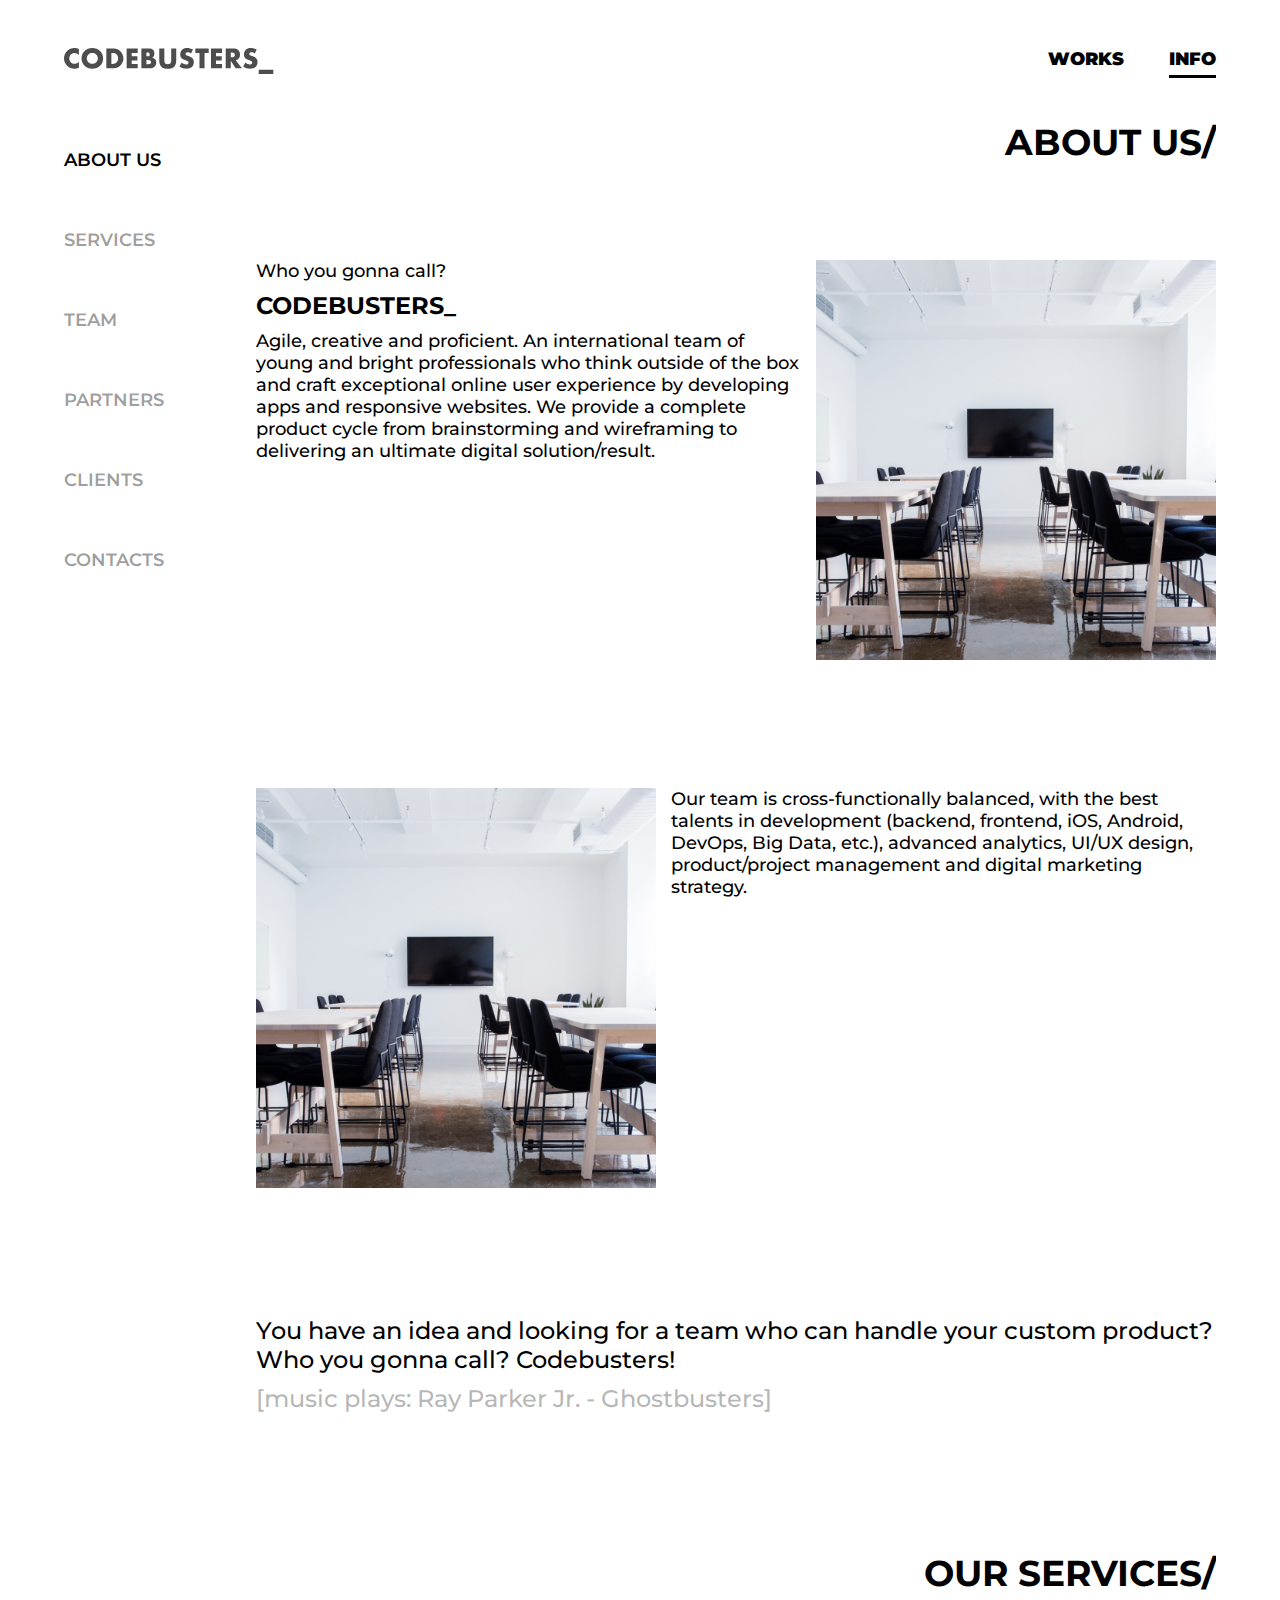
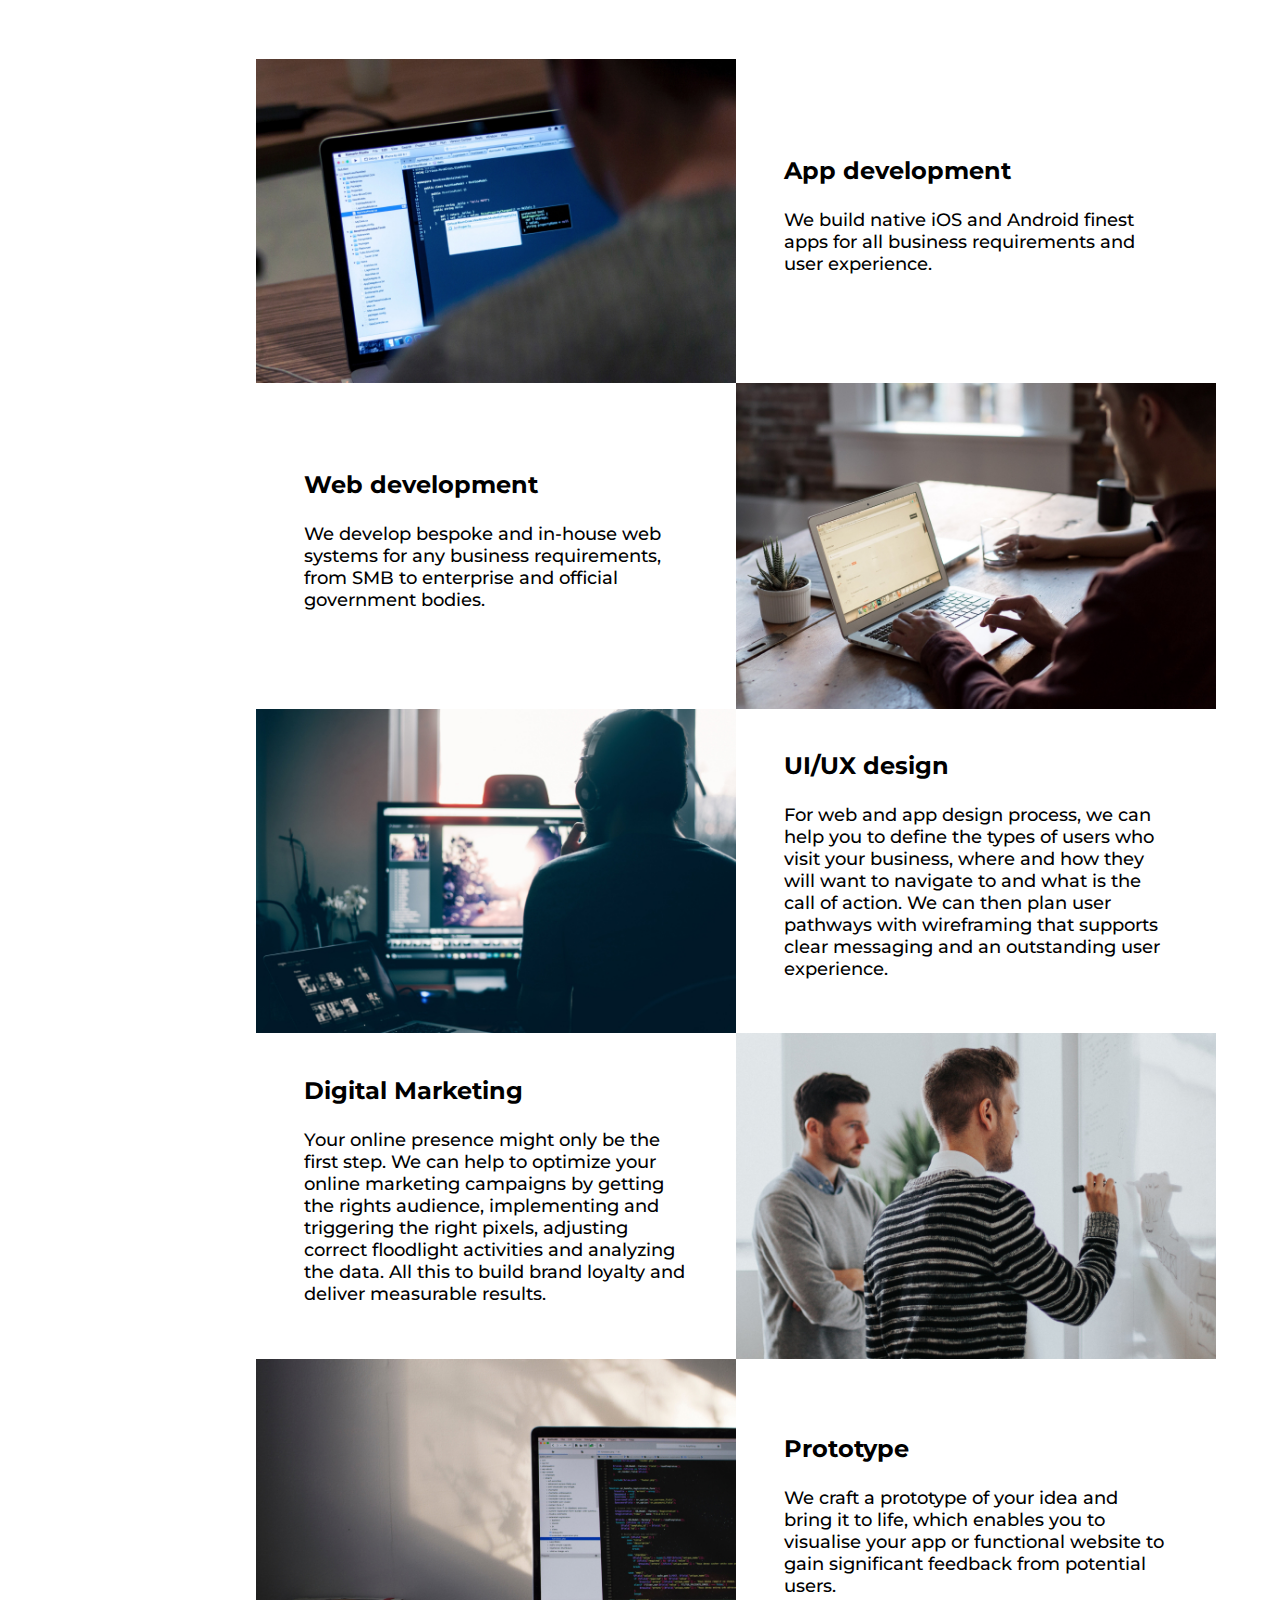
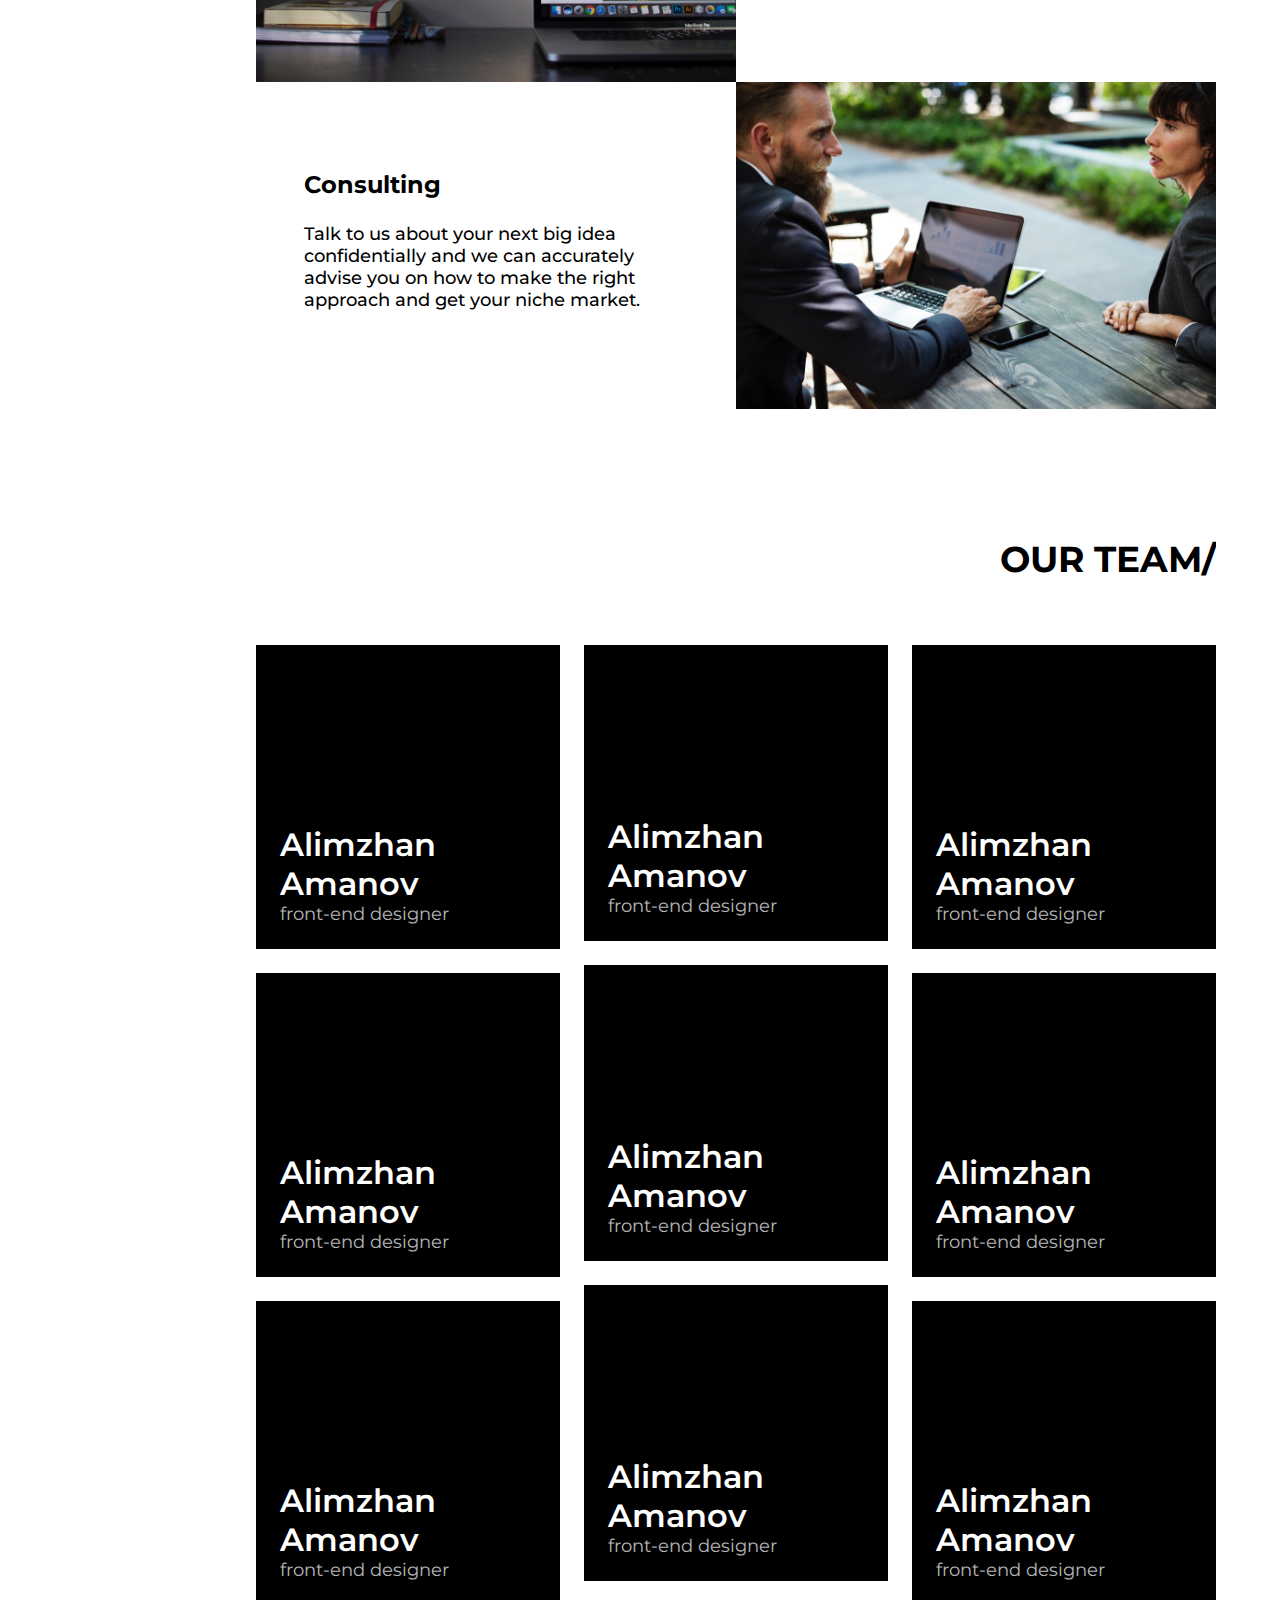
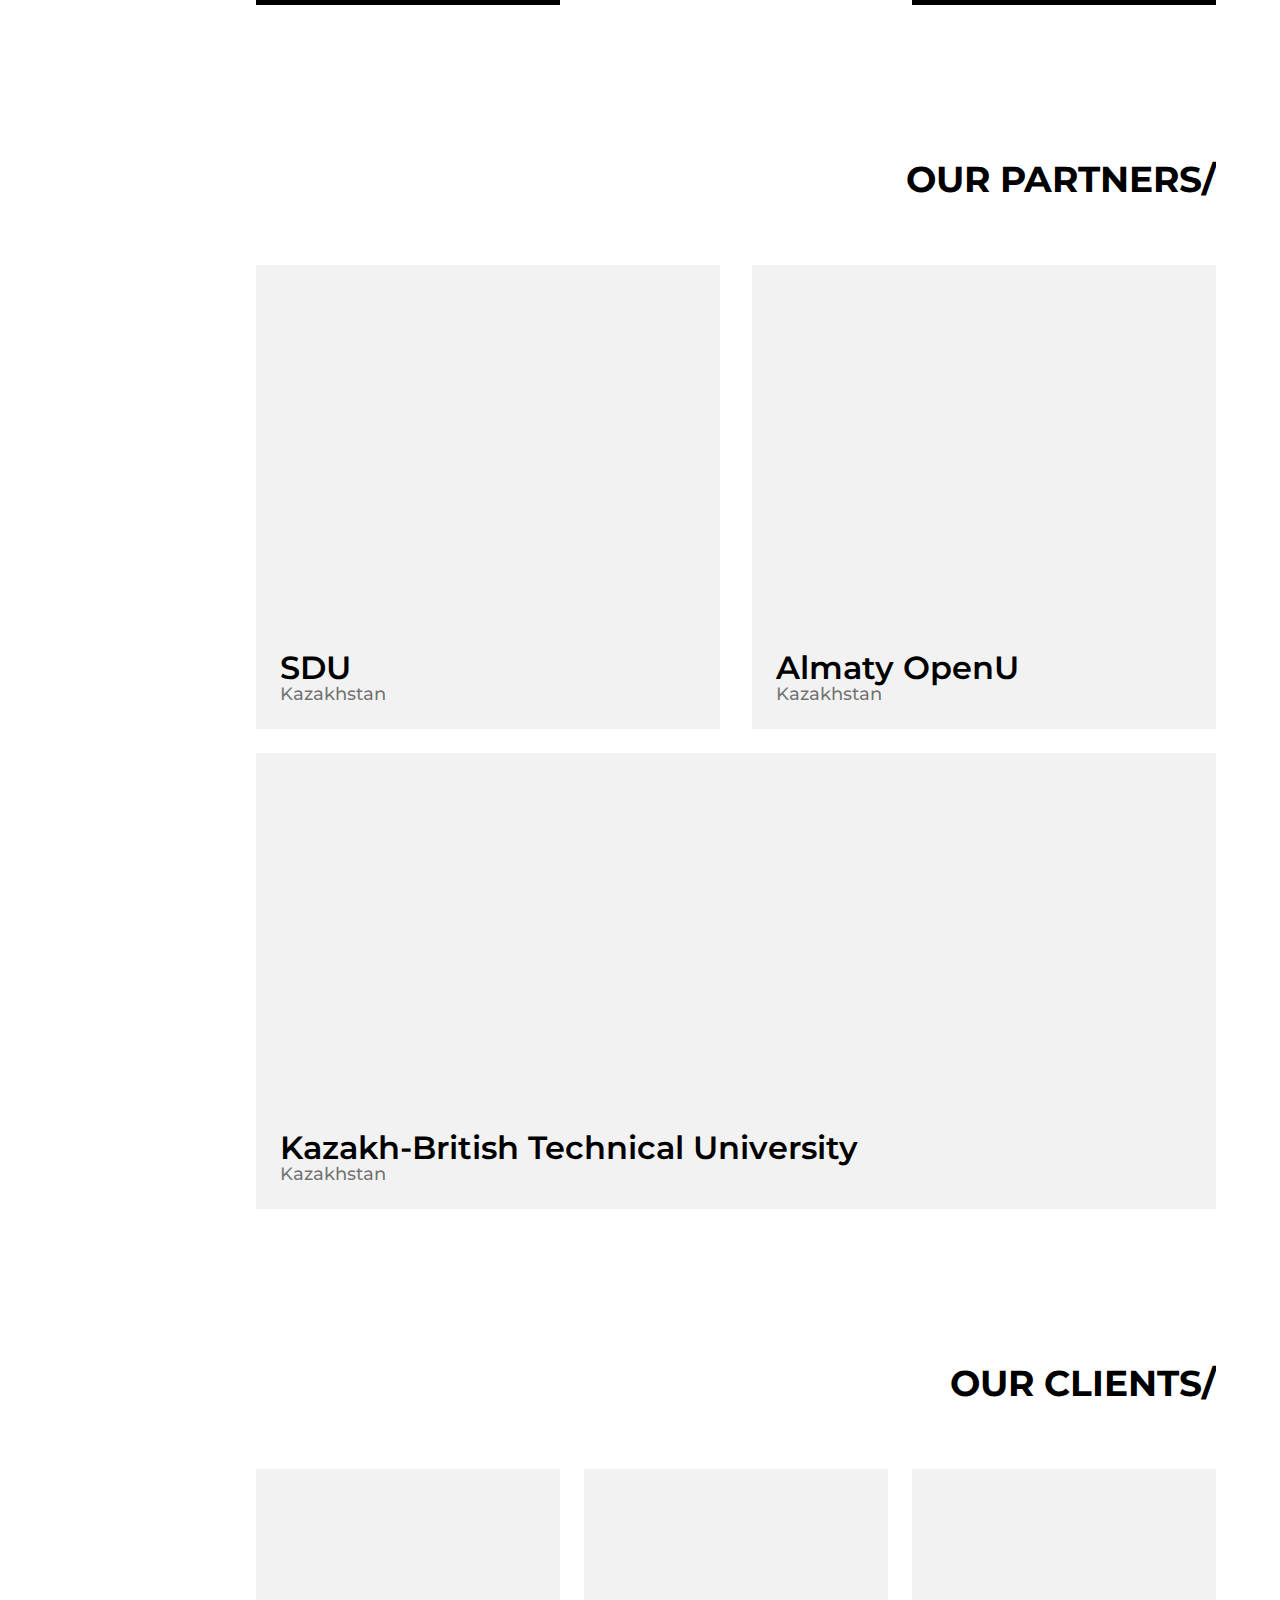
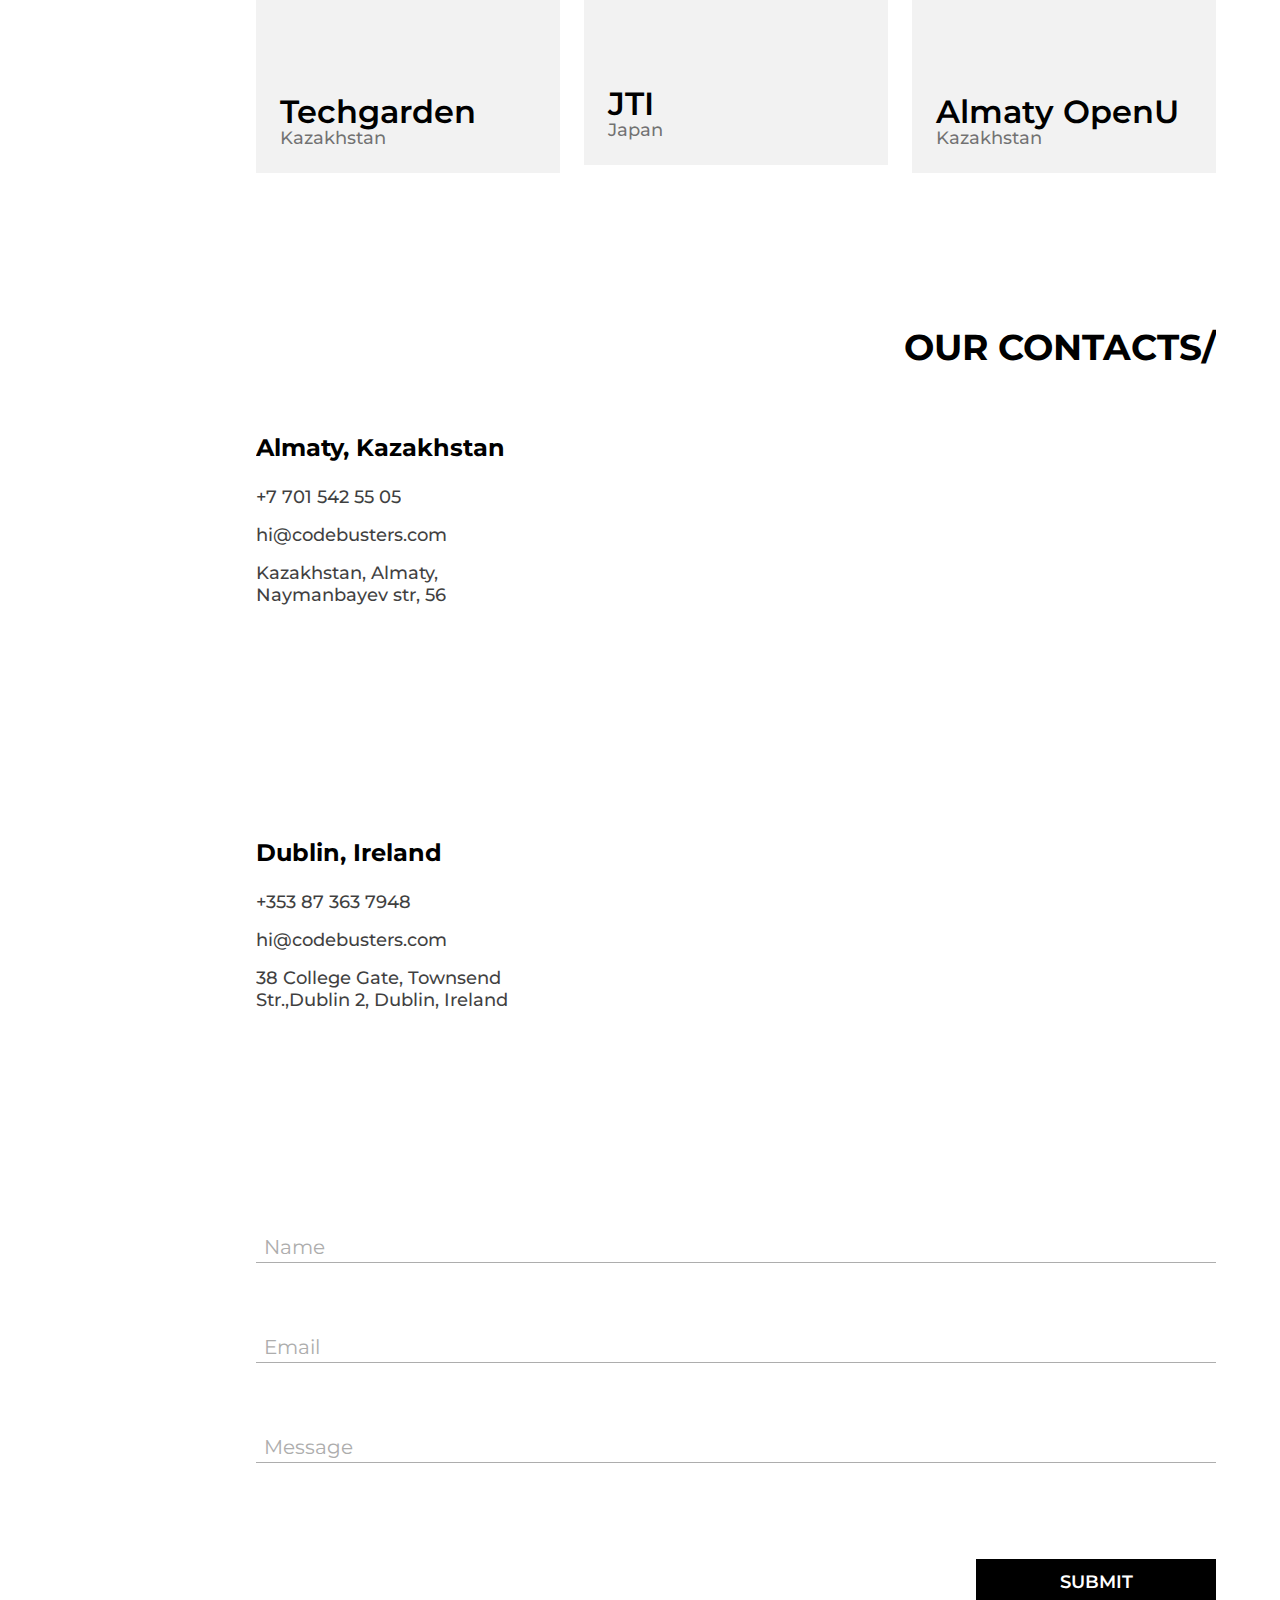
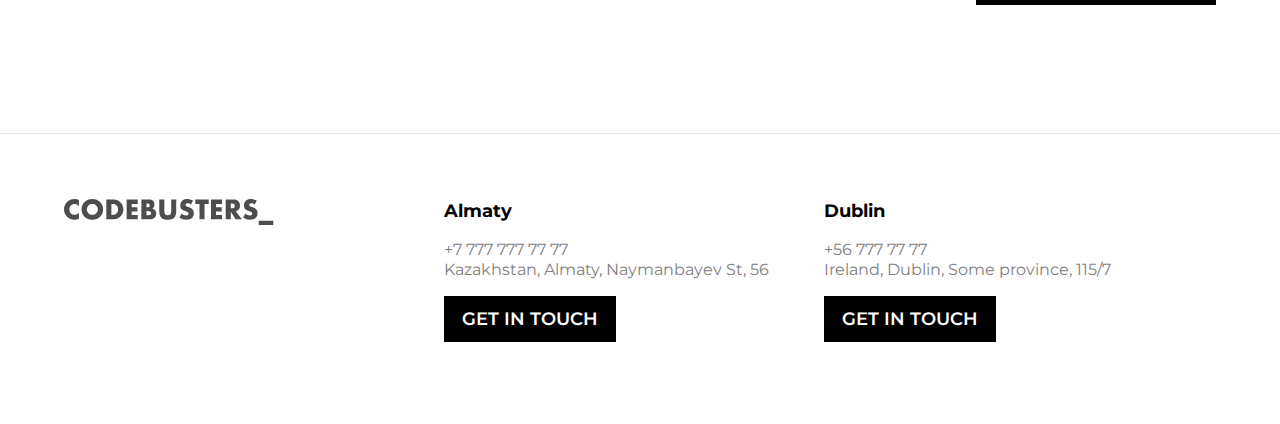
==== commit 40638e40: "finished info page" ====
--- a/index.html
+++ b/index.html
@@ -16,6 +16,7 @@
 
     <!-- Custom styles for this template -->
     <link href="style.css" rel="stylesheet">
+    <link href="material.css" rel="stylesheet">
     <link href="https://fonts.googleapis.com/css?family=Montserrat:bold" rel="stylesheet">
     <link href="https://fonts.googleapis.com/css?family=Montserrat:500" rel="stylesheet">
     <link href="https://fonts.googleapis.com/css?family=Montserrat:600" rel="stylesheet">
@@ -45,7 +46,7 @@
   </head>
 
   <body>
-
+  <div class="root">
     <div class="container cb-header" id="top">
       <div class="cb-logo">
         <a href="#"><img class="fullwidth" src="img/cb-logo.svg" alt=""></img></a>
@@ -225,9 +226,9 @@
                         <div class="box-name">Alimzhan Amanov</div>
                         <div class="box-title">front-end designer</div>
                       </div>
-                      <div class="box-desc">
-                        Lorem ipsum dolor sit amet, consectetur adipiscing elit. Nulla non nibh ac eros ullamcorper pulvinar. Aliquam vitae magna vitae turpis feugiat bibendum at vitae metus. Aenean ac eros odio. Pellentesque posuere, mi vitae bibendum accumsan, orci quam auctor eros, id rhoncus elit erat a nulla. Donec ac tortor vitae odio sodales convallis vel in sem. Nunc luctus pharetra lectus, a feugiat mauris vehicula ut. Ut lobortis commodo arcu ac sodales.
-                      </div>
+                        <div class="box-desc">
+                          Lorem ipsum dolor sit amet, consectetur adipiscing elit. Nulla non nibh ac eros ullamcorper pulvinar. Aliquam vitae magna vitae turpis feugiat bibendum at vitae metus. Aenean ac eros odio. Pellentesque posuere, mi vitae bibendum accumsan, orci quam auctor eros, id rhoncus elit erat a nulla. Donec ac tortor vitae odio sodales convallis vel in sem. Nunc luctus pharetra lectus, a feugiat mauris vehicula ut. Ut lobortis commodo arcu ac sodales.
+                        </div>
                     </div>
                   </div>
                   <div class="box">
@@ -289,6 +290,78 @@
                   </div>
                 </div>
                 <div class="team-col col-sm-4">
+                  <div class="box">
+                    <div class="content">
+                      <div class="box-name-title">
+                        <div class="box-name">Alimzhan Amanov</div>
+                        <div class="box-title">front-end designer</div>
+                      </div>
+                      <div class="box-desc">
+                        Lorem ipsum dolor sit amet, consectetur adipiscing elit. Nulla non nibh ac eros ullamcorper pulvinar. Aliquam vitae magna vitae turpis feugiat bibendum at vitae metus. Aenean ac eros odio. Pellentesque posuere, mi vitae bibendum accumsan, orci quam auctor eros, id rhoncus elit erat a nulla. Donec ac tortor vitae odio sodales convallis vel in sem. Nunc luctus pharetra lectus, a feugiat mauris vehicula ut. Ut lobortis commodo arcu ac sodales.
+                      </div>
+                    </div>
+                  </div>
+                  <div class="box">
+                    <div class="content">
+                      <div class="box-name-title">
+                        <div class="box-name">Alimzhan Amanov</div>
+                        <div class="box-title">front-end designer</div>
+                      </div>
+                      <div class="box-desc">
+                        Lorem ipsum dolor sit amet, consectetur adipiscing elit. Nulla non nibh ac eros ullamcorper pulvinar. Aliquam vitae magna vitae turpis feugiat bibendum at vitae metus. Aenean ac eros odio. Pellentesque posuere, mi vitae bibendum accumsan, orci quam auctor eros, id rhoncus elit erat a nulla. Donec ac tortor vitae odio sodales convallis vel in sem. Nunc luctus pharetra lectus, a feugiat mauris vehicula ut. Ut lobortis commodo arcu ac sodales.
+                      </div>
+                    </div>
+                  </div>
+                  <div class="box">
+                    <div class="content">
+                      <div class="box-name-title">
+                        <div class="box-name">Alimzhan Amanov</div>
+                        <div class="box-title">front-end designer</div>
+                      </div>
+                      <div class="box-desc">
+                        Lorem ipsum dolor sit amet, consectetur adipiscing elit. Nulla non nibh ac eros ullamcorper pulvinar. Aliquam vitae magna vitae turpis feugiat bibendum at vitae metus. Aenean ac eros odio. Pellentesque posuere, mi vitae bibendum accumsan, orci quam auctor eros, id rhoncus elit erat a nulla. Donec ac tortor vitae odio sodales convallis vel in sem. Nunc luctus pharetra lectus, a feugiat mauris vehicula ut. Ut lobortis commodo arcu ac sodales.
+                      </div>
+                    </div>
+                  </div>
+                </div>
+              </div>
+              <div class="team-grid-mobile">
+                <div class="team-col col-xs-6">
+                  <div class="box">
+                    <div class="content">
+                      <div class="box-name-title">
+                        <div class="box-name">Alimzhan Amanov</div>
+                        <div class="box-title">front-end designer</div>
+                      </div>
+                      <div class="box-desc">
+                        Lorem ipsum dolor sit amet, consectetur adipiscing elit. Nulla non nibh ac eros ullamcorper pulvinar. Aliquam vitae magna vitae turpis feugiat bibendum at vitae metus. Aenean ac eros odio. Pellentesque posuere, mi vitae bibendum accumsan, orci quam auctor eros, id rhoncus elit erat a nulla. Donec ac tortor vitae odio sodales convallis vel in sem. Nunc luctus pharetra lectus, a feugiat mauris vehicula ut. Ut lobortis commodo arcu ac sodales.
+                      </div>
+                    </div>
+                  </div>
+                  <div class="box">
+                    <div class="content">
+                      <div class="box-name-title">
+                        <div class="box-name">Alimzhan Amanov</div>
+                        <div class="box-title">front-end designer</div>
+                      </div>
+                      <div class="box-desc">
+                        Lorem ipsum dolor sit amet, consectetur adipiscing elit. Nulla non nibh ac eros ullamcorper pulvinar. Aliquam vitae magna vitae turpis feugiat bibendum at vitae metus. Aenean ac eros odio. Pellentesque posuere, mi vitae bibendum accumsan, orci quam auctor eros, id rhoncus elit erat a nulla. Donec ac tortor vitae odio sodales convallis vel in sem. Nunc luctus pharetra lectus, a feugiat mauris vehicula ut. Ut lobortis commodo arcu ac sodales.
+                      </div>
+                    </div>
+                  </div>
+                  <div class="box">
+                    <div class="content">
+                      <div class="box-name-title">
+                        <div class="box-name">Alimzhan Amanov</div>
+                        <div class="box-title">front-end designer</div>
+                      </div>
+                      <div class="box-desc">
+                        Lorem ipsum dolor sit amet, consectetur adipiscing elit. Nulla non nibh ac eros ullamcorper pulvinar. Aliquam vitae magna vitae turpis feugiat bibendum at vitae metus. Aenean ac eros odio. Pellentesque posuere, mi vitae bibendum accumsan, orci quam auctor eros, id rhoncus elit erat a nulla. Donec ac tortor vitae odio sodales convallis vel in sem. Nunc luctus pharetra lectus, a feugiat mauris vehicula ut. Ut lobortis commodo arcu ac sodales.
+                      </div>
+                    </div>
+                  </div>
+                </div>
+                <div class="team-col col-xs-6">
                   <div class="box">
                     <div class="content">
                       <div class="box-name-title">
@@ -329,39 +402,107 @@
             <!-- partners -->
             <div class="cb-main-section" id="partners">
               <div class="main-section-title"> our partners/ </div>
-              <p><b>PARTNERS</b>Etiam porta <em>sem malesuada magna</em> mollis euismod. Cras mattis consectetur purus sit amet fermentum. Aenean lacinia bibendum nulla sed consectetur.</p>
-              <p>Etiam porta <em>sem malesuada magna</em> mollis euismod. Cras mattis consectetur purus sit amet fermentum. Aenean lacinia bibendum nulla sed consectetur.</p>
-              <p>Etiam porta <em>sem malesuada magna</em> mollis euismod. Cras mattis consectetur purus sit amet fermentum. Aenean lacinia bibendum nulla sed consectetur.</p>
-            </div>
+              <div class="team-grid">
+                <div class="team-col col-xs-6">
+                  <div class="box">
+                    <div class="content">
+                      <div class="box-name-title">
+                        <div class="box-name">SDU</div>
+                        <div class="box-title">Kazakhstan</div>
+                      </div>
+                    </div>
+                  </div>
+                </div>
+                <div class="team-col col-xs-6">
+                  <div class="box">
+                    <div class="content">
+                      <div class="box-name-title">
+                        <div class="box-name">Almaty OpenU</div>
+                        <div class="box-title">Kazakhstan</div>
+                      </div>
+                    </div>
+                  </div>
+                </div>
+              </div>
+              <div class="team-grid">
+                <div class="team-col col-xs-12">
+                  <div class="box double-box">
+                    <div class="content">
+                      <div class="box-name-title">
+                        <div class="box-name">Kazakh-British Technical University</div>
+                        <div class="box-title">Kazakhstan</div>
+                      </div>
+                    </div>
+                  </div>
+                </div>
+              </div>
+            </div>
+
             <!-- clients -->
             <div class="cb-main-section" id="clients">
               <div class="main-section-title"> our clients/ </div>
               <div class="team-grid">
-                <div class="team-col col-sm-4">
+                <div class="team-col col-xs-4">
+                  <div class="box">
+                    <div class="content">
+                      <div class="box-name-title">
+                        <div class="box-name">Techgarden</div>
+                        <div class="box-title">Kazakhstan</div>
+                      </div>
+                    </div>
+                  </div>
+                </div>
+                <div class="team-col col-xs-4">
                   <div class="box">
                     <div class="content">
                       <div class="box-name-title">
                         <div class="box-name">JTI</div>
-                        <div class="box-title">Kazakhstan</div>
-                      </div>
-                    </div>
-                  </div>
-                </div>
-                <div class="team-col col-sm-4">
-                  <div class="box">
-                    <div class="content">
-                      <div class="box-name-title">
-                        <div class="box-name">JTI</div>
-                        <div class="box-title">Kazakhstan</div>
-                      </div>
-                    </div>
-                  </div>
-                </div>
-                <div class="team-col col-sm-4">
-                  <div class="box">
-                    <div class="content">
-                      <div class="box-name-title">
-                        <div class="box-name">JTI</div>
+                        <div class="box-title">Japan</div>
+                      </div>
+                    </div>
+                  </div>
+                </div>
+                <div class="team-col col-xs-4">
+                  <div class="box">
+                    <div class="content">
+                      <div class="box-name-title">
+                        <div class="box-name">Almaty OpenU</div>
+                        <div class="box-title">Kazakhstan</div>
+                      </div>
+                    </div>
+                  </div>
+                </div>
+              </div>
+
+
+              <div class="team-grid-mobile">
+                <div class="team-col col-xs-6">
+                  <div class="box">
+                    <div class="content">
+                      <div class="box-name-title">
+                        <div class="box-name">SDU</div>
+                        <div class="box-title">Kazakhstan</div>
+                      </div>
+                    </div>
+                  </div>
+                </div>
+                <div class="team-col col-xs-6">
+                  <div class="box">
+                    <div class="content">
+                      <div class="box-name-title">
+                        <div class="box-name">Almaty OpenU</div>
+                        <div class="box-title">Kazakhstan</div>
+                      </div>
+                    </div>
+                  </div>
+                </div>
+              </div>
+              <div class="team-grid-mobile">
+                <div class="team-col col-xs-12">
+                  <div class="box double-box">
+                    <div class="content">
+                      <div class="box-name-title">
+                        <div class="box-name">Kazakh-British Technical University</div>
                         <div class="box-title">Kazakhstan</div>
                       </div>
                     </div>
@@ -381,7 +522,6 @@
                     <div class="hint-text"> Kazakhstan, Almaty, Naymanbayev str, 56 </div>
                   </div>
                   <div id="map-almaty" class="map"></div>
-
                 </div>
                 <div class="contact-block">
                   <div class="address">
@@ -394,6 +534,23 @@
                   </div>
                 </div>
               </div>
+              <div class="input-block">
+                <div class="form-group">
+                  <input type="text" required="required"/>
+                  <label class="control-label" for="input">Name</label><i class="bar"></i>
+                </div>
+                <div class="form-group">
+                  <input type="text" required="required"/>
+                  <label class="control-label" for="input">Email</label><i class="bar"></i>
+                </div>
+                <div class="form-group">
+                  <input type="text" required="required"/>
+                  <label class="control-label" for="input">Message</label><i class="bar"></i>
+                </div>
+                <div class="contact-button">
+                  <button type="button">submit</button>
+                </div>
+              </div>
             </div>
           </div>
         </div>
@@ -403,7 +560,7 @@
     <footer class="cb-footer" id="footer">
       <div class="container">
         <div class="row">
-          <div class="cb-footer-section">
+          <div class="cb-footer-section show-mobile">
             <div class="cb-logo">
               <a href="#"><img class="fullwidth" src="img/cb-logo.svg" alt=""></img></a>
             </div>
@@ -425,6 +582,9 @@
             <div class="contact-button">
             <button type="button">Get in Touch</button></div>
           </div>
+          <div class="cb-footer-section mobile-only">
+            <div class="contact-button"><button type="button">Contact us</button></div>
+          </div>
         </div>
       </div>
     </footer>
@@ -440,7 +600,7 @@
       // Cache selectors
       var topMenu = $("#sidebar"),
           // All list items
-          menuItems = topMenu.find("a"),
+          menuItems = topMenu.find(".cb-sidebar-section a"),
           // Anchors corresponding to menu items
           scrollItems = menuItems.map(function(){
             var item = $($(this).attr("href"));
@@ -485,20 +645,6 @@
           $(window).scroll(sidebar_relocate);
           sidebar_relocate();
       });
-
-      // $('a[href^="#"]').click(function() {
-      //     var href = $.attr(this, 'href');
-          
-      //     $('.cb-sidebar-section a').removeClass('active');
-
-      //     $('html, body').animate({
-      //         scrollTop: $(href).offset().top
-      //     }, 500, function () {
-      //         window.location.hash = href;
-      //     });
-
-      //     return false;
-      // });
       $(document).on('click', 'a[href^="#"]', function (event) {
           event.preventDefault();
           var href = $.attr(this, 'href');
@@ -512,5 +658,6 @@
           });
       });
     </script>
+  </div>
   </body>
 </html>--- a/style.css
+++ b/style.css
@@ -116,7 +116,7 @@
 
 .cb-main-section {
   overflow: auto;
-  margin-bottom: 128px;
+  padding-bottom: 128px;
 }
 
 /* about */
@@ -191,23 +191,25 @@
   font-size: 24px;
   margin-bottom: 24px;
 }
+.subsection-text .title img {
+  display: none;
+}
 /* team */
 .team-grid {
   box-sizing: border-box;
 }
 div[class*="col-"].team-col {
   box-sizing: border-box;
-  width: 33.333%;
 }
 
 /* grid column layout */
 #team {
-  padding-bottom: 300px;
+  padding-bottom: 128px;
 }
 .team-col .box {
   position: relative;
   width: 100%;
-  padding-bottom: 24px;
+  padding-bottom: 16px;
   padding-right: 8px;
   padding-left: 8px;
   transition: padding 0.23s linear;
@@ -222,6 +224,10 @@
   padding-bottom: 24px;
   padding-right: 0px;
   padding-left: 16px;
+}
+.team-col:only-child .box {
+  padding-bottom: 24px;
+  padding: 0;
 }
 
 /* aspect ratio for boxes */
@@ -231,6 +237,9 @@
   padding-top: 100%;
   transition: padding 0.5s linear;
 }
+.team-col .double-box.box:before {
+  padding-top: 50%;
+}
 #team .box:hover:before {
   padding-top: calc(200% + 24px);
 }
@@ -251,7 +260,6 @@
   overflow: hidden;
   background-color: #000;
   color: #fff;
-
 }
 
 /* content layout */
@@ -271,6 +279,10 @@
   left: 16px;
   right: 0px;
 }
+.team-col:only-child .box .content {
+  left: 0px;
+  right: 0px;
+}
 
 #team .content .box-name {
   font-size: 32px;
@@ -298,13 +310,36 @@
   right: 24px;
   visibility: hidden;
   opacity: 0;
-  transition: opacity 0.5s ease;
-  transition-delay: 0.5s;
+  transition: all 0.5s ease;
+  transition-delay: 0.2s;
 }
 #team .content:hover .box-desc {
   visibility: visible;
   opacity: 1;
 }
+
+
+/*
+ * partners
+*/
+#partners .content {
+  background-color: rgba(0,0,0,0.05);
+}
+#partners .content .box-name-title {
+  position: absolute;
+  left: 24px;
+  right: 24px;
+  bottom: 24px;
+}
+#partners .content .box-name {
+  font-size: 32px;
+  line-height: 31px;
+  font-weight: 600;
+}
+#partners .content .box-title {
+  color: rgba(0, 0, 0, 0.54);
+}
+
 
 /*
  * clients
@@ -326,6 +361,7 @@
 #clients .content .box-title {
   color: rgba(0, 0, 0, 0.54);
 }
+
 
 
 /*
@@ -421,8 +457,14 @@
   font-weight: bold;
   font-weight: 600;
   padding: 12px 18px;
-  position: absolute;
-  bottom: 0;
+}
+
+.input-block .contact-button {
+  float: right;
+  width: 240px;
+}
+.input-block .contact-button button {
+  width: 100%;
 }
 
 @media (max-width: 990px) {
@@ -453,6 +495,8 @@
     font-size: 18px;
   }
 }
+
+
 .to-bottom {
   display: none;
 }
@@ -462,8 +506,21 @@
 .subsection input {
   display: none;
 }
+.team-grid-mobile {
+  display: none;
+}
+.mobile-only {
+  display: none;
+}
 
 @media (max-width: 767px) {
+  .cb-nav-item {
+    border-color: #F7F7F7;
+  }
+  .root {
+    background-color: #F7F7F7;
+    overflow: auto;
+  }
   .cb-main {
     font-size: 14px;
   }
@@ -471,6 +528,7 @@
     text-align: left;
   }
   .to-top {
+    display: block;
     position: fixed;
     bottom: 24px;
     right: 24px;
@@ -501,7 +559,7 @@
   .cb-sidebar {
     z-index: 1100;
     position: relative;
-    background-color: #fff;
+    background-color: #F7F7F7;
     width: 100vw;
     height: 100vh;
     margin-top: 40px;
@@ -509,7 +567,6 @@
   }
   .cb-sidebar-section {
     padding: 24px;
-    padding-left: 48px;
     width: 100%;
     border-bottom: 1px solid #F2F2F2;
   }
@@ -519,6 +576,7 @@
     width: 100%;
   }
   .to-bottom {
+    display: block;
     float: right;
     margin-top: 24px;
     margin-right: 24px;
@@ -562,8 +620,8 @@
   }
   .about3 {
     display: none;
-  }
-
+    font-size: 18px;
+  }
   /* services */
   .subsection.with-img {
     display: none;
@@ -587,6 +645,7 @@
     align-items: center;
   }
   .subsection-text .title .icon {
+    display: block;
     width: 8px;
     height: 12px;
     transition: 300ms ease-in;
@@ -608,62 +667,209 @@
     width: 20px;
     transform: rotate(90deg);
   }
-  /* columns */
+  /* team */
+  .team-grid {
+    display: none;
+  }
+  .team-grid-mobile {
+    display: block;
+    box-sizing: border-box;
+  }
+
+  div[class*="col-"].team-col {
+    box-sizing: border-box;
+  }
+
+  /* grid column layout */
+  #team {
+    margin: 0 -24px;
+    padding-left: 24px;
+    padding-right: 24px;
+    padding-top: 64px;
+    padding-bottom: 128px;
+  }
+  .team-col {
+    float: left;
+  }
+  .team-col:first-child .box {
+    padding-left: 0px;
+    padding-right: 16px;
+  }
+  .team-col:last-child .box {
+    padding-left: 16px;
+    padding-right: 0px;
+  }
+  .team-col:only-child .box {
+    padding-left: 0px;
+    padding-right: 0px;
+  }
   .team-col .box {
-    position: relative;
+    padding-bottom: 24px;
+    padding-left: 8px;
+    padding-right: 8px;
+  }
+  .team-col .box:before {
+    padding-top: calc(100% + 56px);
+  }
+  #team .box:hover:before {
+    padding-top: calc(100% + 56px);
+    background-color: #000;
+    opacity: 0.7;
+  }
+  .box:hover + .box:before {
+    padding-top: calc(100% + 56px);
+  }
+  .box:hover + .box {
+    opacity: 1;
+    padding-bottom: 24px;
+  }
+  .box:after {
+    background: #000;
+    opacity: 0.7;
+    height: 100%;
+  }
+  #team .content .box-name-title {
+    color: #000;
+    height: 56px;
     width: 100%;
-    padding-bottom: 18px;
-    padding-right: 6px;
-    padding-left: 6px;
-  }
-  .team-col:first-child .box {
-    padding-bottom: 18px;
-    padding-right: 12px;
-    padding-left: 0px;
-  }
-  .team-col:last-child .box {
-    padding-bottom: 18px;
-    padding-right: 0px;
-    padding-left: 12px;
-  }
-  .team-col .box .content {
-    padding: 18px;
-    position: absolute;
-    left: 6px;
-    top: 0;
-    right: 6px;
-    bottom: 18px;
-  }
+    padding: 8px;
+    left: 0;
+    top: calc(100% - 56px);
+    background-color: white;
+  }
+  #team .content:hover .box-name-title {
+    top: calc(100% - 56px);
+  }
+
   .team-col:first-child .box .content {
     left: 0px;
-    right: 12px;
+    right: 8px;
   }
   .team-col:last-child .box .content {
-    left: 12px;
+    left: 8px;
     right: 0px;
   }
-  #team .box .content {
+  .team-col:only-child .box .content {
+    left: 0px;
+    right: 0px;
+  }
+  #team .team-col .box .content {
     padding: 8px;
+    background-color: #C4C4C4;
   }
   #team .content .box-name {
-    font-size: 18px;
-  }
-  #team .content .box-name-title {
+    font-size: 14px;
+  }
+
+  #team .content .box-desc {
+    height: 100%;
+    font-size: 12px;
+    left: 0px;
+    right: 0px;
+    top: 0px;
+    padding: 8px;
+    background-color: #000;
+    opacity: 0;
+    transition-delay: 0s;
+    transition: background-color 0.5 ease-in;
+    transition: opacity 1s linear;
+  }
+  #team .content:hover .box-desc {
+    opacity: 0.8;
+  }
+  
+  /* clients and partners */
+  #partners .content .box-name {
+    font-size: 14px;
+  }
+  #partners .team-grid,
+  #clients .team-grid-mobile {
+    display: block;
+  }
+  #partners .content,
+  #clients .content {
+    padding: 8px;
+  }
+  #partners .content .box-name,
+  #clients .content .box-name {
+    font-size: 20px;
+    line-height: normal;
+  }
+  #partners .content .box-title,
+  #clients .content .box-title {
+    font-size: 14px;
+  }
+  #partners .content .box-name-title,
+  #clients .content .box-name-title {
+    font-size: 20px;
     left: 8px;
     right: 8px;
-    top: calc(100% - 76px);
-  }
-  #team .content:hover .box-name-title {
-    top: 8px;
-  }
-  #team .content .box-desc {
+    bottom: 8px;
+    color: #000;
+    height: 64px;
+    width: 100%;
+    padding: 8px;
+    left: 0;
+    top: calc(100% - 64px);
+    background-color: white;
+    line-height: unset;
+  }
+
+  /* contacts */
+  .contacts-block {
+    display: flex;
+    justify-content: space-between;
+    width: 100%;
+  }
+  .contact-block {
+    width: 320px;
+  }
+  .contacts-block .map {
+    display: none;
+  }
+  .contacts-block .address {
+    width: 90%;
+    margin-right: 0;
+  }
+  .bold-text {
+    font-size: 18px;
+  }
+
+  /* footer */
+  .cb-footer {
+    background-color: #F7F7F7;
+    padding-top: 16px;
+    padding-bottom: 72px; 
+  }
+  .cb-footer .row {
+    /*display: block;*/
+  }
+
+  .cb-footer-section {
+    display: none;
+    height: 32px;
+    min-height: 0;
+  }
+  .cb-footer-section.mobile-only,
+  .cb-footer-section.show-mobile {
+    display: inline-block;
+    width: 50%;
+    padding: 0;
+  }
+  .cb-footer .contact-button {
+    float: right;
+    margin-top: 0;
+  }
+  .contact-button button {
     font-size: 12px;
-    left: 8px;
-    right: 8px;
-    top: 110px;
-  }
-  .about3 {
-    font-size: 18px;
-  }
-}
-
+    padding: 8px;
+    line-height: 15px;
+    height: 32px;
+    position: relative;
+  }
+
+
+
+
+}
+
--- a/material.css
+++ b/material.css
@@ -0,0 +1,97 @@
+.form-group {
+  position: relative;
+  margin-top: 2.25rem;
+  margin-bottom: 8rem;
+}
+.form-group:last-child {
+  margin-bottom: 2rem;
+}
+.form-group input {
+  height: 1.9rem;
+}
+.form-group .control-label {
+  position: absolute;
+  top: -8px;
+  pointer-events: none;
+  padding-left: 8px;
+  z-index: 1;
+  color: #ADADAD;
+  font-size: 20px;
+  line-height: 24px;
+  font-weight: normal;
+  -webkit-transition: all 0.28s ease;
+  transition: all 0.28s ease;
+}
+.form-group .bar {
+  position: relative;
+  border-bottom: 0.125rem solid #ADADAD;
+  display: block;
+}
+.form-group .bar::before {
+  content: '';
+  height: 0.150rem;
+  width: 0;
+  left: 50%;
+  bottom: -0.0625rem;
+  position: absolute;
+  background: #000;
+  -webkit-transition: left 0.28s ease, width 0.28s ease;
+  transition: left 0.28s ease, width 0.28s ease;
+  z-index: 2;
+}
+.form-group input {
+  display: block;
+  background: none;
+  padding: 0.125rem 0.125rem 0.0625rem;
+  font-size: 14px;
+  border-width: 0;
+  border-color: transparent;
+  line-height: 18px;
+  width: 100%;
+  color: transparent;
+  -webkit-transition: all 0.28s ease;
+  transition: all 0.28s ease;
+  box-shadow: none;
+}
+.form-group input:focus,
+.form-group input:valid,
+.form-group input.form-file,
+.form-group input.has-value {
+  color: #000;
+}
+.form-group input:focus ~ .control-label,
+.form-group input:valid ~ .control-label,
+.form-group input.form-file ~ .control-label,
+.form-group input.has-value ~ .control-label {
+  font-size: 14px;
+  color: #000;
+  top: -22px;
+  left: 0;
+}
+.form-group input:focus {
+  outline: none;
+}
+.form-group input:focus ~ .control-label {
+  color: #000;
+}
+.form-group input:focus ~ .bar::before {
+  width: 100%;
+  left: 0;
+}
+
+.has-error .legend.legend, .has-error.form-group .control-label.control-label {
+  color: #ADADAD;
+}
+.has-error.form-group .form-help,
+.has-error.form-group .helper, .has-error.checkbox .form-help,
+.has-error.checkbox .helper, .has-error.radio .form-help,
+.has-error.radio .helper, .has-error.form-radio .form-help,
+.has-error.form-radio .helper {
+  color: #ADADAD;
+}
+.has-error .bar::before {
+  background: #ADADAD;
+  left: 0;
+  width: 100%;
+}
+
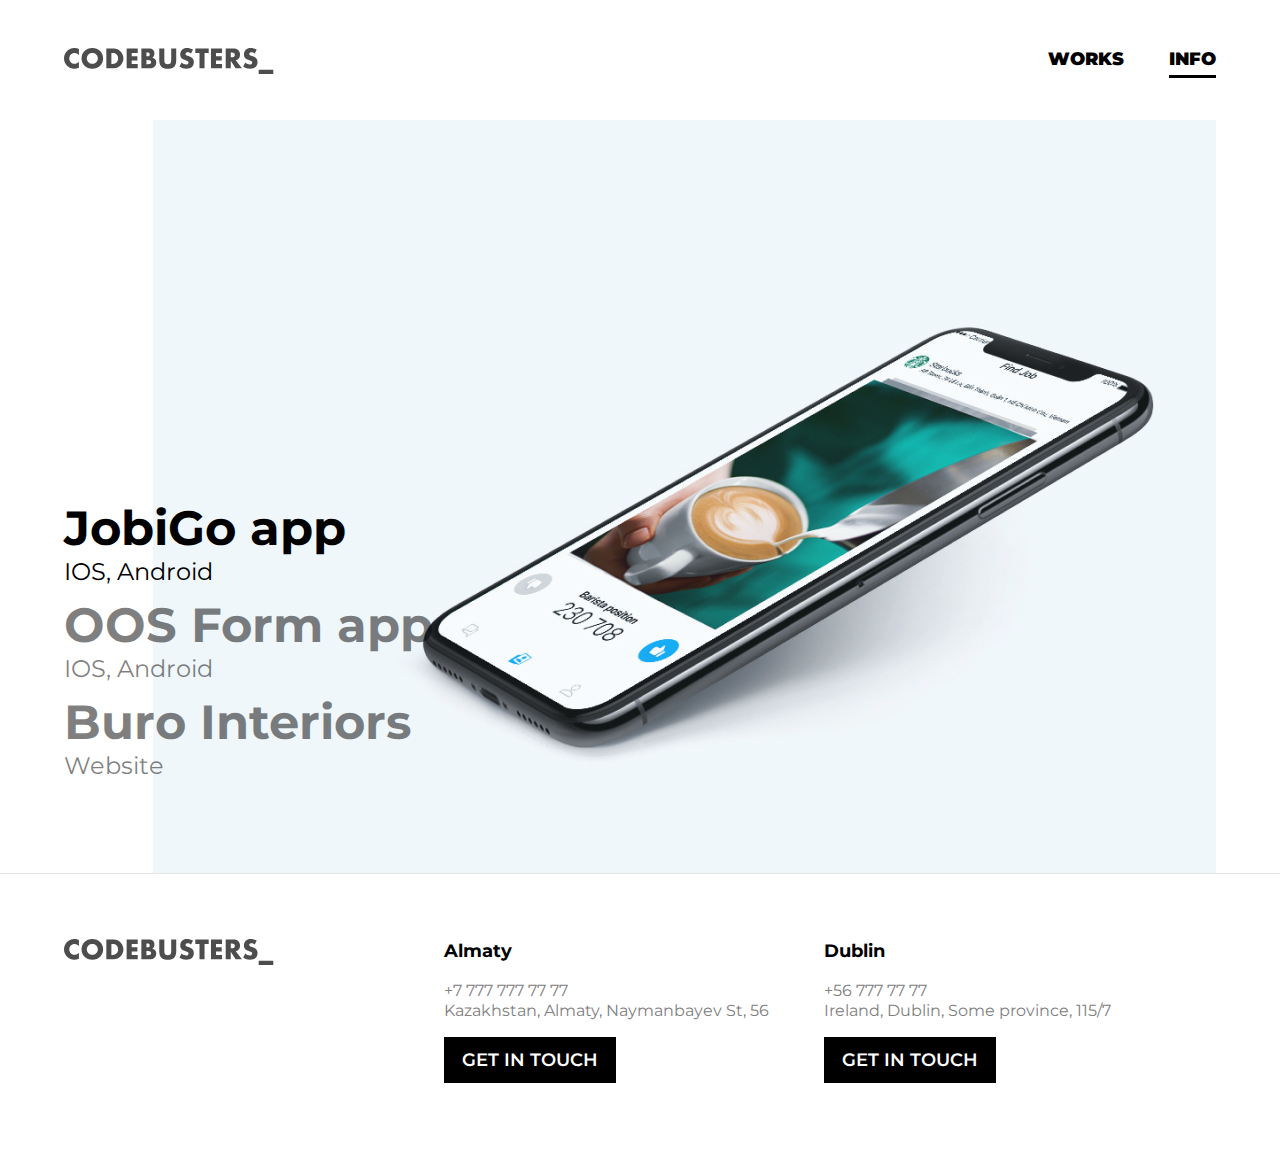
==== commit 166205f8: "added index page, animate css" ====
--- a/index.html
+++ b/index.html
@@ -7,52 +7,37 @@
     <meta name="viewport" content="width=device-width, initial-scale=1">
     <!-- The above 3 meta tags *must* come first in the head; any other head content must come *after* these tags -->
     <meta name="description" content="">
-    <meta name="author" content="">
+    <meta name="author" content="codebusters">
 
-    <title>Blog Template for Bootstrap</title>
+    <title>Codebusters</title>
 
     <!-- Bootstrap core CSS -->
     <link href="https://maxcdn.bootstrapcdn.com/bootstrap/3.3.5/css/bootstrap.min.css" rel="stylesheet">
 
     <!-- Custom styles for this template -->
-    <link href="style.css" rel="stylesheet">
-    <link href="material.css" rel="stylesheet">
     <link href="https://fonts.googleapis.com/css?family=Montserrat:bold" rel="stylesheet">
     <link href="https://fonts.googleapis.com/css?family=Montserrat:500" rel="stylesheet">
     <link href="https://fonts.googleapis.com/css?family=Montserrat:600" rel="stylesheet">
     <link href="https://fonts.googleapis.com/css?family=Montserrat" rel="stylesheet">
+    <link href="animate.css" rel="stylesheet">
+    <link href="material.css" rel="stylesheet">
+    <link href="style.css" rel="stylesheet">
 
     <!-- HTML5 shim and Respond.js for IE8 support of HTML5 elements and media queries -->
     <!--[if lt IE 9]>
       <script src="https://oss.maxcdn.com/html5shiv/3.7.2/html5shiv.min.js"></script>
       <script src="https://oss.maxcdn.com/respond/1.4.2/respond.min.js"></script>
     <![endif]-->
-    <script src="https://api-maps.yandex.ru/2.1/?lang=en_US" type="text/javascript"></script>
-    <script type="text/javascript">
-    ymaps.ready(init);
-    var alaMap, dubMap;
-
-    function init(){     
-        myMap = new ymaps.Map("map-almaty", {
-            center: [55.76, 37.64],
-            zoom: 7
-        });
-        dubMap = new ymaps.Map("map-dublin", {
-            center: [55.76, 37.64],
-            zoom: 7
-        });
-    }
-    </script>
   </head>
 
   <body>
   <div class="root">
     <div class="container cb-header" id="top">
       <div class="cb-logo">
-        <a href="#"><img class="fullwidth" src="img/cb-logo.svg" alt=""></img></a>
+        <a href="index.html"><img class="fullwidth" src="img/cb-logo.svg" alt=""></img></a>
       </div>
       <div class="cb-logo-vert">
-        <a href="#"><img class="fullwidth" src="img/cb-logo-vert.svg" alt=""></img></a>
+        <a href="index.html"><img class="fullwidth" src="img/cb-logo-vert.svg" alt=""></img></a>
       </div>
       <div class="cb-navs">
         <a class="cb-nav-item" href="#">WORKS</a>
@@ -63,495 +48,39 @@
       <a href="#top"><img src="img/arrow-up.png" alt=""></img></a>
     </div>
     <div class="container">
-      <div class="row">
-        <!--sidebar -->
-        <div id="sidebar-anchor"></div>
-        <div class="col-sm-2 cb-sidebar" id="sidebar">  
-          <ol class="list-unstyled">
-            <li class="cb-sidebar-section"><a href="#about">About us</a></li>
-            <li class="cb-sidebar-section"><a href="#services">Services</a></li>
-            <li class="cb-sidebar-section"><a href="#team">team</a></li>
-            <li class="cb-sidebar-section"><a href="#partners">partners</a></li>
-            <li class="cb-sidebar-section"><a href="#clients">clients</a></li>
-            <li class="cb-sidebar-section"><a href="#contacts">contacts</a></li>
-          </ol>
-          <div class="to-bottom">
-            <a href="#about"><img src="img/arrow-down.png" alt=""></img></a>
+      <!-- main slider -->
+      <div class="project-links">
+        <ul class="list-unstyled projects-list" role="tablist" id="projects">
+           <li role="presentation" class="active">
+             <a href="#jobigo" aria-controls="jobigo" role="tab" data-toggle="tab">
+               <h1>JobiGo app</h1>
+               <p>IOS, Android</p>
+             </a>
+           </li>
+           <li role="presentation">
+             <a href="#oos" aria-controls="oos" role="tab" data-toggle="tab">
+               <h1>OOS Form app</h1>
+               <p>IOS, Android</p>
+             </a>
+           </li>
+           <li role="presentation">
+             <a href="#buro" aria-controls="buro" role="tab" data-toggle="tab">
+               <h1>Buro Interiors</h1>
+               <p>Website</p>
+             </a>
+           </li>
+         </ul>
+      </div>
+      <div class="project-image-slider">
+        <div class="tab-content text-right">
+          <div role="tabpanel" class="tab-pane fade in active" id="jobigo">
+            <img src="img/projects/jobigo.jpg" alt="JobiGo app">
           </div>
-        </div><!-- /.cb-sidebar -->
-        <div class="col-sm-offset-2 col-sm-10">
-          <div class="cb-main">
-            <!-- about -->
-            <div class="cb-main-section" id="about">
-              <div class="main-section-title"> about us/ </div>
-              <div class="col-sm-12 about1">
-                <div class="col-sm-7">
-                  <p class="section-text">Who you gonna call?</p>
-                  <p class="section-title">CODEBUSTERS_</p>
-                  <p class="section-text">Agile, creative and proficient.
-                  An international team of young and bright professionals who think outside of the box and craft exceptional online user experience by developing apps and responsive websites.
-                  We provide a complete product cycle from brainstorming and wireframing to delivering an ultimate digital solution/result.
-                  </p>
-                </div>
-                <div class="col-sm-5">
-                  <img src="img/about1.jpg" alt=""/>
-                </div>
-              </div>
-              <div class="col-sm-12 about2">
-                <div class="col-sm-5">
-                  <img src="img/about1.jpg" alt=""/>
-                </div>
-                <div class="col-sm-7">
-                  <p class="section-text">Our team is cross-functionally balanced, with the best talents in development (backend, frontend, iOS, Android, DevOps, Big Data, etc.), advanced analytics, UI/UX design, product/project management and digital marketing strategy.
-                  </p>
-                </div>
-              </div>
-              <div class="col-sm-12 about3">
-                <div class="col-sm-12">
-                  <p class="section-text">You have an idea and looking for a team who can handle your custom product? Who you gonna call? Codebusters! 
-                  </p>
-                  <p class="hint-text">[music plays: Ray Parker Jr. - Ghostbusters] </p>
-                </div>
-              </div>
-            </div>
-            <!-- services -->
-            <div class="cb-main-section" id="services">
-              <div class="main-section-title"> our services/ </div>
-              <div class="service-section">
-                <div class="subsection with-img">
-                  <img class="fullwidth" src="img/services_app.jpg" alt="" />
-                </div>
-                <div class="subsection">
-                  <div class="subsection-text">
-                    <input type="checkbox" id="menu-app"/>
-                    <label for="menu-app" class="title">
-                      App development
-                      <img class="icon" src="img/arrow-right.svg" alt="" />
-                    </label>
-                    <p class="text"> We build native iOS and Android finest apps for all business requirements and user experience. </p>
-                  </div>
-                </div>
-              </div>
-
-              <div class="service-section">
-                <div class="subsection">
-                  <div class="subsection-text">
-                    <input type="checkbox" id="menu-web"/>
-                    <label for="menu-web" class="title">
-                      Web development
-                      <img class="icon" src="img/arrow-right.svg" alt="" />
-                    </label>
-                    <p class="text"> We develop bespoke and in-house web systems for any business requirements, from SMB to enterprise and official government bodies. </p>
-                  </div>
-                </div>
-                <div class="subsection with-img">
-                  <img class="fullwidth" src="img/services_web.jpg" alt="" />
-                </div>
-              </div>
-
-              <div class="service-section">
-                <div class="subsection with-img">
-                  <img class="fullwidth" src="img/services_ui.jpg" alt="" />
-                </div>
-                <div class="subsection">
-                  <div class="subsection-text">
-                    <input type="checkbox" id="menu-ui"/>
-                    <label for="menu-ui" class="title">
-                      UI/UX design
-                      <img class="icon" src="img/arrow-right.svg" alt="" />
-                    </label>
-                    <p class="text"> For web and app design process, we can help you to define the types of users who visit your business, where and how they will want to navigate to and what is the call of action. We can then plan user pathways with wireframing that supports clear messaging and an outstanding user experience. </p>
-                  </div>
-                </div>
-              </div>
-
-              <div class="service-section">
-                <div class="subsection">
-                  <div class="subsection-text">
-                    <input type="checkbox" id="menu-marketing"/>
-                    <label for="menu-marketing" class="title">
-                      Digital Marketing
-                      <img class="icon" src="img/arrow-right.svg" alt="" />
-                    </label>
-                    <p class="text"> Your online presence might only be the first step. We can help to optimize your online marketing campaigns by getting the rights audience, implementing and triggering the right pixels, adjusting correct floodlight activities and analyzing the data. All this to build brand loyalty and deliver measurable results. </p>
-                  </div>
-                </div>
-                <div class="subsection with-img">
-                  <img class="fullwidth" src="img/services_marketing.jpg" alt="" />
-                </div>
-              </div>
-
-              <div class="service-section">
-                <div class="subsection with-img">
-                  <img class="fullwidth" src="img/services_prototype.jpg" alt="" />
-                </div>
-                <div class="subsection">
-                  <div class="subsection-text">
-                    <input type="checkbox" id="menu-prototype"/>
-                    <label for="menu-prototype" class="title">
-                      Prototype
-                      <img class="icon" src="img/arrow-right.svg" alt="" />
-                    </label>
-                    <p class="text"> We craft a prototype of your idea and bring it to life, which enables you to visualise your app or functional website to gain significant feedback from potential users. </p>
-                  </div>
-                </div>
-              </div>
-
-              <div class="service-section">
-                <div class="subsection">
-                  <div class="subsection-text">
-                    <input type="checkbox" id="menu-consulting"/>
-                    <label for="menu-consulting" class="title">
-                      Consulting
-                      <img class="icon" src="img/arrow-right.svg" alt="" />
-                    </label>
-                    <p class="text"> Talk to us about your next big idea confidentially and we can accurately advise you on how to make the right approach and get your niche market. </p>
-                  </div>
-                </div>
-                <div class="subsection with-img">
-                  <img class="fullwidth" src="img/services_consulting.jpg" alt="" />
-                </div>
-              </div>
-            </div>
-
-            <!-- team -->
-            <div class="cb-main-section" id="team">
-              <div class="main-section-title"> our team/ </div>
-
-              <div class="team-grid">
-                <div class="team-col col-sm-4">
-                  <div class="box">
-                    <div class="content">
-                      <div class="box-name-title">
-                        <div class="box-name">Alimzhan Amanov</div>
-                        <div class="box-title">front-end designer</div>
-                      </div>
-                        <div class="box-desc">
-                          Lorem ipsum dolor sit amet, consectetur adipiscing elit. Nulla non nibh ac eros ullamcorper pulvinar. Aliquam vitae magna vitae turpis feugiat bibendum at vitae metus. Aenean ac eros odio. Pellentesque posuere, mi vitae bibendum accumsan, orci quam auctor eros, id rhoncus elit erat a nulla. Donec ac tortor vitae odio sodales convallis vel in sem. Nunc luctus pharetra lectus, a feugiat mauris vehicula ut. Ut lobortis commodo arcu ac sodales.
-                        </div>
-                    </div>
-                  </div>
-                  <div class="box">
-                    <div class="content">
-                      <div class="box-name-title">
-                        <div class="box-name">Alimzhan Amanov</div>
-                        <div class="box-title">front-end designer</div>
-                      </div>
-                      <div class="box-desc">
-                        Lorem ipsum dolor sit amet, consectetur adipiscing elit. Nulla non nibh ac eros ullamcorper pulvinar. Aliquam vitae magna vitae turpis feugiat bibendum at vitae metus. Aenean ac eros odio. Pellentesque posuere, mi vitae bibendum accumsan, orci quam auctor eros, id rhoncus elit erat a nulla. Donec ac tortor vitae odio sodales convallis vel in sem. Nunc luctus pharetra lectus, a feugiat mauris vehicula ut. Ut lobortis commodo arcu ac sodales.
-                      </div>
-                    </div>
-                  </div>
-                  <div class="box">
-                    <div class="content">
-                      <div class="box-name-title">
-                        <div class="box-name">Alimzhan Amanov</div>
-                        <div class="box-title">front-end designer</div>
-                      </div>
-                      <div class="box-desc">
-                        Lorem ipsum dolor sit amet, consectetur adipiscing elit. Nulla non nibh ac eros ullamcorper pulvinar. Aliquam vitae magna vitae turpis feugiat bibendum at vitae metus. Aenean ac eros odio. Pellentesque posuere, mi vitae bibendum accumsan, orci quam auctor eros, id rhoncus elit erat a nulla. Donec ac tortor vitae odio sodales convallis vel in sem. Nunc luctus pharetra lectus, a feugiat mauris vehicula ut. Ut lobortis commodo arcu ac sodales.
-                      </div>
-                    </div>
-                  </div>
-                </div>
-                <div class="team-col col-sm-4">
-                  <div class="box">
-                    <div class="content">
-                      <div class="box-name-title">
-                        <div class="box-name">Alimzhan Amanov</div>
-                        <div class="box-title">front-end designer</div>
-                      </div>
-                      <div class="box-desc">
-                        Lorem ipsum dolor sit amet, consectetur adipiscing elit. Nulla non nibh ac eros ullamcorper pulvinar. Aliquam vitae magna vitae turpis feugiat bibendum at vitae metus. Aenean ac eros odio. Pellentesque posuere, mi vitae bibendum accumsan, orci quam auctor eros, id rhoncus elit erat a nulla. Donec ac tortor vitae odio sodales convallis vel in sem. Nunc luctus pharetra lectus, a feugiat mauris vehicula ut. Ut lobortis commodo arcu ac sodales.
-                      </div>
-                    </div>
-                  </div>
-                  <div class="box">
-                    <div class="content">
-                      <div class="box-name-title">
-                        <div class="box-name">Alimzhan Amanov</div>
-                        <div class="box-title">front-end designer</div>
-                      </div>
-                      <div class="box-desc">
-                        Lorem ipsum dolor sit amet, consectetur adipiscing elit. Nulla non nibh ac eros ullamcorper pulvinar. Aliquam vitae magna vitae turpis feugiat bibendum at vitae metus. Aenean ac eros odio. Pellentesque posuere, mi vitae bibendum accumsan, orci quam auctor eros, id rhoncus elit erat a nulla. Donec ac tortor vitae odio sodales convallis vel in sem. Nunc luctus pharetra lectus, a feugiat mauris vehicula ut. Ut lobortis commodo arcu ac sodales.
-                      </div>
-                    </div>
-                  </div>
-                  <div class="box">
-                    <div class="content">
-                      <div class="box-name-title">
-                        <div class="box-name">Alimzhan Amanov</div>
-                        <div class="box-title">front-end designer</div>
-                      </div>
-                      <div class="box-desc">
-                        Lorem ipsum dolor sit amet, consectetur adipiscing elit. Nulla non nibh ac eros ullamcorper pulvinar. Aliquam vitae magna vitae turpis feugiat bibendum at vitae metus. Aenean ac eros odio. Pellentesque posuere, mi vitae bibendum accumsan, orci quam auctor eros, id rhoncus elit erat a nulla. Donec ac tortor vitae odio sodales convallis vel in sem. Nunc luctus pharetra lectus, a feugiat mauris vehicula ut. Ut lobortis commodo arcu ac sodales.
-                      </div>
-                    </div>
-                  </div>
-                </div>
-                <div class="team-col col-sm-4">
-                  <div class="box">
-                    <div class="content">
-                      <div class="box-name-title">
-                        <div class="box-name">Alimzhan Amanov</div>
-                        <div class="box-title">front-end designer</div>
-                      </div>
-                      <div class="box-desc">
-                        Lorem ipsum dolor sit amet, consectetur adipiscing elit. Nulla non nibh ac eros ullamcorper pulvinar. Aliquam vitae magna vitae turpis feugiat bibendum at vitae metus. Aenean ac eros odio. Pellentesque posuere, mi vitae bibendum accumsan, orci quam auctor eros, id rhoncus elit erat a nulla. Donec ac tortor vitae odio sodales convallis vel in sem. Nunc luctus pharetra lectus, a feugiat mauris vehicula ut. Ut lobortis commodo arcu ac sodales.
-                      </div>
-                    </div>
-                  </div>
-                  <div class="box">
-                    <div class="content">
-                      <div class="box-name-title">
-                        <div class="box-name">Alimzhan Amanov</div>
-                        <div class="box-title">front-end designer</div>
-                      </div>
-                      <div class="box-desc">
-                        Lorem ipsum dolor sit amet, consectetur adipiscing elit. Nulla non nibh ac eros ullamcorper pulvinar. Aliquam vitae magna vitae turpis feugiat bibendum at vitae metus. Aenean ac eros odio. Pellentesque posuere, mi vitae bibendum accumsan, orci quam auctor eros, id rhoncus elit erat a nulla. Donec ac tortor vitae odio sodales convallis vel in sem. Nunc luctus pharetra lectus, a feugiat mauris vehicula ut. Ut lobortis commodo arcu ac sodales.
-                      </div>
-                    </div>
-                  </div>
-                  <div class="box">
-                    <div class="content">
-                      <div class="box-name-title">
-                        <div class="box-name">Alimzhan Amanov</div>
-                        <div class="box-title">front-end designer</div>
-                      </div>
-                      <div class="box-desc">
-                        Lorem ipsum dolor sit amet, consectetur adipiscing elit. Nulla non nibh ac eros ullamcorper pulvinar. Aliquam vitae magna vitae turpis feugiat bibendum at vitae metus. Aenean ac eros odio. Pellentesque posuere, mi vitae bibendum accumsan, orci quam auctor eros, id rhoncus elit erat a nulla. Donec ac tortor vitae odio sodales convallis vel in sem. Nunc luctus pharetra lectus, a feugiat mauris vehicula ut. Ut lobortis commodo arcu ac sodales.
-                      </div>
-                    </div>
-                  </div>
-                </div>
-              </div>
-              <div class="team-grid-mobile">
-                <div class="team-col col-xs-6">
-                  <div class="box">
-                    <div class="content">
-                      <div class="box-name-title">
-                        <div class="box-name">Alimzhan Amanov</div>
-                        <div class="box-title">front-end designer</div>
-                      </div>
-                      <div class="box-desc">
-                        Lorem ipsum dolor sit amet, consectetur adipiscing elit. Nulla non nibh ac eros ullamcorper pulvinar. Aliquam vitae magna vitae turpis feugiat bibendum at vitae metus. Aenean ac eros odio. Pellentesque posuere, mi vitae bibendum accumsan, orci quam auctor eros, id rhoncus elit erat a nulla. Donec ac tortor vitae odio sodales convallis vel in sem. Nunc luctus pharetra lectus, a feugiat mauris vehicula ut. Ut lobortis commodo arcu ac sodales.
-                      </div>
-                    </div>
-                  </div>
-                  <div class="box">
-                    <div class="content">
-                      <div class="box-name-title">
-                        <div class="box-name">Alimzhan Amanov</div>
-                        <div class="box-title">front-end designer</div>
-                      </div>
-                      <div class="box-desc">
-                        Lorem ipsum dolor sit amet, consectetur adipiscing elit. Nulla non nibh ac eros ullamcorper pulvinar. Aliquam vitae magna vitae turpis feugiat bibendum at vitae metus. Aenean ac eros odio. Pellentesque posuere, mi vitae bibendum accumsan, orci quam auctor eros, id rhoncus elit erat a nulla. Donec ac tortor vitae odio sodales convallis vel in sem. Nunc luctus pharetra lectus, a feugiat mauris vehicula ut. Ut lobortis commodo arcu ac sodales.
-                      </div>
-                    </div>
-                  </div>
-                  <div class="box">
-                    <div class="content">
-                      <div class="box-name-title">
-                        <div class="box-name">Alimzhan Amanov</div>
-                        <div class="box-title">front-end designer</div>
-                      </div>
-                      <div class="box-desc">
-                        Lorem ipsum dolor sit amet, consectetur adipiscing elit. Nulla non nibh ac eros ullamcorper pulvinar. Aliquam vitae magna vitae turpis feugiat bibendum at vitae metus. Aenean ac eros odio. Pellentesque posuere, mi vitae bibendum accumsan, orci quam auctor eros, id rhoncus elit erat a nulla. Donec ac tortor vitae odio sodales convallis vel in sem. Nunc luctus pharetra lectus, a feugiat mauris vehicula ut. Ut lobortis commodo arcu ac sodales.
-                      </div>
-                    </div>
-                  </div>
-                </div>
-                <div class="team-col col-xs-6">
-                  <div class="box">
-                    <div class="content">
-                      <div class="box-name-title">
-                        <div class="box-name">Alimzhan Amanov</div>
-                        <div class="box-title">front-end designer</div>
-                      </div>
-                      <div class="box-desc">
-                        Lorem ipsum dolor sit amet, consectetur adipiscing elit. Nulla non nibh ac eros ullamcorper pulvinar. Aliquam vitae magna vitae turpis feugiat bibendum at vitae metus. Aenean ac eros odio. Pellentesque posuere, mi vitae bibendum accumsan, orci quam auctor eros, id rhoncus elit erat a nulla. Donec ac tortor vitae odio sodales convallis vel in sem. Nunc luctus pharetra lectus, a feugiat mauris vehicula ut. Ut lobortis commodo arcu ac sodales.
-                      </div>
-                    </div>
-                  </div>
-                  <div class="box">
-                    <div class="content">
-                      <div class="box-name-title">
-                        <div class="box-name">Alimzhan Amanov</div>
-                        <div class="box-title">front-end designer</div>
-                      </div>
-                      <div class="box-desc">
-                        Lorem ipsum dolor sit amet, consectetur adipiscing elit. Nulla non nibh ac eros ullamcorper pulvinar. Aliquam vitae magna vitae turpis feugiat bibendum at vitae metus. Aenean ac eros odio. Pellentesque posuere, mi vitae bibendum accumsan, orci quam auctor eros, id rhoncus elit erat a nulla. Donec ac tortor vitae odio sodales convallis vel in sem. Nunc luctus pharetra lectus, a feugiat mauris vehicula ut. Ut lobortis commodo arcu ac sodales.
-                      </div>
-                    </div>
-                  </div>
-                  <div class="box">
-                    <div class="content">
-                      <div class="box-name-title">
-                        <div class="box-name">Alimzhan Amanov</div>
-                        <div class="box-title">front-end designer</div>
-                      </div>
-                      <div class="box-desc">
-                        Lorem ipsum dolor sit amet, consectetur adipiscing elit. Nulla non nibh ac eros ullamcorper pulvinar. Aliquam vitae magna vitae turpis feugiat bibendum at vitae metus. Aenean ac eros odio. Pellentesque posuere, mi vitae bibendum accumsan, orci quam auctor eros, id rhoncus elit erat a nulla. Donec ac tortor vitae odio sodales convallis vel in sem. Nunc luctus pharetra lectus, a feugiat mauris vehicula ut. Ut lobortis commodo arcu ac sodales.
-                      </div>
-                    </div>
-                  </div>
-                </div>
-              </div>
-            </div>
-
-            <!-- partners -->
-            <div class="cb-main-section" id="partners">
-              <div class="main-section-title"> our partners/ </div>
-              <div class="team-grid">
-                <div class="team-col col-xs-6">
-                  <div class="box">
-                    <div class="content">
-                      <div class="box-name-title">
-                        <div class="box-name">SDU</div>
-                        <div class="box-title">Kazakhstan</div>
-                      </div>
-                    </div>
-                  </div>
-                </div>
-                <div class="team-col col-xs-6">
-                  <div class="box">
-                    <div class="content">
-                      <div class="box-name-title">
-                        <div class="box-name">Almaty OpenU</div>
-                        <div class="box-title">Kazakhstan</div>
-                      </div>
-                    </div>
-                  </div>
-                </div>
-              </div>
-              <div class="team-grid">
-                <div class="team-col col-xs-12">
-                  <div class="box double-box">
-                    <div class="content">
-                      <div class="box-name-title">
-                        <div class="box-name">Kazakh-British Technical University</div>
-                        <div class="box-title">Kazakhstan</div>
-                      </div>
-                    </div>
-                  </div>
-                </div>
-              </div>
-            </div>
-
-            <!-- clients -->
-            <div class="cb-main-section" id="clients">
-              <div class="main-section-title"> our clients/ </div>
-              <div class="team-grid">
-                <div class="team-col col-xs-4">
-                  <div class="box">
-                    <div class="content">
-                      <div class="box-name-title">
-                        <div class="box-name">Techgarden</div>
-                        <div class="box-title">Kazakhstan</div>
-                      </div>
-                    </div>
-                  </div>
-                </div>
-                <div class="team-col col-xs-4">
-                  <div class="box">
-                    <div class="content">
-                      <div class="box-name-title">
-                        <div class="box-name">JTI</div>
-                        <div class="box-title">Japan</div>
-                      </div>
-                    </div>
-                  </div>
-                </div>
-                <div class="team-col col-xs-4">
-                  <div class="box">
-                    <div class="content">
-                      <div class="box-name-title">
-                        <div class="box-name">Almaty OpenU</div>
-                        <div class="box-title">Kazakhstan</div>
-                      </div>
-                    </div>
-                  </div>
-                </div>
-              </div>
-
-
-              <div class="team-grid-mobile">
-                <div class="team-col col-xs-6">
-                  <div class="box">
-                    <div class="content">
-                      <div class="box-name-title">
-                        <div class="box-name">SDU</div>
-                        <div class="box-title">Kazakhstan</div>
-                      </div>
-                    </div>
-                  </div>
-                </div>
-                <div class="team-col col-xs-6">
-                  <div class="box">
-                    <div class="content">
-                      <div class="box-name-title">
-                        <div class="box-name">Almaty OpenU</div>
-                        <div class="box-title">Kazakhstan</div>
-                      </div>
-                    </div>
-                  </div>
-                </div>
-              </div>
-              <div class="team-grid-mobile">
-                <div class="team-col col-xs-12">
-                  <div class="box double-box">
-                    <div class="content">
-                      <div class="box-name-title">
-                        <div class="box-name">Kazakh-British Technical University</div>
-                        <div class="box-title">Kazakhstan</div>
-                      </div>
-                    </div>
-                  </div>
-                </div>
-              </div>
-            </div>
-            <!-- contacts -->
-            <div class="cb-main-section" id="contacts">
-              <div class="main-section-title"> our contacts/ </div>
-              <div class="contacts-block">
-                <div class="contact-block">
-                  <div class="address">
-                    <div class="bold-text"> Almaty, Kazakhstan </div>
-                    <div class="hint-text"> +7 701 542 55 05 </div>
-                    <div class="hint-text"> hi@codebusters.com </div>
-                    <div class="hint-text"> Kazakhstan, Almaty, Naymanbayev str, 56 </div>
-                  </div>
-                  <div id="map-almaty" class="map"></div>
-                </div>
-                <div class="contact-block">
-                  <div class="address">
-                    <div class="bold-text"> Dublin, Ireland </div>
-                    <div class="hint-text"> +353 87 363 7948 </div>
-                    <div class="hint-text"> hi@codebusters.com </div>
-                    <div class="hint-text"> 38 College Gate, Townsend Str.,Dublin 2, Dublin, Ireland </div>
-                  </div>
-                  <div id="map-dublin" class="map">
-                  </div>
-                </div>
-              </div>
-              <div class="input-block">
-                <div class="form-group">
-                  <input type="text" required="required"/>
-                  <label class="control-label" for="input">Name</label><i class="bar"></i>
-                </div>
-                <div class="form-group">
-                  <input type="text" required="required"/>
-                  <label class="control-label" for="input">Email</label><i class="bar"></i>
-                </div>
-                <div class="form-group">
-                  <input type="text" required="required"/>
-                  <label class="control-label" for="input">Message</label><i class="bar"></i>
-                </div>
-                <div class="contact-button">
-                  <button type="button">submit</button>
-                </div>
-              </div>
-            </div>
+          <div role="tabpanel" class="tab-pane fade" id="oos">
+            <img src="img/projects/oos.jpg" alt="OOS Form app">
+          </div>
+          <div role="tabpanel" class="tab-pane fade" id="buro">
+            <img src="img/projects/buro.jpg" alt="Buro Interiors">
           </div>
         </div>
       </div>
@@ -562,10 +91,10 @@
         <div class="row">
           <div class="cb-footer-section show-mobile">
             <div class="cb-logo">
-              <a href="#"><img class="fullwidth" src="img/cb-logo.svg" alt=""></img></a>
+              <a href="index.html"><img class="fullwidth" src="img/cb-logo.svg" alt=""></img></a>
             </div>
             <div class="cb-logo-vert">
-              <a href="#"><img class="fullwidth" src="img/cb-logo-vert.svg" alt=""></img></a>
+              <a href="index.html"><img class="fullwidth" src="img/cb-logo-vert.svg" alt=""></img></a>
             </div>
           </div>
           <div class="cb-footer-section">
@@ -595,69 +124,12 @@
     <!-- Placed at the end of the document so the pages load faster -->
     <script src="https://ajax.googleapis.com/ajax/libs/jquery/1.11.3/jquery.min.js"></script>
     <script src="https://maxcdn.bootstrapcdn.com/bootstrap/3.3.5/js/bootstrap.min.js"></script>
-
-    <script>
-      // Cache selectors
-      var topMenu = $("#sidebar"),
-          // All list items
-          menuItems = topMenu.find(".cb-sidebar-section a"),
-          // Anchors corresponding to menu items
-          scrollItems = menuItems.map(function(){
-            var item = $($(this).attr("href"));
-            if (item.length) { return item; }
-          });
-      function sidebar_relocate() {
-          var window_top = $(window).scrollTop();
-          var window_height = $(window).height();
-          var window_bot = window_top + window_height;
-
-          var div_top = $('#sidebar-anchor').offset().top;
-          var div_height = $('#sidebar').height();
-        
-          var footer_top = $('#footer').offset().top + Math.max(window_height - div_height, 0);
-          if (window_top > div_top) {
-              if (window_bot >= footer_top) {
-                $('#sidebar').removeClass('stick');
-                $('#sidebar').addClass('at-bottom');
-              }
-              else {
-                $('#sidebar').addClass('stick');
-                $('#sidebar').removeClass('at-bottom');
-              }
-          } else {
-            $('#sidebar').removeClass('at-bottom');
-              $('#sidebar').removeClass('stick');
-          }
-          // Get id of current scroll item
-          var cur = scrollItems.map(function(){
-           if ($(this).offset().top <= window_top + window_height/2)
-             return this;
-          });
-          // Get the id of the current element
-          var id = 'about';
-          if (cur && cur.length) id = cur[cur.length-1][0].id;
-          // Set/remove active class
-          menuItems
-           .parent().removeClass("active")
-           .end().filter("[href='#"+id+"']").parent().addClass("active");
-      }
-      $(function () {
-          $(window).scroll(sidebar_relocate);
-          sidebar_relocate();
-      });
-      $(document).on('click', 'a[href^="#"]', function (event) {
-          event.preventDefault();
-          var href = $.attr(this, 'href');
-          $('.cb-sidebar-section a').removeClass('active');
-          console.log($('a[href="'+href+'"]')[0]);
-          $('a[href="'+href+'"]').addClass('active');
-          $('html, body').animate({
-              scrollTop: $($.attr(this, 'href')).offset().top
-          }, 500, function () {
-              window.location.hash = href;
-          });
-      });
+    <script type="text/javascript">
+      $('#projects a').click(function (e) {
+        e.preventDefault()
+        $(this).tab('show')
+      })
     </script>
   </div>
   </body>
-</html>+</html>
--- a/style.css
+++ b/style.css
@@ -11,7 +11,7 @@
  * Override Bootstrap's default container.
  */
 
-
+h1, .h1{font-size: 48px;}
 div[class*="col-"] {
   padding-left: 0;
   padding-right: 0;
@@ -777,7 +777,7 @@
   #team .content:hover .box-desc {
     opacity: 0.8;
   }
-  
+
   /* clients and partners */
   #partners .content .box-name {
     font-size: 14px;
@@ -839,7 +839,7 @@
   .cb-footer {
     background-color: #F7F7F7;
     padding-top: 16px;
-    padding-bottom: 72px; 
+    padding-bottom: 72px;
   }
   .cb-footer .row {
     /*display: block;*/
@@ -867,9 +867,12 @@
     height: 32px;
     position: relative;
   }
-
-
-
-
-}
-
+}
+
+/* index page styles */
+.project-links{position: absolute;left: 0;bottom: 80px;}
+.projects-list a{color: rgba(0,0,0,0.5);}
+.projects-list h1{font-weight: bold;margin: 0}
+.projects-list p{font-size: 24px;}
+.projects-list a:hover,
+.projects-list li.active a{color: rgba(0,0,0,1);text-decoration: none;}
